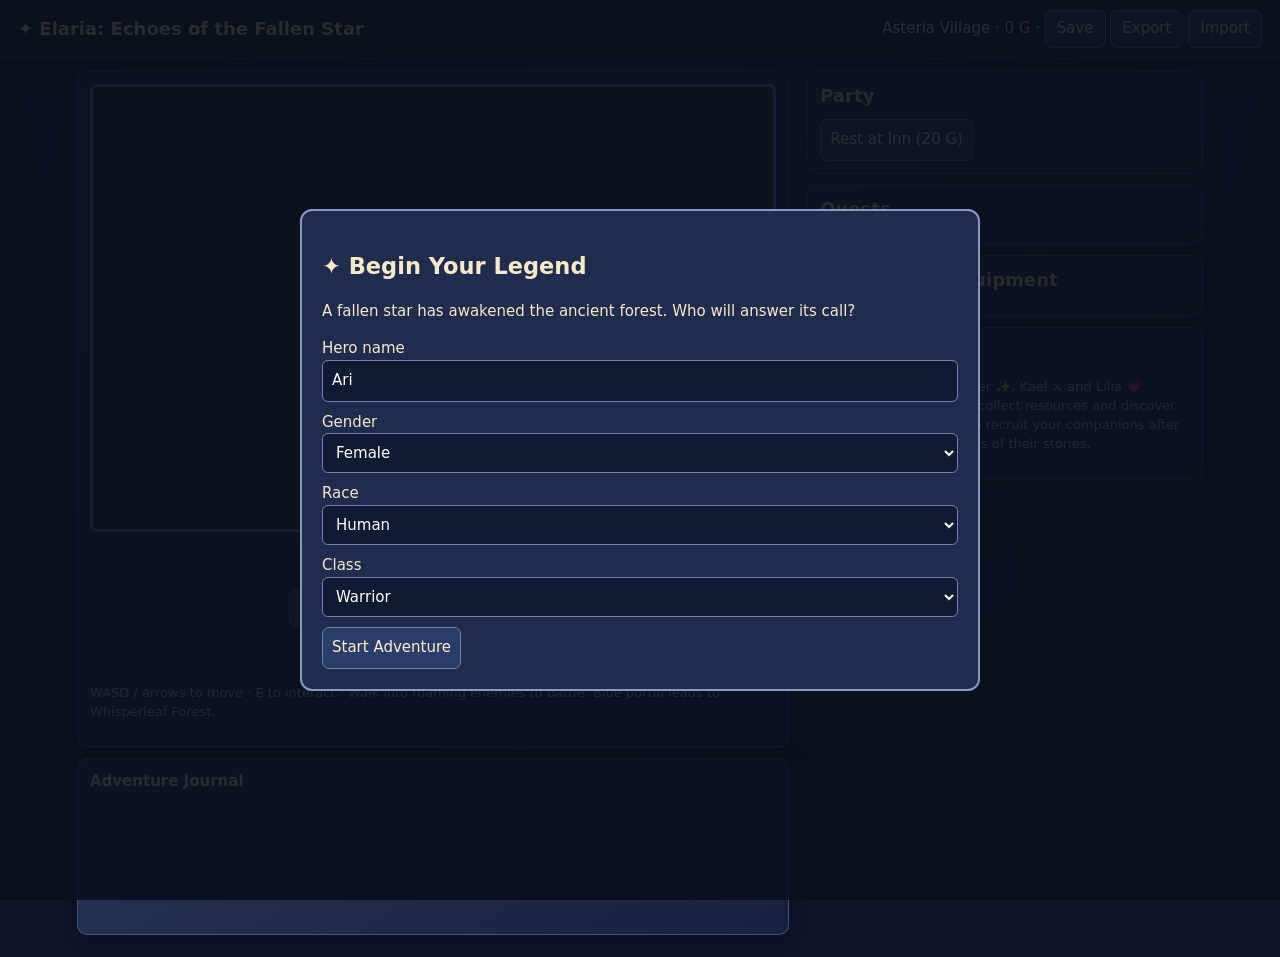
==== index.html @ c829f56f "Implement Assassin Gunner Witch skills ultimates ammo poison and multi-enemy combat actions" ====
<!doctype html><html lang="en"><head><meta charset="UTF-8"><meta name="viewport" content="width=device-width,initial-scale=1"><meta name="theme-color" content="#171d36"><title>Elaria: Echoes of the Fallen Star</title><style>
*{box-sizing:border-box}body{margin:0;background:radial-gradient(circle at top,#30365d,#10162b 70%);color:#f4eacb;font:15px system-ui,sans-serif}button,select,input{font:inherit}button{background:#293e68;color:#fff2cf;border:1px solid #6986ac;border-radius:7px;padding:9px;cursor:pointer}button:hover{background:#3b598c}button:disabled{opacity:.4}header{background:#1b2544;padding:10px 18px;display:flex;justify-content:space-between;gap:10px;flex-wrap:wrap}h1{font-size:18px;margin:0;color:#ffe09c}main{max-width:1150px;margin:auto;padding:12px;display:grid;grid-template-columns:minmax(0,700px) minmax(270px,1fr);gap:12px}.panel{background:#1b2540;border:1px solid #48587a;border-radius:10px;padding:12px;margin-bottom:10px}canvas{width:100%;image-rendering:pixelated;border:3px solid #8b83b9;box-shadow:0 0 22px #737db744;background:#203c34;border-radius:7px;display:block}#log{height:130px;overflow:auto;font-size:13px;line-height:1.6}#controls{display:flex;justify-content:center;gap:8px;flex-wrap:wrap;margin-top:8px}.stats{font-size:13px;line-height:1.8}.pill{display:inline-block;background:#344b71;border-radius:20px;padding:3px 9px;margin:3px}.gold{color:#ffd17a}.modal{position:fixed;inset:0;background:#090e1bdc;display:flex;align-items:center;justify-content:center;padding:15px;z-index:4}.modal.hidden{display:none}.dialog{background:#202c4c;border:2px solid #879ac2;border-radius:12px;padding:20px;width:min(680px,100%);max-height:90vh;overflow:auto}label{display:block;margin:10px 0}select,input{width:100%;padding:9px;background:#101a32;color:white;border:1px solid #7184ac;border-radius:6px}.actions{display:flex;flex-wrap:wrap;gap:8px;margin-top:10px}.muted{color:#bdc6d9;font-size:13px}.enemy{color:#ffaaa5}.ally{color:#a6e7b5}#party,#quests,#gear{line-height:1.6}#battleUI{display:none}#battleUI.active{display:block}#exploreUI.hidden{display:none}@media(max-width:800px){main{display:block}header{font-size:12px}button{padding:11px}}
</style><style>
/* Combat-only character animation system */
#combatStage{position:relative;min-height:238px;overflow:hidden;border:2px solid #7584b8;border-radius:12px;margin:12px 0;background:radial-gradient(ellipse at 52% 78%,#5b618b 0%,#303b64 43%,#141d39 100%);isolation:isolate}
#combatStage:before{content:"";position:absolute;inset:0;background:repeating-linear-gradient(90deg,transparent 0 35px,#ffffff07 36px 37px),linear-gradient(transparent 72%,#6f709044 73%,#3d496e 100%);pointer-events:none}
#combatStage .moon{position:absolute;right:17%;top:10px;width:80px;height:80px;border-radius:50%;background:#c8d7f0;box-shadow:0 0 50px #b8c8ff77;opacity:.45}
#combatStage .stage-party{position:absolute;left:2%;bottom:18px;display:flex;align-items:flex-end;gap:4px;width:64%;height:185px}
#combatStage .stage-enemy{position:absolute;right:3%;bottom:18px;width:31%;display:flex;justify-content:center;align-items:flex-end;height:185px}
#combatStage .fighter{position:relative;width:85px;height:150px;flex-shrink:1;min-width:0;display:flex;flex-direction:column;align-items:center;justify-content:flex-end;transform-origin:50% 92%;animation:elaria-idle 2.3s ease-in-out infinite;filter:drop-shadow(0 7px 3px #050a1c99)}
#combatStage .fighter:nth-child(2){animation-delay:-.8s}#combatStage .fighter:nth-child(3){animation-delay:-1.5s}
#combatStage .fighter .head{width:46px;height:47px;border-radius:45% 45% 48% 48%;background:linear-gradient(115deg,#ffe2c2,#dba788);border:2px solid #453e5b;position:relative;z-index:2}
#combatStage .fighter .hair{position:absolute;left:-4px;right:-4px;top:-11px;height:25px;background:var(--hair,#7359a3);border-radius:55% 50% 28% 20%;box-shadow:inset 7px -4px #ffffff25}
#combatStage .fighter .eyes{position:absolute;top:25px;left:11px;width:6px;height:5px;background:#2c3b60;box-shadow:16px 0 #2c3b60}
#combatStage .fighter .body{width:58px;height:64px;background:linear-gradient(90deg,var(--outfit,#5d79bd),#c3d6f5,var(--outfit,#5d79bd));clip-path:polygon(21% 0,79% 0,100% 100%,0 100%);margin-top:-2px;border-radius:6px}
#combatStage .fighter .feet{width:45px;height:22px;background:linear-gradient(90deg,#202a4d 0 42%,transparent 42% 58%,#202a4d 58%);border-radius:3px}
#combatStage .fighter .weapon{position:absolute;right:-8px;top:56px;font-size:30px;transform:rotate(-15deg);filter:drop-shadow(0 0 4px #a4dfff)}
#combatStage .fighter .nametag{position:absolute;bottom:-15px;font-size:11px;white-space:nowrap;background:#17233bd9;padding:2px 6px;border-radius:4px;color:#fff2d9}
#combatStage .fighter.enemy .head{background:linear-gradient(110deg,#a3b6cc,#4f608b);border-color:#3a3158}
#combatStage .fighter.enemy .body{background:linear-gradient(90deg,#4d426d,#b092c9,#4d426d)}
#combatStage .fighter.enemy{width:115px;transform:scale(1.12);animation:elaria-foe-idle 2.8s ease-in-out infinite}
#combatStage .fighter.defeated{opacity:.2;filter:grayscale(1);animation:none;transform:rotate(20deg)}
#combatStage .fighter.current{filter:drop-shadow(0 0 11px #e9d795)}
#combatStage .fighter.strike{animation:elaria-strike .52s ease-in-out 1}
#combatStage .fighter.cast{animation:elaria-cast .85s ease-in-out 1}
#combatStage .fighter.ultimate{animation:elaria-ultimate 1.2s ease-in-out 1;z-index:4}
#combatStage .fighter.hit{animation:elaria-hit .42s ease-in-out 1}
#combatStage .fx{position:absolute;inset:0;pointer-events:none;display:flex;align-items:center;justify-content:center;font-size:110px;color:#d5e8ff;text-shadow:0 0 25px #8ccfff;animation:elaria-fx .85s ease-out forwards;z-index:5}
#combatStage .fx.heal{color:#b7ffc6;text-shadow:0 0 28px #8fffbd}#combatStage .fx.ult{font-size:150px;color:#ffe4a3;text-shadow:0 0 40px #ad9cff}
#combatStage .stage-label{position:absolute;left:12px;top:10px;font-size:11px;letter-spacing:2px;color:#e8d8ff;opacity:.8}
@keyframes elaria-idle{0%,100%{transform:translateY(0) rotate(-1deg)}50%{transform:translateY(-6px) rotate(1deg)}}
@keyframes elaria-foe-idle{0%,100%{transform:translateY(0) scale(1.08)}50%{transform:translateY(-8px) scale(1.13)}}
@keyframes elaria-strike{0%,100%{transform:translateX(0)}40%{transform:translateX(75px) rotate(10deg)}60%{transform:translateX(65px) rotate(-12deg)}}
@keyframes elaria-cast{0%,100%{transform:translateY(0)}35%{transform:translateY(-22px) scale(1.08);filter:drop-shadow(0 0 20px #b2f6ff)}}
@keyframes elaria-ultimate{0%{transform:scale(1)}35%{transform:scale(1.35) translateY(-22px);filter:drop-shadow(0 0 35px #ffdf7e)}65%{transform:scale(1.25) translateX(45px)}100%{transform:scale(1)}}
@keyframes elaria-hit{0%,100%{transform:translateX(0)}25%{transform:translateX(-12px);filter:brightness(2)}50%{transform:translateX(9px)}}
@keyframes elaria-fx{0%{opacity:0;transform:scale(.2) rotate(-30deg)}35%{opacity:1;transform:scale(1.2) rotate(0)}100%{opacity:0;transform:scale(1.8) rotate(30deg)}}
@media(max-width:500px){#combatStage{min-height:200px}#combatStage .fighter{width:60px;transform:scale(.83);transform-origin:bottom center}#combatStage .stage-party{gap:0;left:0}#combatStage .stage-enemy{right:0}#combatStage .fighter.enemy{transform:scale(.95)}}
@media(prefers-reduced-motion:reduce){#combatStage .fighter,#combatStage .fx{animation:none!important}}
</style><style>
/* Interface and adaptive controls */
:root{--surface:#1c2745;--edge:#6076a1;--accent:#e8c88a}
body{font-family:system-ui,-apple-system,Segoe UI,sans-serif;line-height:1.45}
header{position:sticky;top:0;z-index:3;background:#151e36ef;backdrop-filter:blur(12px);border-bottom:1px solid #6d78a366;align-items:center;box-shadow:0 8px 24px #080e2099}
header button{padding:7px 11px}
.panel{background:linear-gradient(145deg,#263453,#18213d);border:1px solid #61749d88;box-shadow:0 7px 25px #05091466}
.panel h3{margin:0 0 10px;color:#f4d69c;letter-spacing:.4px}
button{transition:background .15s,transform .12s;touch-action:manipulation}
button:active{transform:scale(.96)}
button:focus-visible{outline:3px solid #f1d49c;outline-offset:2px}
#battleUI .actions{display:grid;grid-template-columns:repeat(2,minmax(0,1fr));gap:9px}
#battleActions button{min-height:50px;font-weight:600;background:linear-gradient(135deg,#385785,#28395e);border-color:#879cc6}
#battleActions button:last-child:not(:first-child){background:linear-gradient(135deg,#75539e,#493878);border-color:#bc9add}
#combatants{display:flex;flex-wrap:wrap;gap:4px;margin:10px 0}
#turnQueue{background:#111a30;border-radius:7px;padding:8px;line-height:1.6}
#controls{display:grid;grid-template-columns:repeat(3,58px) minmax(90px,145px);grid-template-rows:repeat(3,48px);gap:5px;align-items:stretch;justify-content:center}
#controls button{font-size:22px;font-weight:700;padding:0;background:#354d77;user-select:none;-webkit-user-select:none}
#controls button:nth-child(1){grid-column:2;grid-row:1}
#controls button:nth-child(2){grid-column:1;grid-row:2}
#controls button:nth-child(3){grid-column:4;grid-row:1/4;font-size:15px;background:#6d4e8d}
#controls button:nth-child(4){grid-column:3;grid-row:2}
#controls button:nth-child(5){grid-column:2;grid-row:3}
#controls:after{content:'✦';grid-column:2;grid-row:2;display:grid;place-items:center;color:#b6a8db}
#combatStage .fighter.shield-bash{animation:shield-impact .7s ease-in-out 1!important}
#combatStage .fighter.twin-strike{animation:twin-cut .7s ease-in-out 1!important}
#combatStage .fighter.arcane-cast{animation:arcane-rise .8s ease-in-out 1!important}
#combatStage .fighter.healing-cast{animation:healer-prayer .8s ease-in-out 1!important}
#combatStage .combat-special{position:absolute;left:40%;top:26%;font-size:72px;z-index:7;pointer-events:none;filter:drop-shadow(0 0 15px #a7d7ff);animation:technique-fx .9s ease-out forwards}
#combatStage .combat-special.shield{font-size:100px;color:#c5e6ff;animation:shield-fx .7s ease-out forwards}
#combatStage .combat-special.twin{font-size:65px;color:#fff1d0;animation:twin-fx .8s ease-out forwards}
#combatStage .combat-special.arcane{font-size:120px;color:#b3adff;animation:arcane-fx .9s ease-out forwards}
#combatStage .combat-special.heal{color:#a9ffd5;animation:healing-fx 1s ease-out forwards}
#combatStage .combat-special.ultimate{left:25%;top:14%;font-size:90px;color:#ffe7aa;animation:ultimate-fx 1s ease-out forwards}
#combatStage .technique-name{position:absolute;left:0;right:0;top:7%;text-align:center;z-index:9;font-weight:800;letter-spacing:2px;color:#fff4d5;text-shadow:0 2px 12px #070a1c,0 0 15px #d1a8ef;animation:technique-title 1s ease-out forwards}
@keyframes shield-impact{0%,100%{transform:translateX(0)}35%{transform:translateX(55px) rotate(-8deg)}58%{transform:translateX(100px) rotate(9deg) scale(1.12)}}
@keyframes twin-cut{0%,100%{transform:translateX(0)}28%{transform:translateX(70px) rotate(-17deg)}50%{transform:translateX(35px) rotate(14deg)}75%{transform:translateX(95px) rotate(-12deg)}}
@keyframes arcane-rise{0%,100%{transform:translateY(0)}40%{transform:translateY(-20px) scale(1.1);filter:drop-shadow(0 0 25px #a29dff)}}
@keyframes healer-prayer{0%,100%{transform:translateY(0)}45%{transform:translateY(-18px);filter:drop-shadow(0 0 25px #a4ffd1)}}
@keyframes technique-fx{0%{opacity:0;transform:scale(.3)}45%{opacity:1;transform:scale(1.1)}100%{opacity:0;transform:scale(1.6)}}
@keyframes shield-fx{0%{opacity:0;transform:translateX(-80px) scale(.6) rotate(-35deg)}50%{opacity:1;transform:translateX(45px) scale(1.25) rotate(12deg)}100%{opacity:0;transform:translateX(90px) scale(1.6)}}
@keyframes twin-fx{0%{opacity:0;transform:rotate(-50deg) scale(.5)}40%{opacity:1;transform:rotate(30deg) scale(1.3)}75%{opacity:1;transform:rotate(-30deg) scale(1.2)}100%{opacity:0;transform:scale(1.8)}}
@keyframes arcane-fx{0%{opacity:0;transform:scale(.1) rotate(0)}50%{opacity:1;transform:scale(1.3) rotate(180deg)}100%{opacity:0;transform:scale(2) rotate(360deg)}}
@keyframes healing-fx{0%{opacity:0;transform:translateY(50px) scale(.4)}50%{opacity:1;transform:translateY(-20px) scale(1.3)}100%{opacity:0;transform:translateY(-90px) scale(1.7)}}
@keyframes ultimate-fx{0%{opacity:0;transform:scale(.2)}35%{opacity:1;transform:scale(1.6)}75%{opacity:1;transform:scale(1.3) rotate(20deg)}100%{opacity:0;transform:scale(2.4)}}
@keyframes technique-title{0%{opacity:0;transform:translateY(-20px)}25%,70%{opacity:1;transform:translateY(0)}100%{opacity:0;transform:translateY(-10px)}}
@media(min-width:801px){main{grid-template-columns:minmax(0,1.8fr) minmax(300px,1fr)}#controls{grid-template-columns:repeat(3,48px) minmax(100px,130px);grid-template-rows:repeat(3,39px)}#controls button{font-size:19px}}
@media(max-width:800px){body{font-size:14px}main{padding:8px}.panel{padding:10px}header{padding:9px 10px}#controls{grid-template-columns:repeat(3,62px) minmax(90px,135px);grid-template-rows:repeat(3,51px)}#controls button{min-height:48px}#battleActions button{min-height:56px}#combatStage{min-height:210px}}
@media(max-width:420px){#controls{grid-template-columns:repeat(3,54px) minmax(88px,120px);grid-template-rows:repeat(3,47px)}#battleUI .actions{grid-template-columns:1fr 1fr}#battleActions button{font-size:12px;padding:8px 4px}header h1{font-size:15px}#combatStage .combat-special{font-size:54px}}
@media(prefers-reduced-motion:reduce){#combatStage .combat-special,#combatStage .technique-name,#combatStage .fighter{animation:none!important}}
</style></head><body><header><h1>✦ Elaria: Echoes of the Fallen Star</h1><div><span id="location">Asteria Village</span> · <span id="money" class="gold">0 G</span> · <button onclick="save()">Save</button> <button onclick="exportSave()">Export</button> <button onclick="document.getElementById('importFile').click()">Import</button><input id="importFile" type="file" accept=".json" hidden onchange="importSave(event)"></div></header>
<main><section><div class="panel"><canvas id="world" width="640" height="416" aria-label="Pixel art exploration world"></canvas><div id="exploreUI"><div id="controls"><button onclick="move(0,-1)">↑</button><button onclick="move(-1,0)">←</button><button onclick="interact()">Interact / E</button><button onclick="move(1,0)">→</button><button onclick="move(0,1)">↓</button></div><p class="muted">WASD / arrows to move · E to interact · Walk into roaming enemies to battle. Blue portal leads to Whisperleaf Forest.</p></div><div id="battleUI"><h3 id="battleTitle"></h3><div id="turnQueue" class="muted"></div><div id="combatants"></div><div id="battleActions" class="actions"></div></div></div><div class="panel"><b>Adventure Journal</b><div id="log"></div></div></section>
<aside><div class="panel"><h3>Party</h3><div id="party"></div><button onclick="rest()">Rest at Inn (20 G)</button></div><div class="panel"><h3>Quests</h3><div id="quests"></div></div><div class="panel"><h3>Inventory & Equipment</h3><div id="gear"></div></div><div class="panel"><h3>World Guide</h3><p class="muted">Village: speak to the Elder ✨, Kael ⚔️ and Lilia 💗. Forest: defeat enemies, collect resources and discover the Fallen Star. Return to recruit your companions after completing both chapters of their stories.</p></div></aside></main>
<div id="modal" class="modal hidden"><div class="dialog" id="dialog"></div></div>
<script>
const W=20,H=13,T=32,canvas=document.getElementById('world'),ctx=canvas.getContext('2d');let state,battle=null,seed=7;
const races={Human:{hp:0,atk:1,def:0,spd:0},Elf:{hp:-8,atk:0,def:0,spd:15},Beastkin:{hp:8,atk:2,def:0,spd:5}};
const classes={Warrior:{hp:130,atk:17,def:12,spd:95,skill:'Shield Bash'},Mage:{hp:90,atk:22,def:6,spd:110,skill:'Arcane Burst'},Rogue:{hp:100,atk:18,def:8,spd:130,skill:'Twin Strike'},Assassin:{hp:95,atk:20,def:6,spd:165,skill:'Phantom Acceleration'},Gunner:{hp:110,atk:23,def:7,spd:112,skill:'Reload'},Witch:{hp:88,atk:20,def:5,spd:116,skill:'Venom Bloom'}};
const items={potion:{name:'Healing Potion',type:'item'},herb:{name:'Moonleaf Herb',type:'item'},iron:{name:'Iron Shard',type:'item'},sword:{name:'Rustic Blade',type:'weapon',atk:5},boots:{name:'Traveler Boots',type:'armor',spd:12},charm:{name:'Starlit Charm',type:'accessory',hp:20},leafblade:{name:'Whisperleaf Saber',type:'weapon',atk:10,set:'Whisperleaf'},leafcoat:{name:'Whisperleaf Mantle',type:'armor',def:6,set:'Whisperleaf'},leafring:{name:'Whisperleaf Ring',type:'accessory',spd:18,set:'Whisperleaf'},starstaff:{name:'Astral Staff',type:'weapon',atk:13,set:'Astral'},starrobe:{name:'Astral Robe',type:'armor',hp:25,set:'Astral'},starorb:{name:'Astral Orb',type:'accessory',atk:7,set:'Astral'}};
const quests=[['The Falling Light','Speak to Elder Mira in Asteria.'],['Whispers in the Leaves','Defeat 3 forest monsters and investigate the fallen star.'],['The Silent Blade I','Speak to Kael, then defeat 2 wolves.'],['The Silent Blade II','Collect 2 Iron Shards and speak to Kael again.'],['A Prayer Gone Wrong I','Speak to Lilia and gather 3 Moonleaf Herbs.'],['A Prayer Gone Wrong II','Defeat 2 slimes and return to Lilia.']];
function starter(name,gender,race,cl){let c=classes[cl],r=races[race];return {id:'hero',name,gender,race,cl,level:1,exp:0,hp:c.hp+r.hp,maxhp:c.hp+r.hp,atk:c.atk+r.atk,def:c.def+r.def,spd:c.spd+r.spd,energy:0,gear:{weapon:null,armor:null,accessory:null}}}
function newGame(){const name=document.getElementById('cname').value.trim()||'Ari',gender=document.getElementById('cgender').value,race=document.getElementById('crace').value,cl=document.getElementById('cclass').value;if(cl==='Witch'&&gender!=='Female'){alert('Witch is available only to female characters.');return}state={hero:starter(name,gender,race,cl),party:[],zone:'village',x:10,y:9,gold:60,inv:{potion:3},flags:{},kills:{slime:0,wolf:0,bandit:0},log:[]};closeModal();note('Welcome to Asteria, '+name+'. Elder Mira awaits you by the fountain.');save();render()}
function showCreate(){modal('<h2>✦ Begin Your Legend</h2><p>A fallen star has awakened the ancient forest. Who will answer its call?</p><label>Hero name<input id="cname" maxlength="20" value="Ari"></label><label>Gender<select id="cgender"><option>Female</option><option>Male</option><option>Nonbinary</option></select></label><label>Race<select id="crace"><option>Human</option><option>Elf</option><option>Beastkin</option></select></label><label>Class<select id="cclass"><option>Warrior</option><option>Mage</option><option>Rogue</option><option>Assassin</option><option>Gunner</option><option>Witch</option></select></label><button onclick="newGame()">Start Adventure</button>')}
function modal(html){document.getElementById('dialog').innerHTML=html;document.getElementById('modal').classList.remove('hidden')}function closeModal(){document.getElementById('modal').classList.add('hidden')}
function note(s){state.log.unshift(s);state.log=state.log.slice(0,40);document.getElementById('log').innerHTML=state.log.map(x=>'• '+x).join('<br>')}
function rand(x,y){let v=Math.sin(x*127.1+y*311.7+seed)*43758.5453;return v-Math.floor(v)}
const npcs=[{x:10,y:4,icon:'✨',name:'Elder Mira',id:'elder'},{x:5,y:7,icon:'⚔️',name:'Kael',id:'kael'},{x:15,y:7,icon:'💗',name:'Lilia',id:'lilia'},{x:3,y:3,icon:'🛒',name:'Merchant',id:'merchant'},{x:17,y:3,icon:'🏠',name:'Innkeeper',id:'inn'}];
function walls(x,y){if(x<0||y<0||x>=W||y>=H)return true;if(state.zone==='village')return (x===0||x===19||y===0||y===12)&&!(x===19&&y===6);return false}
function move(dx,dy){if(!state||battle)return;let x=state.x+dx,y=state.y+dy;if(walls(x,y))return;if(state.zone==='village'&&x===19&&y===6){state.zone='forest';state.x=1;state.y=6;note('You enter Whisperleaf Forest.');}else if(state.zone==='forest'&&x===0&&y===6){state.zone='village';state.x=18;state.y=6;note('You return to Asteria.');}else{state.x=x;state.y=y;if(state.zone==='forest'&&rand(x+state.kills.slime*3,y+state.kills.wolf*7)<.18)startBattle(rand(x,y)<.48?'slime':rand(x+3,y)<.8?'wolf':'bandit')}render();autoSave()}
function interact(){if(battle)return;if(state.zone==='village'){let n=npcs.find(n=>Math.abs(n.x-state.x)+Math.abs(n.y-state.y)<=2);if(n){talk(n.id);return}note('There is nobody close enough to speak to.')}else{if(Math.abs(state.x-16)+Math.abs(state.y-3)<=3){if(!state.flags.star){state.flags.star=true;note('A shard of a fallen star pulses with strange magic. Return to Elder Mira.');gain('starorb');state.gold+=80}else note('The fallen star is quiet now.')}else if(rand(state.x,state.y)<.55){gain('herb');note('You gathered a Moonleaf Herb.')}else startBattle('slime')}render();autoSave()}
function talk(id){let f=state.flags;if(id==='elder'){if(!f.elder){f.elder=true;modal('<h2>Elder Mira</h2><p>Last night, a star fell into Whisperleaf Forest. Creatures that once lived peacefully have turned violent. Seek the star and return with what you learn.</p><button onclick="closeModal()">I will investigate</button>')}else if(f.star&&!f.mainDone){f.mainDone=true;state.gold+=150;gain('starstaff');modal('<h2>Chapter One: The Star That Wept</h2><p>The shard bears the seal of the lost kingdom of Elaria. Mira fears this is only the beginning. A distant voice whispers: “Find the three echoes...”</p><p>Reward: 150 gold and Astral Staff. Chapter Two coming later.</p><button onclick="closeModal()">Continue</button>')}else modal('<p>Elder Mira: The forest still holds secrets. Gather strength, young traveler.</p><button onclick="closeModal()">Close</button>')}
if(id==='kael'){if(!f.kael1){f.kael1=true;modal('<h2>Kael — The Silent Blade, Part I</h2><p>“The wolves have become aggressive. Two must be stopped before they reach the village.” Kael turns away, hiding an old knight insignia.</p><button onclick="closeModal()">Accept</button>')}else if(!f.kael2&&state.kills.wolf>=2){f.kael2=true;modal('<h2>Kael — Part II: A Broken Oath</h2><p>“My sword broke defending the border. Bring two Iron Shards. I will tell you why I left the royal guard.”</p><button onclick="closeModal()">Accept</button>')}else if(f.kael2&&!f.kaelJoined&&count('iron')>=2){consume('iron',2);f.kaelJoined=true;state.party.push({id:'kael',name:'Kael',cl:'Warrior',level:1,exp:0,hp:145,maxhp:145,atk:19,def:14,spd:88,energy:0,gear:{weapon:null,armor:null,accessory:null}});modal('<h2>Kael Joins!</h2><p>“I failed to protect someone once. Never again.” Kael joins your party as a steadfast warrior.</p><button onclick="closeModal()">Welcome, Kael</button>')}else modal('<p>Kael: '+(f.kaelJoined?'My blade is yours.':f.kael2?'Bring me 2 Iron Shards.':'Defeat 2 wolves in the forest.')+'</p><button onclick="closeModal()">Close</button>')}
if(id==='lilia'){if(!f.lilia1){f.lilia1=true;modal('<h2>Lilia — A Prayer Gone Wrong, Part I</h2><p>“Oh! My healing spell turned the church flowers blue! Could you find three Moonleaf Herbs? Pretty please?”</p><button onclick="closeModal()">Of course!</button>')}else if(!f.lilia2&&count('herb')>=3){consume('herb',3);f.lilia2=true;modal('<h2>Lilia — Part II: Courage in Bloom</h2><p>“The forest slimes are stealing our medicine! I want to help, but I keep tripping over my robes...” Defeat 2 slimes to protect the village clinic.</p><button onclick="closeModal()">We can do it!</button>')}else if(f.lilia2&&!f.liliaJoined&&state.kills.slime>=2){f.liliaJoined=true;state.party.push({id:'lilia',name:'Lilia',cl:'Priestess',level:1,exp:0,hp:100,maxhp:100,atk:12,def:8,spd:112,energy:0,gear:{weapon:null,armor:null,accessory:null}});modal('<h2>Lilia Joins!</h2><p>“I promise I will heal everyone! ...As long as I remember which spell is which!” Lilia joins as your priestess.</p><button onclick="closeModal()">Welcome, Lilia!</button>')}else modal('<p>Lilia: '+(f.liliaJoined?'We can do this together!':f.lilia2?'Please defeat 2 slimes!':'Please gather 3 Moonleaf Herbs!')+'</p><button onclick="closeModal()">Close</button>')}
if(id==='merchant')modal('<h2>Asteria Market</h2><p>Healing Potion restores 60 HP — 25 gold.</p><button onclick="buyPotion()">Buy Potion</button> <button onclick="closeModal()">Leave</button>');
if(id==='inn')rest();render();autoSave()}
function buyPotion(){if(state.gold<25)return alert('Not enough gold');state.gold-=25;gain('potion');render()}
function rest(){if(state.gold<20)return note('You need 20 gold to rest.');state.gold-=20;members().forEach(p=>p.hp=stats(p).maxhp);note('Your party rests at the inn.');render();autoSave()}
function gain(id){state.inv[id]=(state.inv[id]||0)+1;note('Obtained: '+items[id].name)}function count(id){return state.inv[id]||0}function consume(id,n=1){state.inv[id]-=n;if(state.inv[id]<=0)delete state.inv[id]}
function members(){return [state.hero,...state.party]}function stats(p){let s={maxhp:p.maxhp,atk:p.atk,def:p.def,spd:p.spd};let sets={};Object.values(p.gear).forEach(id=>{if(!id)return;let i=items[id];['hp','atk','def','spd'].forEach(k=>s[k==='hp'?'maxhp':k]+=i[k]||0);if(i.set)sets[i.set]=(sets[i.set]||0)+1});if((sets.Whisperleaf||0)>=2)s.spd+=15;if((sets.Whisperleaf||0)>=3)s.atk+=8;if((sets.Astral||0)>=2)s.atk+=10;if((sets.Astral||0)>=3)s.maxhp+=30;return s}
function equip(pid,id){let p=members().find(x=>x.id===pid),slot=items[id].type,old=p.gear[slot];if(!count(id))return;consume(id);if(old)gain(old);p.gear[slot]=id;p.hp=Math.min(p.hp,stats(p).maxhp);render();autoSave()}
function unequip(pid,slot){let p=members().find(x=>x.id===pid);if(!p.gear[slot])return;gain(p.gear[slot]);p.gear[slot]=null;render();autoSave()}
function usePotion(pid){if(!count('potion'))return;let p=members().find(x=>x.id===pid);consume('potion');p.hp=Math.min(stats(p).maxhp,p.hp+60);note(p.name+' recovered 60 HP.');render();autoSave()}
function enemy(type){let a={slime:{name:'Moss Slime',hp:50,atk:11,def:3,spd:70},wolf:{name:'Forest Wolf',hp:80,atk:16,def:5,spd:115},bandit:{name:'Forest Bandit',hp:115,atk:19,def:8,spd:95},boss:{name:'Starfallen Warden',hp:290,atk:25,def:12,spd:105}}[type];return {...a,id:'enemy',type,hp:a.hp,maxhp:a.hp,energy:0,clock:10000/a.spd}}
function startBattle(type){if(!state.flags.elder&&type==='boss')return;let e=enemy(type);battle={enemy:e,clocks:{},points:3,turn:null};members().forEach(p=>battle.clocks[p.id]=10000/stats(p).spd);battle.clocks.enemy=e.clock;note('A '+e.name+' appears!');nextTurn();render()}
function nextTurn(){if(!battle)return;let alive=[...members().filter(p=>p.hp>0),battle.enemy].filter(p=>p.hp>0);if(battle.enemy.hp<=0){victory();return}if(!members().some(p=>p.hp>0)){defeat();return}let id=alive.reduce((a,b)=>battle.clocks[a.id]<=battle.clocks[b.id]?a:b).id;let time=battle.clocks[id];Object.keys(battle.clocks).forEach(k=>battle.clocks[k]-=time);battle.turn=id;let p=alive.find(x=>x.id===id);battle.clocks[id]=10000/(id==='enemy'?p.spd:stats(p).spd);if(id==='enemy'){let targets=members().filter(x=>x.hp>0),target=targets[Math.floor(Math.random()*targets.length)];hit(p,target,1);note(p.name+' attacks '+target.name+'!');nextTurn()}else render()}
function hit(a,b,mul=1){let as=a.id==='enemy'?a:stats(a),bs=b.id==='enemy'?b:stats(b);let d=Math.max(1,Math.round((as.atk*mul-bs.def*.45)*(.9+Math.random()*.2)));b.hp=Math.max(0,b.hp-d);note(a.name+' deals '+d+' damage to '+b.name+'.');return d}
function act(kind){if(!battle||battle.turn==='enemy')return;let p=members().find(x=>x.id===battle.turn),e=battle.enemy;if(kind==='basic'){hit(p,e,1);battle.points=Math.min(5,battle.points+1);p.energy=Math.min(100,p.energy+25)}if(kind==='skill'){if(battle.points<1)return;battle.points--;if(p.cl==='Priestess'){let t=members().filter(x=>x.hp>0).sort((a,b)=>a.hp/stats(a).maxhp-b.hp/stats(b).maxhp)[0];t.hp=Math.min(stats(t).maxhp,t.hp+55);note(p.name+' heals '+t.name+' for 55 HP.')}else hit(p,e,p.cl==='Mage'?2.1:1.65);p.energy=Math.min(100,p.energy+35)}if(kind==='ultimate'){if(p.energy<100)return;p.energy=0;if(p.cl==='Priestess'){members().forEach(t=>{if(t.hp>0)t.hp=Math.min(stats(t).maxhp,t.hp+85)});note('Lilia casts Miracle Bloom!')}else hit(p,e,3.3)}if(e.hp<=0)victory();else nextTurn();render();autoSave()}
function ultimate(pid){if(!battle)return;let p=members().find(x=>x.id===pid);if(!p||p.hp<=0||p.energy<100)return;p.energy=0;if(p.cl==='Priestess'){members().filter(x=>x.hp>0).forEach(x=>x.hp=Math.min(stats(x).maxhp,x.hp+85));note('Miracle Bloom restores the party!')}else hit(p,battle.enemy,3.3);if(battle.enemy.hp<=0)victory();render();autoSave()}
function victory(){let e=battle.enemy,exp=e.type==='boss'?150:e.type==='bandit'?35:e.type==='wolf'?24:16,gold=e.type==='boss'?200:10+Math.floor(Math.random()*19);state.gold+=gold;if(state.kills[e.type]!==undefined)state.kills[e.type]++;members().forEach(p=>{p.exp+=exp;while(p.exp>=p.level*70){p.exp-=p.level*70;p.level++;p.maxhp+=14;p.hp+=14;p.atk+=3;p.def+=2;p.spd+=2;note(p.name+' reached level '+p.level+'!')}});let drops=e.type==='slime'?['herb','potion','leafring']:e.type==='wolf'?['iron','boots','leafcoat']:e.type==='bandit'?['iron','sword','leafblade']:['starstaff','starrobe','starorb'];let drop=drops[Math.floor(Math.random()*drops.length)];gain(drop);if(Math.random()<.35)gain(e.type==='wolf'?'iron':'herb');note('Victory! +'+exp+' EXP each, +'+gold+' gold.');battle=null;render();autoSave()}
function defeat(){note('Your party was defeated. You awaken in Asteria, missing 20 gold.');state.gold=Math.max(0,state.gold-20);state.zone='village';state.x=10;state.y=9;members().forEach(p=>p.hp=Math.max(1,Math.round(stats(p).maxhp*.5)));battle=null;render();autoSave()}
function render(){if(!state)return;document.getElementById('location').textContent=state.zone==='village'?'Asteria Village':'Whisperleaf Forest';document.getElementById('money').textContent=state.gold+' G';draw();document.getElementById('exploreUI').classList.toggle('hidden',!!battle);document.getElementById('battleUI').classList.toggle('active',!!battle);
document.getElementById('party').innerHTML=members().map(p=>{let s=stats(p);return '<p><b>'+p.name+'</b> Lv.'+p.level+' '+p.cl+'<br>❤️ '+p.hp+'/'+s.maxhp+' · ⚔ '+s.atk+' · 🛡 '+s.def+' · ⚡ '+s.spd+'<br>EXP '+p.exp+'/'+(p.level*70)+' · Energy '+p.energy+'/100</p>'}).join('');
let f=state.flags;document.getElementById('quests').innerHTML='<p>🌟 '+(f.mainDone?'Chapter I complete':f.star?'Return to Elder Mira':f.elder?'Explore the forest and find the star':'Speak to Elder Mira')+'</p><p>⚔ Kael: '+(f.kaelJoined?'Recruited':f.kael2?'Iron Shards '+count('iron')+'/2':f.kael1?'Wolves '+state.kills.wolf+'/2':'Speak to Kael')+'</p><p>💗 Lilia: '+(f.liliaJoined?'Recruited':f.lilia2?'Slimes '+state.kills.slime+'/2':f.lilia1?'Herbs '+count('herb')+'/3':'Speak to Lilia')+'</p>';
let gear='';members().forEach(p=>{gear+='<b>'+p.name+'</b><br>';for(let slot of ['weapon','armor','accessory'])gear+=slot+': '+(p.gear[slot]?items[p.gear[slot]].name+' <button onclick="unequip(\''+p.id+'\',\''+slot+'\')">Remove</button>':'—')+'<br>'});gear+='<hr><b>Bag</b><br>';for(let [id,n] of Object.entries(state.inv)){let i=items[id];gear+=i.name+' ×'+n+' ';if(['weapon','armor','accessory'].includes(i.type))members().forEach(p=>gear+='<button onclick="equip(\''+p.id+'\',\''+id+'\')">Equip '+p.name+'</button>');if(id==='potion')members().forEach(p=>gear+='<button onclick="usePotion(\''+p.id+'\')">Use on '+p.name+'</button>');gear+='<br>'}gear+='<p class="muted">Whisperleaf set: 2 pieces +15 SPD, 3 pieces +8 ATK. Astral set: 2 pieces +10 ATK, 3 pieces +30 HP.</p>';document.getElementById('gear').innerHTML=gear;
if(battle){let e=battle.enemy;document.getElementById('battleTitle').textContent='⚔ '+e.name+' — '+e.hp+'/'+e.maxhp+' HP · Skill Points '+battle.points+'/5';document.getElementById('turnQueue').textContent='Current turn: '+(battle.turn==='enemy'?'Enemy':members().find(x=>x.id===battle.turn)?.name||'')+' · Action values: '+Object.entries(battle.clocks).sort((a,b)=>a[1]-b[1]).map(([id,v])=>id+' '+v.toFixed(0)).join(' | ');document.getElementById('combatants').innerHTML=members().map(p=>'<span class="pill ally">'+p.name+' '+p.hp+' HP · '+p.energy+' Energy</span>').join('')+'<span class="pill enemy">'+e.name+' '+e.hp+' HP</span>';let p=members().find(x=>x.id===battle.turn);document.getElementById('battleActions').innerHTML=(p?'<button onclick="act(\'basic\')">Basic Attack (+1 SP)</button><button '+(battle.points<1?'disabled':'')+' onclick="act(\'skill\')">'+(p.cl==='Priestess'?'Healing Prayer':p.cl==='Mage'?'Arcane Burst':p.cl==='Rogue'?'Twin Strike':'Shield Bash')+' (1 SP)</button>':'')+members().filter(x=>x.energy>=100&&x.hp>0).map(x=>'<button onclick="ultimate(\''+x.id+'\')">✨ '+x.name+' Ultimate</button>').join('')}
}
function draw(){ctx.clearRect(0,0,640,416);for(let y=0;y<H;y++)for(let x=0;x<W;x++){let v=rand(x,y),forest=state.zone==='forest';ctx.fillStyle=forest?(v<.18?'#285b40':v<.55?'#317348':'#397f4a'):(v<.3?'#6f9b65':'#7cad71');ctx.fillRect(x*T,y*T,T,T);if(forest){if(v>.79){ctx.fillStyle='#1d4938';ctx.fillRect(x*T+7,y*T+4,18,23);ctx.fillStyle='#4d9a58';ctx.fillRect(x*T+3,y*T,26,18)}else if(v<.12){ctx.fillStyle='#b9c77c';ctx.fillRect(x*T+13,y*T+15,4,4)}}else{if((x===10||y===6)&&x>0&&x<19&&y>0&&y<12){ctx.fillStyle='#c8b48a';ctx.fillRect(x*T,y*T,T,T)}if(v>.91){ctx.fillStyle='#d1e3a2';ctx.fillRect(x*T+9,y*T+10,4,4)}}}
if(state.zone==='village'){npcs.forEach(n=>{ctx.font='24px sans-serif';ctx.fillText(n.icon,n.x*T+3,n.y*T+26)});ctx.fillStyle='#64d8ff';ctx.fillRect(19*T,6*T,32,32);ctx.fillStyle='#fff';ctx.font='11px sans-serif';ctx.fillText('FOREST',570,182)}else{ctx.fillStyle='#78c5ff';ctx.fillRect(0,6*T,32,32);ctx.fillStyle='#aee8f7';ctx.beginPath();ctx.arc(16*T+16,3*T+16,16,0,7);ctx.fill();ctx.font='22px sans-serif';ctx.fillText('✦',16*T+5,3*T+24);ctx.font='11px sans-serif';ctx.fillText('STAR',16*T,3*T-7)}
ctx.fillStyle='#222b51';ctx.fillRect(state.x*T+7,state.y*T+18,18,12);ctx.fillStyle='#f6d2b6';ctx.fillRect(state.x*T+10,state.y*T+7,12,12);ctx.fillStyle='#efb85e';ctx.fillRect(state.x*T+9,state.y*T+4,14,5);ctx.fillStyle='#fff';ctx.fillRect(state.x*T+12,state.y*T+12,3,3)}
function save(){if(!state)return;localStorage.setItem('elaria-save-v1',JSON.stringify(state));note('Game saved locally.')}function autoSave(){if(state)localStorage.setItem('elaria-save-v1',JSON.stringify(state))}
function exportSave(){if(!state)return;let blob=new Blob([JSON.stringify(state,null,2)],{type:'application/json'}),a=document.createElement('a');a.href=URL.createObjectURL(blob);a.download='elaria-save.json';a.click();URL.revokeObjectURL(a.href)}
function importSave(e){let file=e.target.files[0];if(!file)return;file.text().then(t=>{try{let s=JSON.parse(t);if(!s.hero||!s.zone||!s.inv)throw Error('Invalid save');state=s;battle=null;autoSave();render();note('Save imported.')}catch(err){alert('Invalid save file')}})}
document.addEventListener('keydown',e=>{if(!state||battle||!document.getElementById('modal').classList.contains('hidden')||['INPUT','SELECT'].includes(document.activeElement.tagName))return;let keys={ArrowUp:[0,-1],w:[0,-1],ArrowDown:[0,1],s:[0,1],ArrowLeft:[-1,0],a:[-1,0],ArrowRight:[1,0],d:[1,0]};if(keys[e.key]){e.preventDefault();move(...keys[e.key])}if(e.key==='e'||e.key==='Enter')interact()});
try{let saved=JSON.parse(localStorage.getItem('elaria-save-v1'));if(saved?.hero&&saved?.inv){state=saved;render();note('Welcome back! Your journey continues.')}else showCreate()}catch(e){showCreate()}
</script><script>
/* Moonfall expansion — keeps legacy local saves compatible. */
Object.assign(items,{
wardenblade:{name:'Moonfall Wardenblade',type:'weapon',atk:18,set:'Moonfall Warden'},
wardencoat:{name:'Moonfall Wardenplate',type:'armor',def:12,hp:25,set:'Moonfall Warden'},
wardenseal:{name:'Moonfall Warden Sigil',type:'accessory',spd:24,set:'Moonfall Warden'},
crystal:{name:'Moonfall Crystal',type:'item'},
moonpetal:{name:'Silver Moonpetal',type:'item'}
});
const originalStats=stats;stats=function(p){let s=originalStats(p),n=Object.values(p.gear).filter(id=>id&&items[id]?.set==='Moonfall Warden').length;if(n>=2)s.def+=12;if(n>=3){s.atk+=15;s.spd+=15}return s};
const originalMove=move;move=function(dx,dy){
if(!state||battle)return;
let x=state.x+dx,y=state.y+dy;
if(state.zone==='forest'&&x===19&&y===6){state.zone='moonfall';state.x=1;state.y=6;state.flags.bossDefeatedThisVisit=false;note('Moonfall Ruins: an ancient Warden guards the altar.');render();autoSave();return}
if(state.zone==='moonfall'&&x===0&&y===6){state.zone='forest';state.x=18;state.y=6;note('You leave the ruins. The Warden will respawn on your next visit.');render();autoSave();return}
if(state.zone==='moonfall'){if(x<0||x>=W||y<0||y>=H)return;state.x=x;state.y=y;
if(Math.abs(x-15)+Math.abs(y-5)<=1&&!state.flags.bossDefeatedThisVisit)startBattle('boss');
else if(Math.random()<.12)startBattle(Math.random()<.5?'wolf':'bandit');
render();autoSave();return}
originalMove(dx,dy)
};
const originalInteract=interact;interact=function(){
if(state?.zone==='moonfall'&&!battle){
if(Math.abs(state.x-15)+Math.abs(state.y-5)<=2&&!state.flags.bossDefeatedThisVisit)startBattle('boss');
else if(Math.random()<.5){gain('crystal');note('You gathered a Moonfall Crystal.')}else{gain('moonpetal');note('You gathered a Silver Moonpetal.')}
render();autoSave();return}
originalInteract()
};
const originalTalk=talk;talk=function(id){
let f=state.flags;
if(id==='elder'&&f.mainDone){
if(!f.chapter2){f.chapter2=true;modal('<h2>Chapter II: The Moonfall Oath</h2><p>“Beyond the eastern edge of Whisperleaf lies Moonfall Ruins. Defeat the ancient Warden guarding the second echo, then return to me.”</p><button onclick="closeModal()">I will go</button>')}
else if((f.wardenKills||0)>0&&!f.chapter2Done){f.chapter2Done=true;state.gold+=250;gain('wardenseal');modal('<h2>Chapter II Complete</h2><p>Kael recognizes the sentinel’s insignia. The Warden protected the vanished kingdom of Elaria. Your next clue points to the northern mountains.</p><p>Reward: 250 gold and Moonfall Warden Sigil.</p><button onclick="closeModal()">Continue</button>')}
else if(f.chapter2Done&&!f.chapter3){f.chapter3=true;modal('<h2>Chapter III: A Promise Beneath the Stars</h2><p>Lilia hears a sacred song within the echo. Kael reveals that his former order guarded these very ruins. The road to the mountains will open in a future chapter.</p><button onclick="closeModal()">Continue</button>')}
else originalTalk(id);
render();autoSave();return
}
if(id==='merchant'){
if(f.merchantQuest&&!f.merchantDone&&count('crystal')>=3){consume('crystal',3);f.merchantDone=true;state.gold+=120;gain('leafblade');modal('<h2>Side Story Complete: Lost Caravan</h2><p>The merchant thanks you for the three Moonfall Crystals. Reward: Whisperleaf Saber and 120 gold.</p><button onclick="closeModal()">Close</button>')}
else modal('<h2>Merchant — The Lost Caravan</h2><p>Collect 3 Moonfall Crystals from the ruins. Progress: '+count('crystal')+'/3.</p><button onclick="buyPotion()">Buy Potion (25 G)</button> <button onclick="state.flags.merchantQuest=true;closeModal();render()">Accept Quest</button> <button onclick="closeModal()">Leave</button>');
render();autoSave();return
}
if(id==='inn'){
if(f.innQuest&&!f.innDone&&count('moonpetal')>=3){consume('moonpetal',3);f.innDone=true;state.gold+=100;gain('starrobe');modal('<h2>Side Story Complete: Moonlight Tea</h2><p>Three Silver Moonpetals will heal weary travelers. Reward: Astral Robe and 100 gold.</p><button onclick="closeModal()">Close</button>')}
else modal('<h2>Innkeeper — Moonlight Tea</h2><p>Collect 3 Silver Moonpetals from Moonfall Ruins. Progress: '+count('moonpetal')+'/3.</p><button onclick="state.flags.innQuest=true;closeModal();render()">Accept Quest</button> <button onclick="closeModal();rest()">Rest (20 G)</button> <button onclick="closeModal()">Leave</button>');
render();autoSave();return
}
originalTalk(id)
};
const originalVictory=victory;victory=function(){
if(battle?.enemy?.type==='boss'){state.flags.bossDefeatedThisVisit=true;state.flags.wardenKills=(state.flags.wardenKills||0)+1;let drop=['wardenblade','wardencoat','wardenseal'][(state.flags.wardenKills-1)%3];gain(drop);note('The Moonfall Warden drops '+items[drop].name+'! Its spirit will reform when you leave and return.')}
originalVictory()
};
const originalRender=render;render=function(){
originalRender();if(!state)return;
if(state.zone==='moonfall')document.getElementById('location').textContent='Moonfall Ruins';
let q=document.getElementById('quests');q.innerHTML+='<p>🌙 Moonfall Oath: '+(state.flags.chapter2Done?'Complete':state.flags.chapter2?'Defeat the Warden and report to Mira':'Finish Chapter I')+'</p><p>📦 Lost Caravan: '+(state.flags.merchantDone?'Complete':count('crystal')+'/3 crystals')+'</p><p>🍵 Moonlight Tea: '+(state.flags.innDone?'Complete':count('moonpetal')+'/3 petals')+'</p>';
document.getElementById('gear').innerHTML+='<p class="muted">Moonfall Warden set: 2 pieces +12 DEF; 3 pieces +15 ATK and +15 SPD. Boss drops rotate through the three pieces.</p>';
};
const originalDraw=draw;draw=function(){
if(state.zone==='moonfall'){
ctx.clearRect(0,0,640,416);
for(let y=0;y<13;y++)for(let x=0;x<20;x++){let v=rand(x,y);ctx.fillStyle=v<.35?'#344663':v<.7?'#425776':'#506687';ctx.fillRect(x*32,y*32,32,32);ctx.strokeStyle='#6a7d9b';ctx.strokeRect(x*32+.5,y*32+.5,31,31);if(v>.87){ctx.fillStyle='#9ab4ce';ctx.fillRect(x*32+11,y*32+7,10,22);ctx.fillStyle='#c3d6e7';ctx.fillRect(x*32+8,y*32+4,16,5)}}
ctx.fillStyle='#7cc7e9';ctx.fillRect(0,192,32,32);ctx.fillStyle='#9381b9';ctx.fillRect(14*32,4*32,96,96);ctx.fillStyle='#67518b';ctx.fillRect(15*32,5*32,32,32);ctx.font='26px sans-serif';ctx.fillText(state.flags.bossDefeatedThisVisit?'✧':'👑',15*32,5*32+26);ctx.font='12px sans-serif';ctx.fillStyle='#f1e2ff';ctx.fillText('MOONFALL WARDEN',13*32+10,4*32-10);
}else originalDraw();
let x=state.x*32,y=state.y*32;if(state.zone==='moonfall'||state.zone==='village'||state.zone==='forest'){
ctx.fillStyle='#18233d';ctx.fillRect(x+8,y+26,6,5);ctx.fillRect(x+19,y+26,6,5);ctx.fillStyle='#6373bf';ctx.fillRect(x+7,y+18,19,9);ctx.fillStyle='#a5c9f2';ctx.fillRect(x+10,y+19,13,5);ctx.fillStyle='#f8d3b5';ctx.fillRect(x+10,y+7,13,12);ctx.fillStyle='#493e6b';ctx.fillRect(x+8,y+3,17,7);ctx.fillRect(x+7,y+7,4,10);ctx.fillStyle='#f5f7ff';ctx.fillRect(x+12,y+12,3,3);ctx.fillRect(x+20,y+12,2,3);
}
if(state.zone==='forest'){ctx.fillStyle='#aa8bff';ctx.fillRect(608,192,32,32);ctx.fillStyle='#f3e4ff';ctx.font='11px sans-serif';ctx.fillText('RUINS',574,184)}
};
render();
</script><script>
/* Combat animation presentation. The underlying turn logic and save format remain unchanged. */
const battleRenderBase=render;
function combatPortrait(p,enemySide=false){
const who=p.id==='kael'?'kael':p.id==='lilia'?'lilia':p.id==='enemy'?'enemy':'hero';
const hair={kael:'#313a55',lilia:'#f0a9c7',hero:'#8461b2',enemy:'#b0b3d0'}[who];
const outfit={kael:'#536a89',lilia:'#e7a9cb',hero:'#5d79bd',enemy:'#66517c'}[who];
const weapon={kael:'⚔',lilia:'✧',hero:p.cl==='Mage'?'✦':p.cl==='Rogue'?'🗡':'⚔',enemy:'✦'}[who];
return '<div class="fighter '+(enemySide?'enemy ':'')+(p.hp<=0?'defeated ':'')+(battle?.turn===p.id?'current':'')+'" data-combat-id="'+p.id+'" style="--hair:'+hair+';--outfit:'+outfit+'"><div class="head"><div class="hair"></div><div class="eyes"></div></div><div class="body"></div><div class="feet"></div><div class="weapon">'+weapon+'</div><span class="nametag">'+p.name+'</span></div>';
}
render=function(){
battleRenderBase();
if(!battle)return;
const root=document.getElementById('battleUI');
let stage=document.getElementById('combatStage');
if(!stage){stage=document.createElement('div');stage.id='combatStage';root.insertBefore(stage,document.getElementById('turnQueue'))}
stage.innerHTML='<div class="moon"></div><div class="stage-label">ELARIA • BATTLE</div><div class="stage-party">'+members().map(p=>combatPortrait(p)).join('')+'</div><div class="stage-enemy">'+combatPortrait(battle.enemy,true)+'</div>';
};
function combatEffect(actorId,kind,targetId){
const stage=document.getElementById('combatStage');if(!stage)return;
const actor=Array.from(stage.querySelectorAll('[data-combat-id]')).find(x=>x.dataset.combatId===actorId);
const target=Array.from(stage.querySelectorAll('[data-combat-id]')).find(x=>x.dataset.combatId===targetId);
const character=members().find(p=>p.id===actorId);
const role=actorId==='enemy'?'enemy':character?.cl||'Warrior';
const isHeal=role==='Priestess'&&kind!=='basic';
let technique=kind==='basic'?'basic':kind==='ultimate'?'ultimate':role==='Warrior'?'shield':role==='Mage'?'arcane':role==='Rogue'?'twin':'heal';
if(actor){actor.classList.remove('current');actor.classList.add(technique==='shield'?'shield-bash':technique==='twin'?'twin-strike':technique==='arcane'?'arcane-cast':isHeal?'healing-cast':kind==='ultimate'?'ultimate':'strike')}
if(target&&!isHeal)target.classList.add('hit');
const fx=document.createElement('div');fx.className='combat-special '+technique;
const effects={basic:'⚔',shield:'🛡',arcane:'✦',twin:'⚔ ⚔',heal:'✿',ultimate:role==='Priestess'?'✿ ✦ ✿':role==='Mage'?'✧ ✦ ✧':role==='Rogue'?'⚔ ⚔ ⚔':'⚔ ✦',enemy:'⚡'};
fx.textContent=effects[technique]||'⚔';
stage.appendChild(fx);
const name=document.createElement('div');name.className='technique-name';
name.textContent=kind==='basic'?'Basic Attack':kind==='ultimate'?(role==='Priestess'?'Miracle Bloom':role==='Warrior'?'Oathbreaker':role==='Mage'?'Astral Cataclysm':'Shadow Tempest'):role==='Warrior'?'Shield Bash':role==='Mage'?'Arcane Burst':role==='Rogue'?'Twin Strike':'Healing Prayer';
stage.appendChild(name);
setTimeout(()=>{fx.remove();name.remove();actor?.classList.remove('shield-bash','twin-strike','arcane-cast','healing-cast','ultimate','strike');target?.classList.remove('hit')},1050);
}

const actBase=act;act=function(kind){
if(!battle||battle.turn==='enemy')return;
const actor=battle.turn;
if(kind==='skill'&&battle.points<1)return;
if(kind==='ultimate'&&members().find(p=>p.id===actor)?.energy<100)return;
actBase(kind);combatEffect(actor,kind,'enemy');
};
const ultimateBase=ultimate;ultimate=function(pid){
if(!battle||!members().some(p=>p.id===pid&&p.energy>=100&&p.hp>0))return;
ultimateBase(pid);combatEffect(pid,'ultimate','enemy');
};
const nextTurnBase=nextTurn;
nextTurn=function(){
const enemyWillAct=battle?.turn==='enemy';
nextTurnBase();
if(enemyWillAct&&battle)combatEffect('enemy','basic',members().find(p=>p.hp>0)?.id||'hero');
};
render();
</script><script>
/* Desktop shortcuts only when combat is active; mobile keeps large touch buttons. */
document.addEventListener('keydown',function(e){
if(!battle||!document.getElementById('modal').classList.contains('hidden'))return;
if(['INPUT','SELECT','TEXTAREA'].includes(document.activeElement.tagName))return;
if(e.repeat)return;
if(e.key==='1'){e.preventDefault();act('basic')}
else if(e.key==='2'){e.preventDefault();act('skill')}
else if(e.key==='3'){e.preventDefault();const current=members().find(p=>p.id===battle?.turn);if(current)ultimate(current.id)}
});
/* Pointer controls: taps work on mobile and desktop; suppress double-tap zoom. */
document.getElementById('controls').style.touchAction='manipulation';
const oldCombatRender=render;
render=function(){oldCombatRender();if(!battle)return;
const help=document.getElementById('battleKeys')||document.createElement('p');
help.id='battleKeys';help.className='muted';help.textContent='PC: 1 Basic · 2 Skill · 3 Current character Ultimate  |  Mobile: tap an action';
document.getElementById('battleActions').after(help);
};
render();
</script><style>
#attributePanel{background:#101b33;border:1px solid #6e82ac;border-radius:10px;padding:11px;margin:9px 0}
#attributePanel h4{margin:0 0 6px;color:#f6db9d}
.attribute-row{display:grid;grid-template-columns:1fr 42px 80px;gap:6px;align-items:center;margin:6px 0;font-size:13px}
.attribute-row button{padding:6px;font-size:13px}
#blessingStatus{padding:8px;background:#303956;border-radius:8px;margin:7px 0;font-size:13px}
.church-sign{position:absolute;pointer-events:none}
.branch-choice{display:block;width:100%;text-align:left;margin:9px 0;padding:12px;background:#344a70}
.branch-choice:hover{background:#536997}
</style>
<script>
/* Attributes, church blessings and branching side stories — additive save-compatible expansion */
const ATTRIBUTE_KEYS=['str','vit','agi','int','spi','luk'];
const ATTRIBUTE_LABELS={str:'Strength',vit:'Vitality',agi:'Agility',int:'Intellect',spi:'Spirit',luk:'Luck'};
const ATTRIBUTE_HINTS={str:'Physical attack',vit:'Max HP and defense',agi:'Speed and evasion',int:'Magic attack',spi:'Healing and defense',luk:'Loot chance and critical hit'};
const RACE_ATTRIBUTE_BONUS={Human:{str:1,vit:1,agi:1,int:1,spi:1,luk:1},Elf:{agi:3,int:2,spi:1},Beastkin:{str:3,vit:2,agi:1}};
const CLASS_ATTRIBUTE_BONUS={Warrior:{str:3,vit:3},Mage:{int:4,spi:2},Rogue:{agi:3,luk:3},Priestess:{spi:4,int:2}};
function ensureAttributes(p){
if(!p.attributes)p.attributes={str:0,vit:0,agi:0,int:0,spi:0,luk:0};
if(!Number.isFinite(p.attributePoints))p.attributePoints=Math.max(0,(p.level-1)*3);
if(!Number.isFinite(p.attributeAwardedLevel))p.attributeAwardedLevel=p.level;
if(!p.attributeBaseApplied)p.attributeBaseApplied=true;
}
function attributeValue(p,key){ensureAttributes(p);return (p.attributes[key]||0)+(RACE_ATTRIBUTE_BONUS[p.race]?.[key]||0)+(CLASS_ATTRIBUTE_BONUS[p.cl]?.[key]||0)}
function allocateAttribute(id,key){
if(!ATTRIBUTE_KEYS.includes(key))return;
const p=members().find(p=>p.id===id);if(!p)return;
ensureAttributes(p);if(p.attributePoints<1)return;
p.attributes[key]++;p.attributePoints--;
p.hp=Math.min(p.hp,stats(p).maxhp);
note(p.name+' invested 1 point in '+ATTRIBUTE_LABELS[key]+'.');render();autoSave();
}
const attributeStatsBase=stats;
stats=function(p){
ensureAttributes(p);
let s=attributeStatsBase(p),v=k=>attributeValue(p,k);
const magic=p.cl==='Mage',healer=p.cl==='Priestess',rogue=p.cl==='Rogue';
s.atk+=Math.floor(v('str')*(magic?.35:healer?.35:rogue?.85:1.5)+v('int')*(magic?2.2:healer?.65:.25));
s.def+=Math.floor(v('vit')*.8+v('spi')*.4);
s.maxhp+=Math.floor(v('vit')*(p.cl==='Warrior'?11:8)+v('spi')*2);
s.spd+=Math.floor(v('agi')*(rogue?4.5:3));
s.healPower=Math.floor(v('spi')*(healer?5:2)+v('int')*(healer?2:1));
s.crit=Math.min(.5,.05+v('luk')*.012);
s.lootBonus=Math.min(.65,v('luk')*.015);
if(state?.blessing?.type==='health')s.maxhp=Math.floor(s.maxhp*1.25);
if(state?.blessing?.type==='attack')s.atk=Math.floor(s.atk*1.2);
return s;
};
const attributeHitBase=hit;
hit=function(a,b,mul=1){
if(a.id!=='enemy'&&Math.random()<(stats(a).crit||0)){mul*=1.5;note('Critical strike!')}
return attributeHitBase(a,b,mul);
};
const attributeActBase=act;
act=function(kind){
if(battle&&kind==='skill'){
const p=members().find(x=>x.id===battle.turn);
if(p?.cl==='Priestess'&&battle.points>=1){
const t=members().filter(x=>x.hp>0).sort((a,b)=>a.hp/stats(a).maxhp-b.hp/stats(b).maxhp)[0];
if(t)t.hp=Math.min(stats(t).maxhp,t.hp+(stats(p).healPower||0));
}
}
attributeActBase(kind);
};
const attributeVictoryBase=victory;
victory=function(){
if(!battle)return;
const enemyType=battle.enemy.type;
const lucky=members().reduce((max,p)=>Math.max(max,stats(p).lootBonus||0),0)+(state.blessing?.type==='luck'?.35:0);
const oldLevels=members().map(p=>({id:p.id,level:p.level}));
attributeVictoryBase();
oldLevels.forEach(entry=>{const p=members().find(x=>x.id===entry.id);if(!p)return;ensureAttributes(p);const gainLevels=Math.max(0,p.level-p.attributeAwardedLevel);if(gainLevels){p.attributePoints+=gainLevels*3;p.attributeAwardedLevel=p.level;note(p.name+' earned '+gainLevels*3+' attribute points!')}});
if(Math.random()<Math.min(.9,lucky)){gain(enemyType==='wolf'?'iron':enemyType==='boss'?'crystal':'herb');note('Lucky bonus drop!')}
if(state.blessing){state.blessing.battles--;if(state.blessing.battles<=0){note('The church blessing fades.');state.blessing=null}}
render();autoSave();
};
const attributeNewGameBase=newGame;
newGame=function(){attributeNewGameBase();members().forEach(ensureAttributes);render();autoSave()};
const attributeRenderBase=render;
render=function(){
members().forEach(ensureAttributes);
attributeRenderBase();
if(!state)return;
const partyEl=document.getElementById('party');
let section=document.getElementById('attributePanel');
if(!section){section=document.createElement('div');section.id='attributePanel';partyEl.after(section)}
let html='<h4>✦ Attribute Training</h4><p class="muted">Gain 3 points per level. Race and class change the effects of attributes.</p>';
members().forEach(p=>{
html+='<details '+(p.attributePoints>0?'open':'')+'><summary><b>'+p.name+'</b> · '+p.attributePoints+' unspent points</summary>';
ATTRIBUTE_KEYS.forEach(k=>{html+='<div class="attribute-row"><span title="'+ATTRIBUTE_HINTS[k]+'">'+ATTRIBUTE_LABELS[k]+'</span><b>'+attributeValue(p,k)+'</b><button '+(p.attributePoints<=0?'disabled':'')+' onclick="allocateAttribute(\''+p.id+'\',\''+k+'\')">+ Add</button></div>'});
html+='</details>';
});
section.innerHTML=html;
let bless=document.getElementById('blessingStatus');
if(!bless){bless=document.createElement('div');bless.id='blessingStatus';section.after(bless)}
const b=state.blessing;
bless.textContent=b?'⛪ '+b.label+' · '+b.battles+' battles remaining':'⛪ No active blessing · Visit Father Lucien at the church';
if(state.zone==='village'){
const c=document.getElementById('world');c.setAttribute('aria-label','Asteria Village with Church of Dawn at the northeast');
}
};
const churchDrawBase=draw;
draw=function(){
churchDrawBase();
if(state?.zone!=='village')return;
const x=15*32,y=2*32;
ctx.fillStyle='#4c4c79';ctx.fillRect(x,y+16,92,78);
ctx.fillStyle='#e5d9b7';ctx.fillRect(x+7,y+24,78,67);
ctx.fillStyle='#72628f';ctx.beginPath();ctx.moveTo(x-4,y+26);ctx.lineTo(x+46,y-12);ctx.lineTo(x+96,y+26);ctx.fill();
ctx.fillStyle='#f8e6aa';ctx.fillRect(x+41,y+36,11,18);
ctx.fillStyle='#a4d4ec';ctx.fillRect(x+33,y+63,26,28);
ctx.fillStyle='#f3dba0';ctx.fillRect(x+43,y-8,7,25);ctx.fillRect(x+37,y-2,20,6);
ctx.font='19px sans-serif';ctx.fillText('⛪',x+37,y+41);
ctx.font='12px sans-serif';ctx.fillStyle='#fff2c7';ctx.fillText('CHURCH',x+19,y+110);
ctx.font='20px sans-serif';ctx.fillText('🙏',14*32+3,5*32+26);
};
const churchInteractBase=interact;
interact=function(){
if(state?.zone==='village'&&!battle&&Math.abs(state.x-14)+Math.abs(state.y-5)<=2){talk('priest');return}
churchInteractBase();
};
const churchTalkBase=talk;
talk=function(id){
if(id==='priest'){churchDialog();return}
if(id==='kael'&&state.flags.kaelJoined&&!state.flags.kaelBranchDone){kaelBranch();return}
if(id==='lilia'&&state.flags.liliaJoined&&!state.flags.liliaBranchDone){liliaBranch();return}
churchTalkBase(id);
};
function churchDialog(){
let b=state.blessing;
modal('<h2>⛪ Church of Dawn</h2><p>Father Lucien: “The stars guide our choices, but never choose for us. Accept a blessing, and carry its light into battle.”</p><p class="muted">Blessings last 5 victories. Only one can be active. The prayer is free, but requires 3 victories before another prayer.</p><p>'+(b?'Current: '+b.label+' ('+b.battles+' battles left)':'No active blessing')+'</p><button onclick="prayBlessing()" '+(b?'disabled':'')+'>Receive Random Blessing</button> <button onclick="closeModal()">Leave</button>');
}
function prayBlessing(){
if(state.blessing)return;
const choices=[{type:'luck',label:'Fortune of Dawn — +35% bonus loot chance'},{type:'health',label:'Sacred Vitality — +25% maximum HP'},{type:'regen',label:'Gentle Renewal — recover 12% HP after victory'},{type:'attack',label:'Radiant Might — +20% attack'}];
state.blessing={...choices[Math.floor(Math.random()*choices.length)],battles:5};
note('Father Lucien grants '+state.blessing.label+'.');
closeModal();render();autoSave();
}
const churchVictoryBase=victory;
victory=function(){
const regen=state.blessing?.type==='regen';
churchVictoryBase();
if(regen){members().forEach(p=>{p.hp=Math.min(stats(p).maxhp,p.hp+Math.round(stats(p).maxhp*.12))});note('Gentle Renewal restores party health.');render();autoSave()}
};
function kaelBranch(){
modal('<h2>Kael — Side Story: The Broken Crest</h2><p>A knight arrives with a royal warrant for Kael. “He deserted his post!” Kael says nothing. What should your party do?</p><button class="branch-choice" onclick="chooseBranch(\'kael\',\'mercy\')">Defend Kael and investigate the accusation</button><button class="branch-choice" onclick="chooseBranch(\'kael\',\'duty\')">Ask Kael to confront the knight publicly</button>');
}
function liliaBranch(){
modal('<h2>Lilia — Side Story: The Unfinished Hymn</h2><p>A sick child needs a rare remedy. Lilia has enough magic to attempt a risky healing prayer, but the herbs could be used to prepare a safer medicine.</p><button class="branch-choice" onclick="chooseBranch(\'lilia\',\'faith\')">Trust Lilia to perform the healing prayer</button><button class="branch-choice" onclick="chooseBranch(\'lilia\',\'care\')">Prepare a medicine and help her learn patience</button>');
}
function chooseBranch(who,path){
const f=state.flags;
if(who==='kael'){if(f.kaelBranchDone)return;f.kaelBranchDone=path;state.gold+=path==='mercy'?80:120;gain(path==='mercy'?'wardencoat':'leafblade');modal('<h2>The Broken Crest — '+(path==='mercy'?'The Truth':'A Knight’s Honor')+'</h2><p>'+(path==='mercy'?'Your investigation uncovers forged orders. Kael is cleared, and he quietly thanks you for believing in him.':'Kael challenges the knight to an honorable duel. His victory restores his name, but the royal order now knows where he lives.')+'</p><p>Reward: '+(path==='mercy'?'80 gold and Wardenplate':'120 gold and Whisperleaf Saber')+'. This decision is saved.</p><button onclick="closeModal()">Continue</button>')}
else{if(f.liliaBranchDone)return;f.liliaBranchDone=path;state.gold+=path==='faith'?70:100;gain(path==='faith'?'starrobe':'potion');modal('<h2>The Unfinished Hymn — '+(path==='faith'?'A Miracle':'A Gentle Remedy')+'</h2><p>'+(path==='faith'?'Lilia’s spell blossoms into a brilliant miracle. She learns to trust her heart, even when she stumbles.':'Together you prepare the remedy. The child recovers, and Lilia learns that kindness sometimes means slowing down.')+'</p><p>Reward: '+(path==='faith'?'70 gold and Astral Robe':'100 gold and Healing Potion')+'. This decision is saved.</p><button onclick="closeModal()">Continue</button>')}
render();autoSave();
}
const churchRestBase=rest;
rest=function(){churchRestBase();render()};
render();
</script><style>
#partyManager{margin:10px 0;padding:12px;border:1px solid #9b8abf;border-radius:10px;background:linear-gradient(135deg,#293653,#222742)}
#partyManager button{margin:3px}#partyManager .memberline{padding:9px;margin:7px 0;border-radius:8px;background:#111c34}
#partyManager .active{color:#b9eebd}#partyManager .reserve{color:#c1c9d8}
#partyManager h4{margin:0 0 6px;color:#ffe0a1}
#partyManager select{margin:5px 0}
.story-choices button{display:block;width:100%;text-align:left;margin:8px 0;padding:13px}
</style>
<script>
/* The Third Echo: story expansion, recruitable support and editable 4-slot roster. */
function allCharacters(){return [state.hero,...(state.party||[])]}
function rosterSetup(){
if(!state)return;
if(!Array.isArray(state.activeParty))state.activeParty=['hero',...(state.party||[]).map(p=>p.id)].slice(0,4);
state.activeParty=['hero',...state.activeParty.filter(id=>id!=='hero'&&state.party.some(p=>p.id===id))].slice(0,4);
}
members=function(){if(!state)return[];rosterSetup();return allCharacters().filter(p=>state.activeParty.includes(p.id)).sort((a,b)=>state.activeParty.indexOf(a.id)-state.activeParty.indexOf(b.id))};
function availableForGear(){return allCharacters()}
const equipAllBase=equip;
equip=function(pid,id){const p=allCharacters().find(p=>p.id===pid);if(!p||!items[id]||!count(id))return;const slot=items[id].type;if(!['weapon','armor','accessory'].includes(slot))return;const old=p.gear[slot];consume(id);if(old)gain(old);p.gear[slot]=id;p.hp=Math.min(p.hp,stats(p).maxhp);render();autoSave()};
unequip=function(pid,slot){const p=allCharacters().find(p=>p.id===pid);if(!p||!p.gear[slot])return;gain(p.gear[slot]);p.gear[slot]=null;render();autoSave()};
const rosterUsePotion=usePotion;
usePotion=function(pid){const p=allCharacters().find(p=>p.id===pid);if(!p||!count('potion'))return;consume('potion');p.hp=Math.min(stats(p).maxhp,p.hp+60);note(p.name+' recovers 60 HP.');render();autoSave()};
const rosterAllocate=allocateAttribute;
allocateAttribute=function(id,key){const p=allCharacters().find(p=>p.id===id);if(!p||!ATTRIBUTE_KEYS.includes(key))return;ensureAttributes(p);if(p.attributePoints<=0)return;p.attributes[key]++;p.attributePoints--;p.hp=Math.min(p.hp,stats(p).maxhp);render();autoSave()};
function changeParty(id){
if(battle)return;
rosterSetup();
if(id==='hero')return;
if(!state.party.some(p=>p.id===id))return;
if(state.activeParty.includes(id))state.activeParty=state.activeParty.filter(x=>x!==id);
else if(state.activeParty.length<4)state.activeParty.push(id);
else{note('Party is full: remove a companion before adding another.');return}
render();autoSave();
}
function gearForReserve(pid,itemId){equip(pid,itemId)}
function partyManagerDialog(){
if(battle)return;
rosterSetup();
const unlocked=state.party.length;
let html='<h2>Party Management</h2><p>The protagonist is always active. Maximum party size: 4. Companions not in the active party remain available for equipment and attribute management.</p><p>Unlocked companions: '+unlocked+'/3 · Active: '+state.activeParty.length+'/4</p>';
allCharacters().forEach(p=>{const active=state.activeParty.includes(p.id);html+='<div class="memberline"><b>'+p.name+'</b> — '+p.cl+' · '+(active?'Active':'Reserve')+'<br>';
if(p.id==='hero')html+='<span class="muted">Protagonist (cannot be removed)</span>';
else html+='<button onclick="changeParty(\''+p.id+'\');partyManagerDialog()">'+(active?'Move to reserve':state.activeParty.length>=4?'Party full':'Add to party')+'</button>';
html+='</div>'});
html+='<button onclick="closeModal()">Done</button>';
modal(html);
}
function makeSeren(){
return {id:'seren',name:'Seren',cl:'Bard',race:'Elf',level:1,exp:0,hp:108,maxhp:108,atk:13,def:8,spd:119,energy:0,gear:{weapon:null,armor:null,accessory:null}};
}
function recruitSeren(){
if(state.flags.serenJoined)return;
state.flags.serenJoined=true;
state.party.push(makeSeren());
rosterSetup();
if(state.activeParty.length<4)state.activeParty.push('seren');
gain('starorb');note('Seren the support bard joined your roster!');
modal('<h2>✦ Seren Joins the Adventure</h2><p>“I cannot silence the echoes. But I can teach them to sing with us.”</p><p>Seren specializes in supporting the team. Her skill grants a temporary attack boost and her ultimate inspires the entire party.</p><p>Reward: Astral Orb. Party management is now available.</p><button onclick="closeModal();render()">Welcome, Seren!</button>');
render();autoSave();
}
function serenStory(){
const f=state.flags;
if(!f.seren1){f.seren1=true;modal('<h2>Seren — Part I: A Song Without Words</h2><p>A silver-haired traveling bard sits by the church steps, unable to remember the final verse of a song. She asks you to retrieve a Moonfall Crystal from the ruins to restore the melody.</p><button onclick="closeModal()">Accept</button>')}
else if(!f.seren2){if(count('crystal')<1){modal('<h2>Seren — Part I</h2><p>“One Moonfall Crystal might help me remember the lost verse.”</p><button onclick="closeModal()">Close</button>');return}
consume('crystal');f.seren2=true;
modal('<h2>Seren — Part II: The Price of a Memory</h2><p>The crystal plays the voice of Seren’s lost sister. The melody is incomplete. Seren asks you to help her confront two forest bandits who stole her songbook.</p><p>Defeat 2 bandits, then return to her.</p><button onclick="closeModal()">We will help</button>');
}else if(!f.serenJoined){if(state.kills.bandit<2){modal('<h2>Seren — Part II</h2><p>Defeat two forest bandits to recover Seren’s stolen songbook. Progress: '+state.kills.bandit+'/2.</p><button onclick="closeModal()">Close</button>');return}
recruitSeren();
}else modal('<h2>Seren</h2><p>“The next verse belongs to all of us.”</p><button onclick="closeModal()">Close</button>');
render();autoSave();
}
function chapterFour(){
const f=state.flags;
if(!f.chapter3){modal('<h2>Elder Mira</h2><p>Complete the Moonfall story before continuing.</p><button onclick="closeModal()">Close</button>');return}
if(!f.chapter4){
f.chapter4=true;
modal('<h2>Chapter IV: The Names We Buried</h2><p>Mira unveils a royal chronicle. The fallen stars were not weapons; they were seals holding back a forgotten consciousness. Kael’s order once guarded the seals, while Lilia’s church preserved the song that could close them.</p><p>Three witnesses disagree about the fate of Elaria. Seek their accounts: Kael, Lilia and Seren (if recruited).</p><button onclick="closeModal()">Begin investigation</button>');
}else if(!f.chapter4Choice){
const witnesses=['kael','lilia','seren'].filter(id=>f['witness_'+id]).length;
if(witnesses<2){modal('<h2>Chapter IV: Gathering Testimony</h2><p>Speak to at least two companions about the lost kingdom. Testimonies: '+witnesses+'/2.</p><button onclick="closeModal()">Continue</button>');return}
modal('<h2>Chapter IV: The Trial of Memory</h2><p>One echo demands a choice. Should the truth be revealed to Asteria, even if it causes panic? Or should the party guard the secret until the final seal is found?</p><div class="story-choices"><button onclick="chooseChapterFour(\'truth\')">Reveal the lost history to the villagers</button><button onclick="chooseChapterFour(\'silence\')">Protect Asteria by keeping the secret</button></div>');
}else if(!f.chapter4Done){
f.chapter4Done=true;state.gold+=180;gain(f.chapter4Choice==='truth'?'starstaff':'wardenseal');
modal('<h2>Chapter IV Complete: '+(f.chapter4Choice==='truth'?'The Open Chronicle':'The Silent Covenant')+'</h2><p>'+(f.chapter4Choice==='truth'?'The villagers begin preparing together, though some fear the truth. Mira promises to stand beside you.':'Mira seals the chronicle. The village remains peaceful, but a few companions question the secrecy.')+'</p><p>Reward: 180 gold and rare equipment. Your decision will carry forward.</p><button onclick="closeModal()">Continue</button>');
}else modal('<h2>Elder Mira</h2><p>“The path ahead will be shaped by the choice you made. For now, our story continues here in Asteria.”</p><button onclick="closeModal()">Close</button>');
render();autoSave();
}
function chooseChapterFour(choice){if(state.flags.chapter4Choice)return;state.flags.chapter4Choice=choice;note('Chapter IV decision: '+(choice==='truth'?'Revealed the truth':'Kept the secret')+'.');chapterFour()}
function companionWitness(id){
if(!state.flags.chapter4||state.flags['witness_'+id])return false;
state.flags['witness_'+id]=true;
const lines={
kael:'“The royal guard was ordered to destroy the seals. I refused. The kingdom fell because we obeyed a lie.”',
lilia:'“The church called the echoes a curse. But our oldest hymn calls them sleeping guardians.”',
seren:'“My sister sang the names of those lost. The stars remember people, not monsters.”'
};
modal('<h2>Chapter IV: '+(id==='kael'?'The Knight’s Testimony':id==='lilia'?'The Priestess’s Hymn':'The Bard’s Memory')+'</h2><p>'+lines[id]+'</p><button onclick="closeModal()">Remember this</button>');
render();autoSave();return true;
}
function branchSideStory(id){
const f=state.flags;
if(id==='priest'&&f.chapter4&&!f.sideDawn){
modal('<h2>Side Story: The Last Candle</h2><p>Father Lucien finds an old prayer that may restore the church’s missing records. Do you share the prayer with everyone or keep it with the clergy?</p><div class="story-choices"><button onclick="chooseSide(\'dawn\',\'share\')">Share the prayer with the town</button><button onclick="chooseSide(\'dawn\',\'guard\')">Entrust the prayer to Lucien</button></div>');return true}
if(id==='merchant'&&f.chapter4&&!f.sideMarket){
modal('<h2>Side Story: The Price of Trust</h2><p>A traveler claims the merchant sold counterfeit star crystals. The merchant insists the traveler is lying. What will you do?</p><div class="story-choices"><button onclick="chooseSide(\'market\',\'investigate\')">Investigate both accounts</button><button onclick="chooseSide(\'market\',\'refund\')">Ask the merchant to refund the traveler</button></div>');return true}
return false;
}
function chooseSide(key,choice){
const flag=key==='dawn'?'sideDawn':'sideMarket';if(state.flags[flag])return;
state.flags[flag]=choice;
const reward=key==='dawn'?(choice==='share'?'starrobe':'starorb'):(choice==='investigate'?'leafblade':'potion');
state.gold+=90;gain(reward);
const outcome=key==='dawn'?(choice==='share'?'The town gathers to sing the forgotten hymn. The church opens its archives to everyone.':'Lucien safeguards the prayer, promising to share it when the village is ready.'):(choice==='investigate'?'You discover a bandit swapped the crystals. The merchant’s reputation is restored.':'The refund settles the dispute, but the merchant wonders whether the traveler spoke truthfully.');
modal('<h2>Side Story Complete</h2><p>'+outcome+'</p><p>Reward: 90 gold and '+items[reward].name+'. Your choice is permanent.</p><button onclick="closeModal()">Continue</button>');
render();autoSave();
}
const storyTalkBase=talk;
talk=function(id){
if(id==='seren'){serenStory();return}
if(id==='elder'&&state.flags.chapter3){chapterFour();return}
if(['kael','lilia','seren'].includes(id)&&state.flags.chapter4&&!state.flags['witness_'+id]&&(id==='seren'?state.flags.serenJoined:state.flags[id+'Joined'])){companionWitness(id);return}
if(branchSideStory(id))return;
storyTalkBase(id);
};
const storyInteractBase=interact;
interact=function(){
if(state?.zone==='village'&&!battle&&Math.abs(state.x-13)+Math.abs(state.y-8)<=1){serenStory();return}
storyInteractBase();
};
const storyDrawBase=draw;
draw=function(){
storyDrawBase();
if(state?.zone==='village'){ctx.font='22px sans-serif';ctx.fillText('🎼',13*32+3,8*32+24);ctx.font='10px sans-serif';ctx.fillStyle='#f6e2bc';ctx.fillText('SEREN',13*32-2,8*32+35)}
};
const storyRenderBase=render;
render=function(){
rosterSetup();
storyRenderBase();
if(!state)return;
let partyBox=document.getElementById('party');
let mgr=document.getElementById('partyManager');
if(!mgr){mgr=document.createElement('div');mgr.id='partyManager';partyBox.after(mgr)}
const unlocked=state.party.length;
mgr.innerHTML='<h4>Party Formation '+state.activeParty.length+'/4</h4><p class="muted">Protagonist is always active. '+unlocked+' companions unlocked.</p><button onclick="partyManagerDialog()" '+(battle?'disabled':'')+'>Edit Party Anywhere</button><p class="muted">Equip active or reserve companions from the inventory below.</p>';
const bag=document.getElementById('gear');
let reserve=allCharacters().filter(p=>!state.activeParty.includes(p.id));
if(reserve.length){
let html='<div class="panel"><h4>Reserve Equipment</h4>';
reserve.forEach(p=>{html+='<p><b>'+p.name+'</b> (reserve)</p>';for(const slot of ['weapon','armor','accessory'])html+='<p>'+slot+': '+(p.gear[slot]?items[p.gear[slot]].name+' <button onclick="unequip(\''+p.id+'\',\''+slot+'\')">Remove</button>':'Empty')+'</p>';
Object.keys(state.inv).filter(id=>count(id)>0&&['weapon','armor','accessory'].includes(items[id]?.type)).forEach(id=>{html+='<button onclick="gearForReserve(\''+p.id+'\',\''+id+'\')">Equip '+items[id].name+' to '+p.name+'</button> '});
});html+='</div>';
let el=document.getElementById('reserveGear');
if(!el){el=document.createElement('div');el.id='reserveGear';bag.after(el)}
el.innerHTML=html;
}else document.getElementById('reserveGear')?.remove();
document.getElementById('quests').innerHTML+='<p>🎼 Seren: '+(state.flags.serenJoined?'Recruited':state.flags.seren2?'Bandits '+state.kills.bandit+'/2':state.flags.seren1?'Bring 1 Moonfall Crystal':'Meet Seren near the church')+'</p><p>📜 Chapter IV: '+(state.flags.chapter4Done?'Completed':state.flags.chapter4?'Collect testimony and return to Mira':state.flags.chapter3?'Speak to Mira':'Locked')+'</p><p>🕯 Last Candle: '+(state.flags.sideDawn?'Completed':'Talk to Lucien after Chapter IV begins')+'</p><p>💰 Price of Trust: '+(state.flags.sideMarket?'Completed':'Talk to the merchant after Chapter IV begins')+'</p>';
};
const supportActBase=act;
act=function(kind){
if(battle&&kind==='skill'){
const p=members().find(x=>x.id===battle.turn);
if(p?.cl==='Bard'&&battle.points>=1){
state.supportBuff={battles:2,atk:12,spd:8};
members().forEach(t=>{if(t.hp>0)t.hp=Math.min(stats(t).maxhp,t.hp+12)});
note('Seren performs Echoing Chorus: allies gain ATK and SPD, and recover 12 HP!');
}
}
supportActBase(kind);
};
const supportStatsBase=stats;
stats=function(p){
const s=supportStatsBase(p);
if(state?.supportBuff){s.atk+=state.supportBuff.atk;s.spd+=state.supportBuff.spd}
return s;
};
const supportVictoryBase=victory;
victory=function(){
supportVictoryBase();
if(state?.supportBuff){state.supportBuff.battles--;if(state.supportBuff.battles<=0){state.supportBuff=null;note('Echoing Chorus fades.')}autoSave()}
};
const storyPortraitBase=combatPortrait;
combatPortrait=function(p,enemySide=false){
let html=storyPortraitBase(p,enemySide);
if(p.id==='seren')html=html.replace('--hair:#8461b2','--hair:#c2d8ec').replace('--outfit:#5d79bd','--outfit:#9270c2').replace('>⚔</div>','>♫</div>');
return html;
};
render();
</script><style>
#trainingHall{border:1px solid #8298c1;background:linear-gradient(135deg,#172a49,#1d2440);border-radius:12px;padding:12px;margin:10px 0}
#trainingHall h4{color:#ffdc9b;margin:0 0 7px}
.training-character{border-top:1px solid #ffffff22;padding:8px 0}
.training-character button{margin:4px;min-height:36px}
#world{max-width:100%;height:auto}
.crypt-map-label{color:#ebc9ff}
</style>
<script>
/* Final Moonfall arc: three crypt chapters, renewable boss, manual EXP and ascension. */
items.expnote={name:'Traveler EXP Note (+120 EXP)',type:'item'};
items.expfolio={name:'Scholar EXP Folio (+600 EXP)',type:'item'};
items.expchronicle={name:'Ancient EXP Chronicle (+2500 EXP)',type:'item'};
items.cryptcore={name:'Sovereign Echo Core',type:'item'};
const ASCENSION_COST={20:5,40:25,60:55,80:100};
const EXP_VALUES={expnote:120,expfolio:600,expchronicle:2500};
function setupProgress(p){
if(!p)return;
if(!Number.isFinite(p.levelCap))p.levelCap=Math.min(100,Math.max(20,Math.ceil((p.level||1)/20)*20));
if(!p.ascensionMaterial)p.ascensionMaterial='cryptcore';
if(!Number.isFinite(p.exp))p.exp=0;
}
function levelCharacter(p,amount){
setupProgress(p);
p.exp+=amount;
let levels=0;
while(p.level<p.levelCap&&p.level<100&&p.exp>=p.level*70){
p.exp-=p.level*70;p.level++;levels++;
p.maxhp+=14;p.hp+=14;p.atk+=3;p.def+=2;p.spd+=2;
ensureAttributes(p);p.attributePoints+=3;p.attributeAwardedLevel=p.level;
}
if(p.level>=p.levelCap)p.exp=Math.min(p.exp,p.level*70);
if(levels)note(p.name+' reached level '+p.level+' and gained '+(levels*3)+' attribute points!');
return levels;
}
function useExpItem(pid,itemId){
if(battle||!EXP_VALUES[itemId]||count(itemId)<1)return;
const p=allCharacters().find(p=>p.id===pid);
if(!p)return;setupProgress(p);
if(p.level>=p.levelCap){note(p.name+' must ascend before gaining more levels.');return}
consume(itemId);levelCharacter(p,EXP_VALUES[itemId]);
note(p.name+' received '+EXP_VALUES[itemId]+' EXP from '+items[itemId].name+'.');
render();autoSave();
}
function ascendCharacter(pid){
if(battle)return;
const p=allCharacters().find(p=>p.id===pid);if(!p)return;
setupProgress(p);
const cost=ASCENSION_COST[p.levelCap];
if(!cost||p.level<p.levelCap||count(p.ascensionMaterial)<cost)return;
consume(p.ascensionMaterial,cost);
p.levelCap+=20;
note(p.name+' ascended! New level cap: '+p.levelCap+'.');
render();autoSave();
}
const trainingVictoryBase=victory;
victory=function(){
if(!battle)return;
const type=battle.enemy.type;
const cryptBoss=type==='cryptsovereign';
const earned=cryptBoss?800:type==='boss'?150:type==='bandit'?35:type==='wolf'?24:16;
const before=allCharacters().map(p=>({id:p.id,level:p.level,exp:p.exp,points:p.attributePoints||0,award:p.attributeAwardedLevel||p.level}));
if(cryptBoss){battle.enemy.type='boss';battle.enemy.name='Echo Sovereign';}
trainingVictoryBase();
const hero=state.hero;
before.forEach(old=>{
const p=allCharacters().find(x=>x.id===old.id);if(!p)return;
p.level=old.level;p.exp=old.exp;p.attributePoints=old.points;p.attributeAwardedLevel=old.award;
});
levelCharacter(hero,earned);
if(cryptBoss){
state.flags.cryptDefeatedThisVisit=true;
state.flags.cryptKills=(state.flags.cryptKills||0)+1;
const amount=3+Math.floor(Math.random()*4);
state.inv.cryptcore=(state.inv.cryptcore||0)+amount;
gain('expchronicle');
state.gold+=350;
note('Echo Sovereign defeated! +'+amount+' Sovereign Echo Cores, +1 EXP Chronicle and +350 bonus gold.');
if(state.flags.cryptChapter===7&&!state.flags.cryptFirstVictory){state.flags.cryptFirstVictory=true;cryptStory(8)}
}
if(!cryptBoss&&Math.random()<.45)gain(type==='boss'?'expfolio':'expnote');
render();autoSave();
};
const trainingStartBattleBase=startBattle;
startBattle=function(type){
if(type==='cryptsovereign'){
if(battle)return;
const e={id:'enemy',type:'cryptsovereign',name:'Echo Sovereign',hp:780,maxhp:780,atk:44,def:22,spd:118,energy:0,clock:10000/118};
battle={enemy:e,clocks:{},points:3,turn:null};
members().forEach(p=>battle.clocks[p.id]=10000/Math.max(1,stats(p).spd));
battle.clocks.enemy=e.clock;
note('The Echo Sovereign awakens beneath the crypt!');
nextTurn();render();return;
}
trainingStartBattleBase(type);
};
const trainingRenderBase=render;
render=function(){
if(!state)return;
allCharacters().forEach(setupProgress);
trainingRenderBase();
const box=document.getElementById('attributePanel');
if(!box)return;
let el=document.getElementById('trainingHall');
if(!el){el=document.createElement('div');el.id='trainingHall';box.after(el)}
let html='<h4>✧ Character Training & Ascension</h4><p class="muted">Only your protagonist earns battle EXP. Train any character with EXP materials. Level caps: 20 / 40 / 60 / 80 / 100. Ascension costs: 5 / 25 / 55 / 100 boss cores.</p><p>Materials: Notes '+count('expnote')+' · Folios '+count('expfolio')+' · Chronicles '+count('expchronicle')+' · Sovereign Cores '+count('cryptcore')+'</p>';
allCharacters().forEach(p=>{
setupProgress(p);
html+='<div class="training-character"><b>'+p.name+'</b> Lv.'+p.level+' / '+p.levelCap+' · EXP '+p.exp+'/'+(p.level*70)+'<div>';
Object.keys(EXP_VALUES).forEach(id=>{html+='<button '+(battle||!count(id)||p.level>=p.levelCap?'disabled':'')+' onclick="useExpItem(\''+p.id+'\',\''+id+'\')">'+items[id].name+'</button>'});
const cost=ASCENSION_COST[p.levelCap];
if(cost)html+='<button '+(battle||p.level<p.levelCap||count(p.ascensionMaterial)<cost?'disabled':'')+' onclick="ascendCharacter(\''+p.id+'\')">Ascend ('+cost+' Cores)</button>';
html+='</div></div>';
});
el.innerHTML=html;
const labels={cryptAntechamber:'Moonfall: Hall of Ash',cryptArchive:'Moonfall: Archive of Names',cryptDepths:'Moonfall: Deepest Crypt'};
if(labels[state.zone])document.getElementById('location').textContent=labels[state.zone];
document.getElementById('quests').innerHTML+='<p>🌑 Final Moonfall Arc: '+(state.flags.cryptChapter||0)+'/9 · '+(state.flags.cryptArcDone?'Arc complete':state.flags.chapter4Done?'Find the sealed stairs in Moonfall Ruins':'Finish Chapter IV')+'</p><p>👑 Echo Sovereign: '+(state.flags.cryptKills||0)+' victories · farmable ascension cores</p>';
};
function cryptStory(step){
const f=state.flags;if(f.cryptArcDone)return;
if(step===5){f.cryptChapter=5;modal('<h2>Chapter VII: The Door Beneath the World</h2><p>At the bottom of the Archive, a black door carries the names of every soul lost when Elaria fell. A voice calls itself the Echo Sovereign: “I kept them alive by keeping them here.”</p><p>Kael recognizes the king’s seal. Lilia hears thousands of voices trapped in a single note. Seren whispers that her sister is among them.</p><p>Beyond this door lies the Deepest Crypt.</p><button onclick="closeModal()">Face the truth</button>')}
else if(step===8){f.cryptChapter=8;modal('<h2>Chapter IX: The Last Echo</h2><p>The Sovereign’s crown fractures. Inside its light, the last king kneels before the memories of his people. “I tried to save them from death. I gave them an eternity without life.”</p><p>The souls ask to be released, but the kingdom’s knowledge would vanish with them. You must decide what Elaria leaves behind.</p><div class="story-choices"><button onclick="cryptEnding(\'release\')">Free the souls and let the kingdom rest</button><button onclick="cryptEnding(\'memory\')">Preserve their memories without imprisoning them</button></div>')}
render();autoSave();
}
function cryptEnding(choice){
if(state.flags.cryptArcDone)return;
state.flags.cryptEnding=choice;state.flags.cryptArcDone=true;state.flags.cryptChapter=9;
state.gold+=1200;gain('expchronicle');gain('expchronicle');
modal('<h2>Moonfall Arc Finale: '+(choice==='release'?'A Dawn Without Chains':'The Song That Remains')+'</h2><p>'+(choice==='release'?'You shatter the crown. The dead rise as a constellation above Moonfall, free at last. Kael lays down his old oath; Lilia weeps as the church bells ring in Asteria. Seren hears her sister’s final goodbye.':'You break the crown’s chains but preserve the memories as a song. The spirits depart, while Seren records their voices for generations yet to come. Kael and Lilia vow to guard the truth rather than bury it.')+'</p><p>As sunrise reaches the deepest chamber, the fallen star stops weeping. The Echo Sovereign’s empty armor remains, its lingering shadow ready to challenge those seeking ascension.</p><p><b>Arc complete.</b> Reward: 1200 gold and 2 Ancient EXP Chronicles. The boss remains farmable after leaving and returning.</p><button onclick="closeModal()">Return to the world</button>');
render();autoSave();
}
function enterCrypt(zone,x,y){
state.zone=zone;state.x=x;state.y=y;
if(zone==='cryptDepths'){state.flags.cryptDefeatedThisVisit=false;if(!state.flags.cryptFirstVictory&&state.flags.cryptChapter<7){state.flags.cryptChapter=7;modal('<h2>Chapter VII: The Door Beneath the World</h2><p>The deepest crypt bears the names of every soul lost when Elaria fell. The Echo Sovereign calls from its throne: “I kept them alive by keeping them here.”</p><p>Kael recognizes the king’s seal. Lilia hears thousands of voices trapped in a single note. Seren whispers that her sister is among them.</p><p>Break the crown and confront the Sovereign.</p><button onclick="closeModal()">Face the Sovereign</button>')}}
render();autoSave();
}
const cryptMoveBase=move;
move=function(dx,dy){
if(!state||battle)return;
const z=state.zone,x=state.x+dx,y=state.y+dy,f=state.flags;
if(z==='moonfall'&&x===18&&y===11){
if(!f.chapter4Done){note('The sealed stairway requires completion of Chapter IV.');return}
if(!f.cryptChapter){f.cryptChapter=1;modal('<h2>Chapter V: Ashes of the First Kingdom</h2><p>Behind the Warden’s altar, stone stairs spiral downward. Kael finds the crest of the royal guard, buried beneath centuries of dust. The old order did not merely defend Elaria: it locked the survivors inside the ruins.</p><p>Lilia hears a hymn rising from below. “Someone is still singing,” she whispers.</p><button onclick="closeModal()">Descend into the Hall of Ash</button>')}
enterCrypt('cryptAntechamber',1,6);return;
}
if(z==='cryptAntechamber'){
if(x===0&&y===6){enterCrypt('moonfall',17,11);return}
if(x===19&&y===6){if(f.cryptChapter<2){note('Examine the ashbound memorial at (10,4) first.');return}enterCrypt('cryptArchive',1,6);return}
}
if(z==='cryptArchive'){
if(x===0&&y===6){enterCrypt('cryptAntechamber',18,6);return}
if(x===19&&y===6){if(f.cryptChapter<5){note('Read the royal record at (10,4) first.');return}enterCrypt('cryptDepths',1,6);return}
}
if(z==='cryptDepths'){
if(x===0&&y===6){enterCrypt('cryptArchive',18,6);return}
if(Math.abs(x-15)+Math.abs(y-6)<=1&&!f.cryptDefeatedThisVisit){state.x=x;state.y=y;startBattle('cryptsovereign');return}
}
if(['cryptAntechamber','cryptArchive','cryptDepths'].includes(z)){
if(x<0||x>=20||y<0||y>=13)return;
state.x=x;state.y=y;
if(z!=='cryptDepths'&&Math.random()<.09)startBattle(Math.random()<.5?'wolf':'bandit');
render();autoSave();return;
}
cryptMoveBase(dx,dy);
};
const cryptInteractBase=interact;
interact=function(){
if(!state||battle)return;
const f=state.flags,z=state.zone;
if(z==='cryptAntechamber'){
if(Math.abs(state.x-10)+Math.abs(state.y-4)<=2){
if(f.cryptChapter===1){f.cryptChapter=2;modal('<h2>Chapter V: The Oath of Ash</h2><p>Names cover the memorial: guardians, healers, children. Kael finds his ancestor’s name carved beside the words “We obeyed, and the world ended.” He finally confesses that his order was founded to hide the royal betrayal.</p><p>“I will not inherit their silence,” he vows. The sealed gate to the Archive opens.</p><button onclick="closeModal()">Continue</button>')}
else note('The ashbound names remain, finally witnessed.');
}else if(Math.random()<.6)gain('expnote');else gain('expfolio');
render();autoSave();return;
}
if(z==='cryptArchive'){
if(Math.abs(state.x-10)+Math.abs(state.y-4)<=2){
if(f.cryptChapter<5){f.cryptChapter=3;modal('<h2>Chapter VI: The Choir of Forgotten Names</h2><p>The Archive records the final night of Elaria. The king sought to protect his people from the falling star by binding every soul to a single living crown. The spell succeeded — and condemned them to endless waking dreams.</p><p>Lilia discovers the church’s sacred hymn was once the key to undoing the spell. Seren hears her sister’s voice among the choir. The three companions disagree: destroy the crown, or learn what it remembers?</p><button onclick="cryptArchiveDecision()">Decide what to preserve</button>')}
else note('The archive has given up its darkest secret.');
}else gain('expfolio');
render();autoSave();return;
}
if(z==='cryptDepths'){
if(Math.abs(state.x-15)+Math.abs(state.y-6)<=2&&!f.cryptDefeatedThisVisit){startBattle('cryptsovereign');return}
if(f.cryptDefeatedThisVisit)note('The throne is silent. Leave the crypt and return to challenge the Sovereign again.');
else note('A cold heartbeat echoes from the throne.');
render();autoSave();return;
}
cryptInteractBase();
};
function cryptArchiveDecision(){
const f=state.flags;if(f.cryptChapter>=5){closeModal();return}
modal('<h2>Chapter VI: A Choice Before the End</h2><p>What will you carry to the throne?</p><div class="story-choices"><button onclick="cryptArchiveChoice(\'compassion\')">Lilia: The souls deserve release</button><button onclick="cryptArchiveChoice(\'truth\')">Kael: The kingdom must face its crimes</button><button onclick="cryptArchiveChoice(\'song\')">Seren: Their stories must not disappear</button></div>');
}
function cryptArchiveChoice(choice){
if(state.flags.cryptChapter>=5)return;
state.flags.cryptArchiveChoice=choice;
state.flags.cryptChapter=5;
modal('<h2>Chapter VI Complete: The Burden of Memory</h2><p>'+(choice==='compassion'?'You swear to end the suffering, no matter the cost. Lilia’s hymn glows against the darkness.':choice==='truth'?'You carry the royal record as evidence. Kael pledges to expose every lie.':'You copy the names into Seren’s songbook. Their stories will survive the fall of the crown.')+'</p><p>The final seal breaks. A staircase leads to the Deepest Crypt.</p><button onclick="closeModal()">Descend</button>');
render();autoSave();
}
const cryptDrawBase=draw;
draw=function(){
if(!state||!['cryptAntechamber','cryptArchive','cryptDepths'].includes(state.zone)){cryptDrawBase();if(state?.zone==='moonfall'){ctx.fillStyle='#e9c4ff';ctx.font='13px sans-serif';ctx.fillText('SEALED STAIRS',15*32,10*32);ctx.fillStyle='#9374b9';ctx.fillRect(18*32,11*32,32,32)}return}
const z=state.zone;
ctx.clearRect(0,0,640,416);
for(let y=0;y<13;y++)for(let x=0;x<20;x++){
const v=rand(x+(z==='cryptDepths'?43:z==='cryptArchive'?29:17),y);
ctx.fillStyle=v>.7?'#35314b':v>.35?'#2b2a42':'#24253a';ctx.fillRect(x*32,y*32,32,32);
ctx.strokeStyle='#4d4763';ctx.strokeRect(x*32+.5,y*32+.5,31,31);
if(v>.9){ctx.fillStyle='#675a83';ctx.fillRect(x*32+9,y*32+8,14,23)}
}
ctx.fillStyle='#84c8df';ctx.fillRect(0,192,32,32);
if(z!=='cryptDepths'){ctx.fillStyle='#9b78bd';ctx.fillRect(608,192,32,32)}
ctx.font='24px sans-serif';
if(z==='cryptAntechamber'){ctx.fillText('🪦',10*32,4*32+24);ctx.fillStyle='#e4c7f3';ctx.font='13px sans-serif';ctx.fillText('MEMORIAL',9*32,4*32-8)}
if(z==='cryptArchive'){ctx.fillText('📜',10*32,4*32+24);ctx.fillStyle='#e4c7f3';ctx.font='13px sans-serif';ctx.fillText('ROYAL RECORD',9*32,4*32-8)}
if(z==='cryptDepths'){ctx.fillStyle='#625078';ctx.fillRect(13*32,4*32,5*32,5*32);ctx.fillStyle='#ab83d0';ctx.fillRect(15*32,6*32,32,32);ctx.font='33px sans-serif';ctx.fillText(state.flags.cryptDefeatedThisVisit?'✧':'👑',15*32,6*32+27);ctx.fillStyle='#f4ddff';ctx.font='13px sans-serif';ctx.fillText('ECHO SOVEREIGN',13*32,4*32-9)}
const px=state.x*32,py=state.y*32;
ctx.fillStyle='#1d2543';ctx.fillRect(px+8,py+26,6,5);ctx.fillRect(px+19,py+26,6,5);
ctx.fillStyle='#7084c2';ctx.fillRect(px+7,py+18,19,9);
ctx.fillStyle='#f6d4b8';ctx.fillRect(px+10,py+7,13,12);
ctx.fillStyle='#57446d';ctx.fillRect(px+8,py+3,17,7);
ctx.fillStyle='#ffffff';ctx.fillRect(px+12,py+12,3,3);
};
const cryptTalkBase=talk;
talk=function(id){cryptTalkBase(id)};
const cryptNewGameBase=newGame;
newGame=function(){cryptNewGameBase();allCharacters().forEach(setupProgress);render();autoSave()};
render();
</script><style>
@media(min-width:900px){body{max-width:1500px;margin:auto}main{display:grid;grid-template-columns:minmax(0,1.8fr) minmax(340px,1fr);gap:18px}#world{max-height:65vh;object-fit:contain}#controls{max-width:340px;margin:12px auto}#battleUI .actions{grid-template-columns:repeat(3,minmax(0,1fr))}}
@media(max-width:899px){body{width:100%;overflow-x:hidden}main{display:flex;flex-direction:column;padding:8px;gap:9px}#world{width:100%;height:auto;max-width:100%}#controls{max-width:360px;margin:8px auto 15px}#controls button{min-height:52px;font-size:20px}#battleActions button{min-height:62px}}
#expPlanner,#forgePanel{border:1px solid #7890bb;border-radius:10px;padding:12px;margin:10px 0;background:#172441}
#expPlanner select,#expPlanner input{max-width:100%;min-height:38px}
.exp-warning{color:#ffbb89;font-weight:700}
.forge-item{padding:9px;border:1px solid #ffffff30;border-radius:8px;margin:8px 0}
.rarity-gray{color:#c2c2c2}.rarity-green{color:#83e09b}.rarity-blue{color:#83bcff}.rarity-gold{color:#ffdc75}.rarity-red{color:#ff8787}
</style>
<script>
items.golemshard={name:'Golem Temper Shard',type:'item'};
const EQUIP_RARITIES=['gray','green','blue','gold','red'],EQUIP_KEYS=['atk','def','hp','spd','crit'],EQUIP_BASE={atk:2,def:2,hp:10,spd:4,crit:1};
function forgeSetup(){if(!state)return;state.equipmentCatalog||={};state.nextEquipmentId||=1;Object.assign(items,state.equipmentCatalog)}
function makeEquipment(id){forgeSetup();const base=items[id];if(!base||!['weapon','armor','accessory'].includes(base.type)||base.instance)return id;
const roll=Math.random(),rank=roll<.34?0:roll<.60?1:roll<.81?2:roll<.95?3:4;
const pool=[...EQUIP_KEYS],substats={};
for(let n=0;n<=rank;n++){const k=pool.splice(Math.floor(Math.random()*pool.length),1)[0];substats[k]=EQUIP_BASE[k]*(rank+1)*(1+Math.floor(Math.random()*3))}
const uid='forge_'+state.nextEquipmentId++,item={...base,name:base.name+' ['+EQUIP_RARITIES[rank].toUpperCase()+']',rarity:EQUIP_RARITIES[rank],upgrade:0,substats,instance:true,baseId:id};
state.equipmentCatalog[uid]=item;items[uid]=item;return uid}
const forgeGainBase=gain;
gain=function(id){forgeSetup();if(items[id]&&['weapon','armor','accessory'].includes(items[id].type)&&!items[id].instance)id=makeEquipment(id);forgeGainBase(id)};
const forgeStatsBase=stats;
stats=function(p){forgeSetup();const s=forgeStatsBase(p);for(const id of Object.values(p.gear||{})){const it=items[id];if(!it?.instance)continue;for(const [k,v] of Object.entries(it.substats||{})){if(k==='hp')s.maxhp+=v;else if(k==='crit')s.crit=(s.crit||.05)+v/100;else s[k]=(s[k]||0)+v}}return s};
function forgeUpgrade(id){if(battle)return;forgeSetup();const it=items[id];if(!it?.instance||it.upgrade>=15)return;const cost=it.upgrade>=10?3:it.upgrade>=5?2:1;if(count('golemshard')<cost||state.gold<cost*20)return;
consume('golemshard',cost);state.gold-=cost*20;it.upgrade++;
const keys=Object.keys(it.substats),unused=EQUIP_KEYS.filter(k=>!keys.includes(k));
let k;if(it.upgrade%3===0&&unused.length){k=unused[Math.floor(Math.random()*unused.length)];it.substats[k]=EQUIP_BASE[k]*(EQUIP_RARITIES.indexOf(it.rarity)+1)}
else{k=keys[Math.floor(Math.random()*keys.length)];it.substats[k]+=EQUIP_BASE[k]*(it.upgrade%3===0?2:1)}
note(it.name+' enhanced to +'+it.upgrade);render();autoSave()}
</script><script>
function expPlan(p,id,qty){setupProgress(p);const offered=EXP_VALUES[id]*qty;let level=p.level,exp=p.exp,remaining=offered;while(level<p.levelCap&&level<100&&remaining>0){const need=level*70-exp;if(remaining<need){exp+=remaining;remaining=0;break}remaining-=need;level++;exp=0}return {offered,level,wasted:level>=p.levelCap?remaining:0}}
useExpItem=function(pid,id){if(!state||battle||!EXP_VALUES[id])return;const p=allCharacters().find(p=>p.id===pid);if(!p)return;
const qty=Number(prompt('Quantity of '+items[id].name+'? Owned: '+count(id),'1'));if(!Number.isInteger(qty)||qty<1||qty>count(id))return;
if(p.level>=p.levelCap){alert('Ascend before using EXP.');return}
const v=expPlan(p,id,qty);
const message='EXP gained: '+v.offered+'; projected level '+v.level+' / '+p.levelCap+(v.wasted?'; WARNING: '+v.wasted+' EXP will be wasted!':'; no EXP overflow')+'. Confirm consumption?';
if(!confirm(message))return;consume(id,qty);levelCharacter(p,v.offered);render();autoSave()};
</script><script>
const golemStartBase=startBattle;
startBattle=function(type){if(type!=='golem'){golemStartBase(type);return}if(battle)return;
const e={id:'enemy',type:'golem',name:'Moonstone Golem',hp:225,maxhp:225,atk:28,def:19,spd:65,energy:0,clock:10000/65};
battle={enemy:e,clocks:{},points:3,turn:null};members().forEach(p=>battle.clocks[p.id]=10000/Math.max(1,stats(p).spd));battle.clocks.enemy=e.clock;note('A Moonstone Golem rises!');nextTurn();render()};
const golemVictoryBase=victory;
victory=function(){if(!battle)return;const isGolem=battle.enemy.type==='golem';if(isGolem)battle.enemy.type='wolf';golemVictoryBase();
if(isGolem){const qty=1+Math.floor(Math.random()*3);state.inv.golemshard=(state.inv.golemshard||0)+qty;note('Moonstone Golem dropped '+qty+' Temper Shards!');render();autoSave()}};
const golemMoveBase=move;
move=function(dx,dy){if(!state||battle)return;const zone=state.zone;golemMoveBase(dx,dy);
if(!battle&&zone===state.zone&&['moonfall','cryptAntechamber','cryptArchive'].includes(zone)&&Math.random()<.13)startBattle('golem')};
</script><script>
const forgeRenderBase=render;
render=function(){if(!state)return;forgeSetup();forgeRenderBase();
const gear=document.getElementById('gear');let panel=document.getElementById('forgePanel');
if(!panel){panel=document.createElement('div');panel.id='forgePanel';gear.after(panel)}
let html='<h4>⚒ Equipment Enhancement</h4><p>Golem Temper Shards: '+count('golemshard')+' · Maximum +15 · New stat every third upgrade</p>';
const owned=[];
Object.entries(state.inv).forEach(([id,n])=>{if(n>0&&items[id]?.instance)owned.push({id,owner:'Inventory'})});
allCharacters().forEach(p=>Object.values(p.gear||{}).forEach(id=>{if(items[id]?.instance)owned.push({id,owner:p.name})}));
owned.forEach(({id,owner})=>{const it=items[id],cost=it.upgrade>=10?3:it.upgrade>=5?2:1;
const details=Object.entries(it.substats).map(([k,v])=>k.toUpperCase()+' +'+v+(k==='crit'?'%':'')).join(' · ');
html+='<div class="forge-item"><b class="rarity-'+it.rarity+'">'+it.name+' +'+it.upgrade+'</b><p>'+owner+' · '+details+'</p><button onclick="forgeUpgrade(\''+id+'\')" '+(battle||it.upgrade>=15||count('golemshard')<cost||state.gold<cost*20?'disabled':'')+'>'+(it.upgrade>=15?'MAX':'Upgrade: '+cost+' shards, '+cost*20+' gold')+'</button></div>';
});panel.innerHTML=html;
};
render();
</script><script>
/* Turn-scoped ultimate actions: the displayed ultimate always belongs to the actor. */
function currentUltimateName(p){
if(!p)return 'Ultimate';
if(p.id==='kael')return 'Oathbreaker';
if(p.id==='lilia'||p.cl==='Priestess')return 'Miracle Bloom';
if(p.id==='seren'||p.cl==='Bard')return 'Grand Chorus';
if(p.cl==='Mage')return 'Astral Cataclysm';
if(p.cl==='Rogue')return 'Shadow Tempest';
return 'Heroic Onslaught';
}
const turnScopedUltimateBase=ultimate;
ultimate=function(pid){
if(!battle||battle.turn!==pid)return;
turnScopedUltimateBase(pid);
};
const turnScopedRenderBase=render;
render=function(){
turnScopedRenderBase();
if(!battle)return;
const actor=members().find(p=>p.id===battle.turn);
const root=document.getElementById('battleActions');
if(!root)return;
root.querySelectorAll('button').forEach(button=>{
if(button.textContent.includes('Ultimate'))button.remove();
});
if(!actor)return;
const button=document.createElement('button');
button.textContent='✨ '+actor.name+' — '+currentUltimateName(actor)+' (100 Energy)';
button.disabled=actor.energy<100||actor.hp<=0;
button.title=actor.energy<100?'Requires 100 Energy':'Use '+actor.name+' ultimate';
button.addEventListener('click',()=>ultimate(actor.id));
root.appendChild(button);
};
render();
</script><style>
#classSwitchPanel{margin:10px 0;padding:12px;border:1px solid #9c89d0;border-radius:10px;background:linear-gradient(130deg,#20294a,#292044)}
#classSwitchPanel h4{margin:0 0 7px;color:#e7ccff}
#classSwitchPanel button{margin:4px;min-height:39px}
#classSwitchPanel .chosenClass{border:1px solid #e6ca89;color:#ffde9b}
</style>
<script>
/* Protagonist event: the voice of another timeline and class resonance. */
function ensureHeroClasses(){
if(!state?.hero)return;
const h=state.hero;
if(!Array.isArray(h.unlockedClasses))h.unlockedClasses=[h.cl];
if(!h.unlockedClasses.includes(h.cl))h.unlockedClasses.push(h.cl);
if(!h.originalClass)h.originalClass=h.unlockedClasses[0];
}
function alternateClass(){
ensureHeroClasses();
const choices=Object.keys(classes).filter(c=>!state.hero.unlockedClasses.includes(c));
return choices.length?choices[Math.floor(Math.random()*choices.length)]:null;
}
function echoClassEvent(){
if(!state||battle)return;
ensureHeroClasses();
const f=state.flags;
if(f.otherSelfClassUnlocked){
modal('<h2>The Voice Between Timelines</h2><p>The ruined mirror reflects your face, but for a heartbeat the reflection wears another life. The voice has fallen silent. Its power remains with you.</p><button onclick="closeModal()">Leave the mirror</button>');
return;
}
if(!f.otherSelfEventStarted){
f.otherSelfEventStarted=true;
modal('<h2>Character Event I: The Stranger in My Voice</h2><p>The ruins grow silent. You find a cracked mirror embedded in a pillar, untouched by centuries of dust.</p><p>“You came later than I did.”</p><p>The voice is not Kael’s, Lilia’s, or Seren’s. It is yours. Every breath, every hesitation, even the way it speaks your name is exactly your own.</p><p>In the glass stands a silhouette with your face, wearing armor you have never worn and carrying a weapon you have never held.</p><button onclick="echoClassScene(1)">“Who are you?”</button>');
}else echoClassScene(1);
autoSave();
}
function echoClassScene(step){
if(step===1){
modal('<h2>The Stranger in My Voice — The Unlived Road</h2><p>“I am the one who chose the other road,” the reflection answers. “Where you learned to survive one way, I learned another. Where you saved someone, I may have arrived too late.”</p><p>The mirror flickers: a different battlefield, a different oath, a familiar hand reaching for someone who is no longer there.</p><p>“Do not ask which of us is real. Ask why our memories are beginning to touch.”</p><button onclick="echoClassScene(2)">Reach toward the reflection</button><button onclick="echoClassScene(3)">Demand an explanation</button>');
}else if(step===3){
state.flags.otherSelfQuestioned=true;
modal('<h2>A Fracture in Time</h2><p>“Because the star did not fall once.” Your other voice trembles. “It fell across a thousand possible worlds. In some, Elaria survives. In others, we never meet the people standing beside us.”</p><p>“I cannot tell you more. Something listens whenever the timelines touch.”</p><button onclick="echoClassScene(2)">Touch the mirror</button>');
}else if(step===2){
modal('<h2>The Unchosen Self</h2><p>Your fingers meet the glass. It is warm, like another hand pressing against yours. A flood of unfamiliar muscle memory rushes through you: movements you have never practiced, spells you have never studied, a different way to face danger.</p><p>“Take this,” your other self whispers. “You will need more than one answer when we finally meet.”</p><p>The reflection begins to break apart. Just before it vanishes, it smiles with your smile.</p><p>“And whatever happens, do not trust the version of us who remembers everything.”</p><button onclick="completeEchoClassEvent()">Accept the forgotten path</button>');
}
autoSave();
}
function completeEchoClassEvent(){
if(state.flags.otherSelfClassUnlocked)return;
ensureHeroClasses();
const gained=alternateClass();
if(!gained){closeModal();return}
state.hero.unlockedClasses.push(gained);
state.flags.otherSelfClassUnlocked=true;
state.flags.otherSelfNewClass=gained;
note('Character Event complete! Unlocked '+gained+' through timeline resonance.');
modal('<h2>✦ Character Event Complete</h2><p>The mirror goes dark. You have unlocked <b>'+gained+'</b>, a class belonging to another version of yourself.</p><p>Your original class remains available. You can switch between unlocked classes anywhere outside combat. Only the active class determines your skills and ultimate.</p><p>Beyond the glass, an unseen figure murmurs: “So another one has awakened.”</p><button onclick="closeModal();render()">Continue</button>');
render();autoSave();
}
function switchHeroClass(next){
if(!state||battle)return;
ensureHeroClasses();
const h=state.hero;
if(!h.unlockedClasses.includes(next)||!classes[next]||h.cl===next)return;
const prev=classes[h.cl],dest=classes[next];
if(!prev)return;
const oldMax=stats(h).maxhp;
const hpFraction=oldMax>0?h.hp/oldMax:1;
h.maxhp+=dest.hp-prev.hp;
h.atk+=dest.atk-prev.atk;
h.def+=dest.def-prev.def;
h.spd+=dest.spd-prev.spd;
h.cl=next;
h.hp=Math.max(1,Math.min(stats(h).maxhp,Math.round(stats(h).maxhp*hpFraction)));
h.energy=0;
note(h.name+' changed class to '+next+'. Active skills updated.');
render();autoSave();
}
const echoInteractBase=interact;
interact=function(){
if(state&&!battle&&state.zone==='moonfall'&&Math.abs(state.x-12)+Math.abs(state.y-9)<=2&&state.flags.chapter3){
echoClassEvent();return;
}
echoInteractBase();
};
const echoDrawBase=draw;
draw=function(){
echoDrawBase();
if(state?.zone==='moonfall'){
ctx.fillStyle='#8e70c7';ctx.fillRect(12*32+7,9*32+3,18,27);
ctx.fillStyle='#c9e8ff';ctx.fillRect(12*32+10,9*32+6,12,21);
ctx.fillStyle='#f1dcff';ctx.font='11px sans-serif';ctx.fillText('ECHO',12*32-2,9*32-5);
}
};
const echoRenderBase=render;
render=function(){
if(!state)return;
ensureHeroClasses();
echoRenderBase();
let panel=document.getElementById('classSwitchPanel');
if(!panel){
panel=document.createElement('section');panel.id='classSwitchPanel';
const party=document.getElementById('party');
party.after(panel);
}
const h=state.hero;
let html='<h4>✧ Hero Class Resonance</h4><p>Active class: <b>'+h.cl+'</b> · Unlocked: '+h.unlockedClasses.length+'/'+Object.keys(classes).length+'</p>';
h.unlockedClasses.forEach(cl=>{
html+='<button class="'+(h.cl===cl?'chosenClass':'')+'" '+(battle||h.cl===cl?'disabled':'')+' onclick="switchHeroClass(\''+cl+'\')">'+(h.cl===cl?'✓ ':'Switch to ')+cl+'</button>';
});
html+='<p class="muted">'+(state.flags.otherSelfClassUnlocked?'The mirror has revealed another path. Switching is disabled during battle.':'Character Event: Find the strange mirror in Moonfall Ruins after Chapter III. The reflection speaks in your own voice.')+'</p>';
panel.innerHTML=html;
document.getElementById('quests').innerHTML+='<p>🪞 The Stranger in My Voice: '+(state.flags.otherSelfClassUnlocked?'Completed — '+state.flags.otherSelfNewClass+' unlocked':state.flags.chapter3?'Investigate the mirror at Moonfall (12,9)':'Available after Chapter III')+'</p>';
};
const echoNewGameBase=newGame;
newGame=function(){echoNewGameBase();ensureHeroClasses();render();autoSave()};
render();
</script><style>
#travelMap{padding:12px;border:1px solid #8c9fc7;border-radius:12px;background:#172541;margin:12px 0}
#travelMap button{margin:5px;min-height:40px}
#travelMap .locked{opacity:.5}
</style>
<script>
const WORLD_PLACES={village:{name:'Asteria Village',x:10,y:9},forest:{name:'Whisperleaf Forest',x:1,y:6},moonfall:{name:'Moonfall Ruins',x:1,y:6},cryptAntechamber:{name:'Hall of Ash',x:1,y:6},cryptArchive:{name:'Archive of Names',x:1,y:6},cryptDepths:{name:'Deepest Crypt',x:1,y:6}};
function trackVisit(){if(!state)return;state.visitedPlaces||={};if(WORLD_PLACES[state.zone])state.visitedPlaces[state.zone]=true}
function travelTo(zone){if(!state||battle||!WORLD_PLACES[zone]||!state.visitedPlaces?.[zone])return;
const p=WORLD_PLACES[zone];state.zone=zone;state.x=p.x;state.y=p.y;
if(zone==='moonfall')state.flags.bossDefeatedThisVisit=false;
if(zone==='cryptDepths')state.flags.cryptDefeatedThisVisit=false;
note('Fast traveled to '+p.name+'.');render();autoSave()}
const mapRenderBase=render;
render=function(){if(!state)return;trackVisit();mapRenderBase();
let el=document.getElementById('travelMap');if(!el){el=document.createElement('section');el.id='travelMap';document.getElementById('party').after(el)}
el.innerHTML='<h4>🗺 World Map & Fast Travel</h4><p>Discover a location once to unlock teleportation. Fast travel is unavailable in battle.</p>'+Object.entries(WORLD_PLACES).map(([id,p])=>'<button '+(battle||!state.visitedPlaces[id]?'disabled':'')+' onclick="travelTo(\''+id+'\')">'+(state.visitedPlaces[id]?'📍 ':'🔒 ')+p.name+(state.zone===id?' (Here)':'')+'</button>').join('');
};
const mapMoveBase=move;
move=function(dx,dy){mapMoveBase(dx,dy);if(state){trackVisit();autoSave()}};
const mapNewGameBase=newGame;
newGame=function(){mapNewGameBase();trackVisit();autoSave()};
render();
</script><script>
/* Multiple opponents share the turn clock; the primary enemy remains compatible with legacy UI. */
function livingEnemies(){return battle?.enemies?.filter(e=>e.hp>0)|| (battle?.enemy?.hp>0?[battle.enemy]:[])}
function selectedEnemy(){const enemies=livingEnemies();return enemies.find(e=>e.id===battle?.selectedEnemyId)||enemies[0]}
function selectEnemy(id){if(!battle)return;battle.selectedEnemyId=id;render()}
const multiStartBase=startBattle;
startBattle=function(type){
multiStartBase(type);
if(!battle)return;
const first=battle.enemy;
first.id='enemy';first.clock=10000/first.spd;
const countEnemies=['boss','cryptsovereign'].includes(type)?1:1+Math.floor(Math.random()*3);
battle.enemies=[first];
for(let i=1;i<countEnemies;i++){
let e;
if(type==='golem')e={...first,hp:first.maxhp,maxhp:first.maxhp};
else e=enemy(['slime','wolf','bandit'][Math.floor(Math.random()*3)]);
e.id='enemy'+i;e.clock=10000/e.spd;
battle.enemies.push(e);battle.clocks[e.id]=e.clock;
}
battle.selectedEnemyId=first.id;
render();
};
function applyPoisonTicks(actor){
if(!battle)return;
if(actor.id==='hero'||actor.id.startsWith('enemy')){
for(const e of livingEnemies()){
if(!e.poisonStacks?.length)continue;
let damage=0;
e.poisonStacks=e.poisonStacks.filter(t=>{damage+=20;t.remaining--;return t.remaining>0});
e.hp=Math.max(0,e.hp-damage);
note(e.name+' takes '+damage+' poison damage.');
}
}
}
function poisonEnemy(e){e.poisonStacks||=[];e.poisonStacks.push({remaining:5});note(e.name+' gains poison (5 turns).')}
function syncBattlePrimary(){
if(!battle)return;
const active=selectedEnemy();
if(active){battle.enemy=active;battle.selectedEnemyId=active.id}
}
const multiVictoryBase=victory;
function finishEnemyWave(){
if(!battle)return;
const remaining=livingEnemies();
if(remaining.length){syncBattlePrimary();return false}
const defeated=battle.enemies||[battle.enemy];
battle.enemy=defeated[0];battle.enemy.hp=0;
multiVictoryBase();return true;
}
nextTurn=function(){
if(!battle)return;
if(finishEnemyWave())return;
if(!members().some(p=>p.hp>0)){defeat();return}
const alive=[...members().filter(p=>p.hp>0),...livingEnemies()];
for(const p of alive)if(!Number.isFinite(battle.clocks[p.id]))battle.clocks[p.id]=10000/(p.id.startsWith('enemy')?p.spd:Math.max(1,stats(p).spd));
const actor=alive.reduce((a,b)=>battle.clocks[a.id]<=battle.clocks[b.id]?a:b);
const time=battle.clocks[actor.id];
Object.keys(battle.clocks).forEach(k=>battle.clocks[k]-=time);
battle.turn=actor.id;
battle.clocks[actor.id]=10000/(actor.id.startsWith('enemy')?actor.spd:Math.max(1,stats(actor).spd));
if(actor.id.startsWith('enemy')){
applyPoisonTicks(actor);if(finishEnemyWave())return;
if(actor.hp>0){const targets=members().filter(p=>p.hp>0);if(targets.length){const t=targets[Math.floor(Math.random()*targets.length)];hit(actor,t,1);note(actor.name+' attacks '+t.name+'.')}}
nextTurn();return;
}
applyPoisonTicks(actor);if(finishEnemyWave())return;
render();
};
const multiRenderBase=render;
render=function(){
if(!state)return;
if(battle)syncBattlePrimary();
multiRenderBase();
if(!battle)return;
const root=document.getElementById('combatants');
if(root){const list=livingEnemies().map(e=>'<button onclick="selectEnemy(\''+e.id+'\')" '+(battle.selectedEnemyId===e.id?'style="border:2px solid gold"':'')+'>'+e.name+' '+e.hp+'/'+e.maxhp+' HP '+(e.poisonStacks?.length?'☠ '+e.poisonStacks.length:'')+'</button>').join('');
root.innerHTML+='<div class="enemyTargetList"><b>Enemies: choose a target</b><div>'+list+'</div></div>';
}
};
</script><script>
const advancedHitBase=hit;
hit=function(a,b,mul=1){
if(a.id.startsWith('enemy')||b.id.startsWith('enemy')){
const as=a.id.startsWith('enemy')?a:stats(a),bs=b.id.startsWith('enemy')?b:stats(b);
let d=Math.max(1,Math.round((as.atk*mul-bs.def*.45)*(.9+Math.random()*.2)));
b.hp=Math.max(0,b.hp-d);note(a.name+' deals '+d+' damage to '+b.name+'.');return d;
}
return advancedHitBase(a,b,mul);
};
const advancedStatsBase=stats;
stats=function(p){
const s=advancedStatsBase(p);
if(p.cl==='Assassin'&&p.assassinBuff){s.atk+=p.assassinBuff.atk;s.spd+=p.assassinBuff.spd}
return s;
};
function classTurnAction(kind){
if(!battle||battle.turn==='enemy'||battle.turn.startsWith('enemy'))return;
const p=members().find(x=>x.id===battle.turn);
if(!p)return;
const e=selectedEnemy();if(!e)return;
const special=['Assassin','Gunner','Witch'].includes(p.cl);
if(!special){const before=e.hp;const original=act;legacyClassAction(kind);return}
if(p.cl==='Gunner'&&!Number.isFinite(p.bullets))p.bullets=8;
if(kind==='basic'){
if(p.cl==='Gunner'&&p.bullets<=0){note('Out of bullets! Use Reload.');render();return}
if(p.cl==='Gunner')p.bullets--;
if(p.cl==='Assassin'&&p.assassinAoeTurns>0){const all=livingEnemies(),center=all.indexOf(e);all.forEach((t,i)=>{if(Math.abs(i-center)<=1)hit(p,t,i===center?1.6:1.28)});p.assassinAoeTurns--}
else{hit(p,e,1);if(p.cl==='Witch')poisonEnemy(e)}
battle.points=Math.min(5,battle.points+1);p.energy=Math.min(100,p.energy+25);
}else if(kind==='skill'){
if(battle.points<1)return;battle.points--;
if(p.cl==='Assassin'){p.assassinBuff={atk:Math.max(8,Math.round(p.atk*.25)),spd:Math.max(20,Math.round(p.spd*.25))};note('Phantom Acceleration! Attack and speed increased.');p.energy=Math.min(100,p.energy+35);battle.clocks[p.id]=0}
if(p.cl==='Gunner'){p.bullets=8;note('Reloaded 8 bullets.');p.energy=Math.min(100,p.energy+35)}
if(p.cl==='Witch'){livingEnemies().forEach(t=>{hit(p,t,1);poisonEnemy(t)});p.energy=Math.min(100,p.energy+35)}
}else if(kind==='ultimate'){
if(p.energy<100)return;p.energy=0;
if(p.cl==='Assassin'){p.assassinAoeTurns=2;hit(p,e,1);note('Phantom Dominion: AOE basics for 2 turns!');battle.clocks[p.id]=0}
if(p.cl==='Gunner'){const bullets=p.bullets;hit(p,e,Math.max(0,bullets));p.bullets=8;note('Full Salvo: '+bullets+' bullets fired, instantly reloaded!')}
if(p.cl==='Witch'){const stacks=e.poisonStacks?.length||0;for(let n=0;n<Math.max(1,stacks);n++)hit(p,e,2);note('Hex Cascade repeats '+Math.max(1,stacks)+' times!')}
}
if(finishEnemyWave())return;
nextTurn();render();autoSave();
}
const legacyClassAction=act;
act=function(kind){
if(!battle)return;
const p=members().find(x=>x.id===battle.turn);
if(p&&['Assassin','Gunner','Witch'].includes(p.cl)){classTurnAction(kind);return}
if(p&&battle.enemies?.length>1){
const e=selectedEnemy();battle.enemy=e;
if(kind==='basic'){hit(p,e,1);battle.points=Math.min(5,battle.points+1);p.energy=Math.min(100,p.energy+25)}
else if(kind==='skill'){if(battle.points<1)return;battle.points--;if(p.cl==='Priestess'){const t=members().filter(x=>x.hp>0).sort((a,b)=>a.hp/stats(a).maxhp-b.hp/stats(b).maxhp)[0];if(t)t.hp=Math.min(stats(t).maxhp,t.hp+55)}else hit(p,e,p.cl==='Mage'?2.1:1.65);p.energy=Math.min(100,p.energy+35)}
else if(kind==='ultimate'){if(p.energy<100)return;p.energy=0;hit(p,e,3.3)}
if(finishEnemyWave())return;nextTurn();render();autoSave();return;
}
legacyClassAction(kind);
};
const advancedUltimateBase=ultimate;
ultimate=function(pid){
if(!battle||battle.turn!==pid)return;
const p=members().find(x=>x.id===pid);
if(p&&['Assassin','Gunner','Witch'].includes(p.cl)){act('ultimate');return}
if(battle.enemies?.length>1){act('ultimate');return}
advancedUltimateBase(pid);
};
const advancedClassNameBase=currentUltimateName;
currentUltimateName=function(p){
if(p?.cl==='Assassin')return 'Phantom Dominion';
if(p?.cl==='Gunner')return 'Full Salvo';
if(p?.cl==='Witch')return 'Hex Cascade';
return advancedClassNameBase(p);
};
const advancedRenderBase=render;
render=function(){
advancedRenderBase();if(!battle)return;
const p=members().find(x=>x.id===battle.turn);
if(!p)return;
const root=document.getElementById('battleActions');
if(!root)return;
if(p.cl==='Assassin'||p.cl==='Gunner'||p.cl==='Witch'){
const skill=root.querySelectorAll('button')[1];
if(skill)skill.textContent=classes[p.cl].skill+' (1 SP)';
if(p.cl==='Gunner'){
const label=document.createElement('p');label.textContent='🔫 Ammunition: '+(p.bullets??8)+'/8';root.appendChild(label);
if((p.bullets??8)<=0&&root.firstElementChild)root.firstElementChild.disabled=true;
}
}
};
</script></body></html>
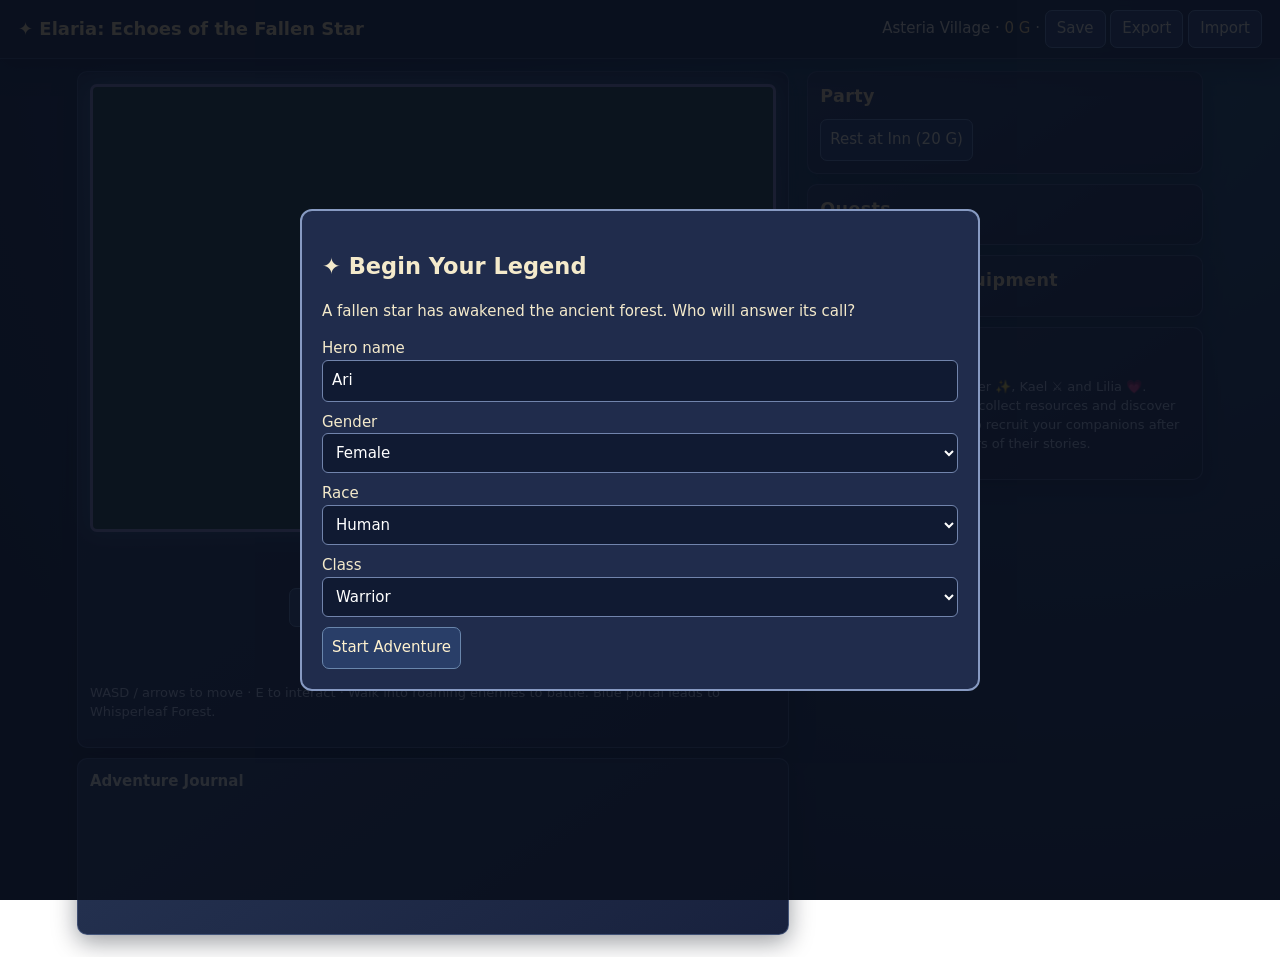
==== commit d9b8d9d5: "Load full Tidebound Saga expansion with responsive oceanic visual enhancements" ====
--- a/index.html
+++ b/index.html
@@ -105,7 +105,7 @@
 function rand(x,y){let v=Math.sin(x*127.1+y*311.7+seed)*43758.5453;return v-Math.floor(v)}
 const npcs=[{x:10,y:4,icon:'✨',name:'Elder Mira',id:'elder'},{x:5,y:7,icon:'⚔️',name:'Kael',id:'kael'},{x:15,y:7,icon:'💗',name:'Lilia',id:'lilia'},{x:3,y:3,icon:'🛒',name:'Merchant',id:'merchant'},{x:17,y:3,icon:'🏠',name:'Innkeeper',id:'inn'}];
 function walls(x,y){if(x<0||y<0||x>=W||y>=H)return true;if(state.zone==='village')return (x===0||x===19||y===0||y===12)&&!(x===19&&y===6);return false}
-function move(dx,dy){if(!state||battle)return;let x=state.x+dx,y=state.y+dy;if(walls(x,y))return;if(state.zone==='village'&&x===19&&y===6){state.zone='forest';state.x=1;state.y=6;note('You enter Whisperleaf Forest.');}else if(state.zone==='forest'&&x===0&&y===6){state.zone='village';state.x=18;state.y=6;note('You return to Asteria.');}else{state.x=x;state.y=y;if(state.zone==='forest'&&rand(x+state.kills.slime*3,y+state.kills.wolf*7)<.18)startBattle(rand(x,y)<.48?'slime':rand(x+3,y)<.8?'wolf':'bandit')}render();autoSave()}
+function move(dx,dy){if(!state||battle)return;let x=state.x+dx,y=state.y+dy;if(walls(x,y))return;if(state.zone==='village'&&x===19&&y===6){state.zone='forest';state.x=1;state.y=6;note('You enter Whisperleaf Forest.');}else if(state.zone==='forest'&&x===0&&y===6){state.zone='village';state.x=18;state.y=6;note('You return to Asteria.');}else{state.x=x;state.y=y;if(false)startBattle(rand(x,y)<.48?'slime':rand(x+3,y)<.8?'wolf':'bandit')}render();autoSave()}
 function interact(){if(battle)return;if(state.zone==='village'){let n=npcs.find(n=>Math.abs(n.x-state.x)+Math.abs(n.y-state.y)<=2);if(n){talk(n.id);return}note('There is nobody close enough to speak to.')}else{if(Math.abs(state.x-16)+Math.abs(state.y-3)<=3){if(!state.flags.star){state.flags.star=true;note('A shard of a fallen star pulses with strange magic. Return to Elder Mira.');gain('starorb');state.gold+=80}else note('The fallen star is quiet now.')}else if(rand(state.x,state.y)<.55){gain('herb');note('You gathered a Moonleaf Herb.')}else startBattle('slime')}render();autoSave()}
 function talk(id){let f=state.flags;if(id==='elder'){if(!f.elder){f.elder=true;modal('<h2>Elder Mira</h2><p>Last night, a star fell into Whisperleaf Forest. Creatures that once lived peacefully have turned violent. Seek the star and return with what you learn.</p><button onclick="closeModal()">I will investigate</button>')}else if(f.star&&!f.mainDone){f.mainDone=true;state.gold+=150;gain('starstaff');modal('<h2>Chapter One: The Star That Wept</h2><p>The shard bears the seal of the lost kingdom of Elaria. Mira fears this is only the beginning. A distant voice whispers: “Find the three echoes...”</p><p>Reward: 150 gold and Astral Staff. Chapter Two coming later.</p><button onclick="closeModal()">Continue</button>')}else modal('<p>Elder Mira: The forest still holds secrets. Gather strength, young traveler.</p><button onclick="closeModal()">Close</button>')}
 if(id==='kael'){if(!f.kael1){f.kael1=true;modal('<h2>Kael — The Silent Blade, Part I</h2><p>“The wolves have become aggressive. Two must be stopped before they reach the village.” Kael turns away, hiding an old knight insignia.</p><button onclick="closeModal()">Accept</button>')}else if(!f.kael2&&state.kills.wolf>=2){f.kael2=true;modal('<h2>Kael — Part II: A Broken Oath</h2><p>“My sword broke defending the border. Bring two Iron Shards. I will tell you why I left the royal guard.”</p><button onclick="closeModal()">Accept</button>')}else if(f.kael2&&!f.kaelJoined&&count('iron')>=2){consume('iron',2);f.kaelJoined=true;state.party.push({id:'kael',name:'Kael',cl:'Warrior',level:1,exp:0,hp:145,maxhp:145,atk:19,def:14,spd:88,energy:0,gear:{weapon:null,armor:null,accessory:null}});modal('<h2>Kael Joins!</h2><p>“I failed to protect someone once. Never again.” Kael joins your party as a steadfast warrior.</p><button onclick="closeModal()">Welcome, Kael</button>')}else modal('<p>Kael: '+(f.kaelJoined?'My blade is yours.':f.kael2?'Bring me 2 Iron Shards.':'Defeat 2 wolves in the forest.')+'</p><button onclick="closeModal()">Close</button>')}
@@ -158,7 +158,7 @@
 if(state.zone==='moonfall'&&x===0&&y===6){state.zone='forest';state.x=18;state.y=6;note('You leave the ruins. The Warden will respawn on your next visit.');render();autoSave();return}
 if(state.zone==='moonfall'){if(x<0||x>=W||y<0||y>=H)return;state.x=x;state.y=y;
 if(Math.abs(x-15)+Math.abs(y-5)<=1&&!state.flags.bossDefeatedThisVisit)startBattle('boss');
-else if(Math.random()<.12)startBattle(Math.random()<.5?'wolf':'bandit');
+else if(false)startBattle(Math.random()<.5?'wolf':'bandit');
 render();autoSave();return}
 originalMove(dx,dy)
 };
@@ -796,7 +796,7 @@
 if(['cryptAntechamber','cryptArchive','cryptDepths'].includes(z)){
 if(x<0||x>=20||y<0||y>=13)return;
 state.x=x;state.y=y;
-if(z!=='cryptDepths'&&Math.random()<.09)startBattle(Math.random()<.5?'wolf':'bandit');
+if(false)startBattle(Math.random()<.5?'wolf':'bandit');
 render();autoSave();return;
 }
 cryptMoveBase(dx,dy);
@@ -914,7 +914,7 @@
 if(isGolem){const qty=1+Math.floor(Math.random()*3);state.inv.golemshard=(state.inv.golemshard||0)+qty;note('Moonstone Golem dropped '+qty+' Temper Shards!');render();autoSave()}};
 const golemMoveBase=move;
 move=function(dx,dy){if(!state||battle)return;const zone=state.zone;golemMoveBase(dx,dy);
-if(!battle&&zone===state.zone&&['moonfall','cryptAntechamber','cryptArchive'].includes(zone)&&Math.random()<.13)startBattle('golem')};
+if(!battle&&zone===state.zone&&['moonfall','cryptAntechamber','cryptArchive'].includes(zone)&&false)startBattle('golem')};
 </script><script>
 const forgeRenderBase=render;
 render=function(){if(!state)return;forgeSetup();forgeRenderBase();
@@ -982,7 +982,7 @@
 }
 function alternateClass(){
 ensureHeroClasses();
-const choices=Object.keys(classes).filter(c=>!state.hero.unlockedClasses.includes(c));
+const choices=Object.keys(classes).filter(c=>!state.hero.unlockedClasses.includes(c)&&(c!=='Witch'||state.hero.gender==='Female'));
 return choices.length?choices[Math.floor(Math.random()*choices.length)]:null;
 }
 function echoClassEvent(){
@@ -1026,7 +1026,7 @@
 if(!state||battle)return;
 ensureHeroClasses();
 const h=state.hero;
-if(!h.unlockedClasses.includes(next)||!classes[next]||h.cl===next)return;
+if(!h.unlockedClasses.includes(next)||!classes[next]||h.cl===next||(next==='Witch'&&h.gender!=='Female'))return;
 const prev=classes[h.cl],dest=classes[next];
 if(!prev)return;
 const oldMax=stats(h).maxhp;
@@ -1221,7 +1221,7 @@
 }else if(kind==='ultimate'){
 if(p.energy<100)return;p.energy=0;
 if(p.cl==='Assassin'){p.assassinAoeTurns=2;hit(p,e,1);note('Phantom Dominion: AOE basics for 2 turns!');battle.clocks[p.id]=0}
-if(p.cl==='Gunner'){const bullets=p.bullets;hit(p,e,Math.max(0,bullets));p.bullets=8;note('Full Salvo: '+bullets+' bullets fired, instantly reloaded!')}
+if(p.cl==='Gunner'){const bullets=p.bullets;if(bullets>0)hit(p,e,bullets);p.bullets=8;note('Full Salvo: '+bullets+' bullets fired, instantly reloaded!')}
 if(p.cl==='Witch'){const stacks=e.poisonStacks?.length||0;for(let n=0;n<Math.max(1,stacks);n++)hit(p,e,2);note('Hex Cascade repeats '+Math.max(1,stacks)+' times!')}
 }
 if(finishEnemyWave())return;
@@ -1272,4 +1272,89 @@
 }
 }
 };
-</script></body></html>+</script><script>
+const MOB_ZONES=['forest','moonfall','cryptAntechamber','cryptArchive','cryptDepths'];
+function mobType(zone){if(zone==='forest')return ['slime','wolf','bandit'][Math.floor(Math.random()*3)];return ['golem','wolf','bandit'][Math.floor(Math.random()*3)]}
+function mobCell(zone,used){
+for(let tries=0;tries<150;tries++){
+const x=1+Math.floor(Math.random()*18),y=1+Math.floor(Math.random()*11);
+if(Math.abs(x-state.x)+Math.abs(y-state.y)<4&&zone===state.zone)continue;
+if(used.some(m=>m.x===x&&m.y===y))continue;
+if(zone==='moonfall'&&Math.abs(x-15)+Math.abs(y-5)<3)continue;
+return {x,y};
+}
+return {x:1+Math.floor(Math.random()*18),y:1+Math.floor(Math.random()*11)};
+}
+function ensureMobs(zone){
+if(!state||!MOB_ZONES.includes(zone))return;
+state.worldMobs||={};state.worldMobs[zone]||=[];
+const mobs=state.worldMobs[zone];
+while(mobs.length<10){const cell=mobCell(zone,mobs);mobs.push({...cell,type:mobType(zone),uid:'mob'+Math.floor(Math.random()*1e9)})}
+if(mobs.length>10)mobs.length=10;
+}
+function roamMobs(){
+if(!state||battle||!MOB_ZONES.includes(state.zone))return;
+ensureMobs(state.zone);
+const mobs=state.worldMobs[state.zone];
+for(const m of mobs){
+const distance=Math.abs(m.x-state.x)+Math.abs(m.y-state.y);
+let dx=0,dy=0;
+if(distance<=3){if(Math.abs(m.x-state.x)>=Math.abs(m.y-state.y))dx=Math.sign(state.x-m.x);else dy=Math.sign(state.y-m.y)}
+else{const dirs=[[1,0],[-1,0],[0,1],[0,-1],[0,0]];[dx,dy]=dirs[Math.floor(Math.random()*dirs.length)]}
+const x=m.x+dx,y=m.y+dy;
+if(x>0&&x<19&&y>0&&y<12&&!mobs.some(other=>other!==m&&other.x===x&&other.y===y)){m.x=x;m.y=y}
+}
+const contact=mobs.find(m=>m.x===state.x&&m.y===state.y||Math.abs(m.x-state.x)+Math.abs(m.y-state.y)<=1);
+if(contact){
+const type=contact.type;
+const idx=mobs.indexOf(contact);mobs.splice(idx,1);
+const cell=mobCell(state.zone,mobs);mobs.push({...cell,type:mobType(state.zone),uid:'mob'+Math.floor(Math.random()*1e9)});
+startBattle(type);
+}
+}
+const mobMoveBase=move;
+move=function(dx,dy){
+if(!state||battle)return;
+const before=state.zone+':'+state.x+':'+state.y;
+mobMoveBase(dx,dy);
+if(!battle&&before!==state.zone+':'+state.x+':'+state.y){roamMobs();render();autoSave()}
+};
+const mobDrawBase=draw;
+draw=function(){
+mobDrawBase();
+if(!state||!MOB_ZONES.includes(state.zone))return;
+ensureMobs(state.zone);
+for(const m of state.worldMobs[state.zone]){
+ctx.font='23px sans-serif';ctx.fillText(m.type==='golem'?'🗿':m.type==='wolf'?'🐺':m.type==='slime'?'🟢':'⚔️',m.x*32+3,m.y*32+25);
+}
+};
+const mobRenderBase=render;
+render=function(){if(!state)return;mobRenderBase();
+const el=document.getElementById('location');
+if(MOB_ZONES.includes(state.zone)){ensureMobs(state.zone);el.title='10 roaming mobs · chase within 3 tiles · defeat one to respawn another'}
+};
+</script><style>
+/* Tidebound Saga — oceanic visuals, transitions and readable story presentation */
+body{background:radial-gradient(ellipse at 80% 0%,#1d5368 0%,#1b2d4c 38%,#10182c 85%);background-attachment:fixed}
+.arc2-story{max-width:640px;margin:auto;line-height:1.8}
+.arc2-story h2{color:#aee9f5;text-shadow:0 2px 16px #3b98ac70;font-family:Georgia,serif;letter-spacing:.025em}
+.arc2-story p{margin:13px 0}
+.arc2-ornament{text-align:center;font-size:11px;letter-spacing:.22em;color:#b6d4ef}
+.arc2-voice{font-style:italic;color:#d8c4ff;border-left:3px solid #8e91da;padding:8px 12px;background:#273653}
+.arc2-story button{margin:5px 7px 5px 0;background:linear-gradient(120deg,#2c6585,#29426f);transition:transform .18s ease,filter .18s ease}
+.arc2-story button:hover{transform:translateY(-2px);filter:brightness(1.17)}
+#arc2Journal{border:1px solid #6d9bab;border-radius:10px;background:linear-gradient(135deg,#163e55,#202d52);padding:12px;margin:10px 0}
+#arc2Journal h4{color:#9fe2ef;margin:0 0 7px}
+#arc2Journal p{margin:6px 0}
+.arc2-shop{display:grid;grid-template-columns:repeat(auto-fit,minmax(170px,1fr));gap:8px}
+.arc2-map-note{font-size:12px;color:#add9e6}
+#combatants .enemyTargetList{width:100%;padding:10px;background:#142f43;border:1px solid #618eac;border-radius:9px}
+#combatants .enemyTargetList button{margin:4px;min-height:42px}
+#world{transition:box-shadow .35s ease;box-shadow:0 0 22px #61c7e54a}
+#battleUI.active{animation:arc2BattleReveal .28s ease-out}
+@keyframes arc2BattleReveal{from{opacity:.35;transform:translateY(8px)}to{opacity:1;transform:translateY(0)}}
+@media(max-width:600px){.arc2-story{font-size:14px;line-height:1.6}.arc2-story button{width:100%;min-height:48px}#arc2Journal{padding:9px}}
+@media(prefers-reduced-motion:reduce){.arc2-story button,#world,#battleUI.active{animation:none;transition:none}}
+</style>
+<script src="arc2-data.js"></script>
+<script src="arc2-game.js"></script></body></html>
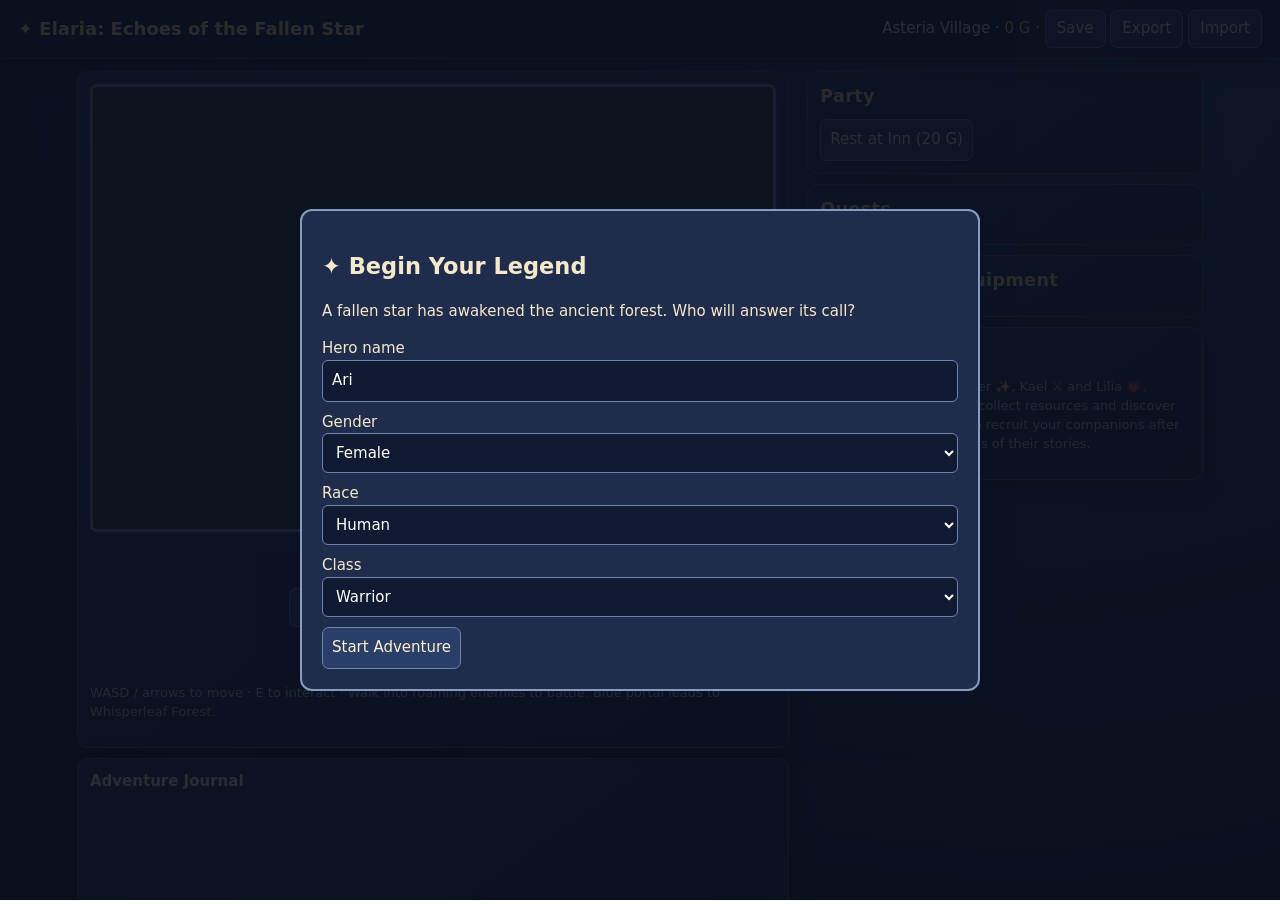
==== commit 3cc5013d: "Update game interface" ====
--- a/index.html
+++ b/index.html
@@ -1,1360 +1 @@
-<!doctype html><html lang="en"><head><meta charset="UTF-8"><meta name="viewport" content="width=device-width,initial-scale=1"><meta name="theme-color" content="#171d36"><title>Elaria: Echoes of the Fallen Star</title><style>
-*{box-sizing:border-box}body{margin:0;background:radial-gradient(circle at top,#30365d,#10162b 70%);color:#f4eacb;font:15px system-ui,sans-serif}button,select,input{font:inherit}button{background:#293e68;color:#fff2cf;border:1px solid #6986ac;border-radius:7px;padding:9px;cursor:pointer}button:hover{background:#3b598c}button:disabled{opacity:.4}header{background:#1b2544;padding:10px 18px;display:flex;justify-content:space-between;gap:10px;flex-wrap:wrap}h1{font-size:18px;margin:0;color:#ffe09c}main{max-width:1150px;margin:auto;padding:12px;display:grid;grid-template-columns:minmax(0,700px) minmax(270px,1fr);gap:12px}.panel{background:#1b2540;border:1px solid #48587a;border-radius:10px;padding:12px;margin-bottom:10px}canvas{width:100%;image-rendering:pixelated;border:3px solid #8b83b9;box-shadow:0 0 22px #737db744;background:#203c34;border-radius:7px;display:block}#log{height:130px;overflow:auto;font-size:13px;line-height:1.6}#controls{display:flex;justify-content:center;gap:8px;flex-wrap:wrap;margin-top:8px}.stats{font-size:13px;line-height:1.8}.pill{display:inline-block;background:#344b71;border-radius:20px;padding:3px 9px;margin:3px}.gold{color:#ffd17a}.modal{position:fixed;inset:0;background:#090e1bdc;display:flex;align-items:center;justify-content:center;padding:15px;z-index:4}.modal.hidden{display:none}.dialog{background:#202c4c;border:2px solid #879ac2;border-radius:12px;padding:20px;width:min(680px,100%);max-height:90vh;overflow:auto}label{display:block;margin:10px 0}select,input{width:100%;padding:9px;background:#101a32;color:white;border:1px solid #7184ac;border-radius:6px}.actions{display:flex;flex-wrap:wrap;gap:8px;margin-top:10px}.muted{color:#bdc6d9;font-size:13px}.enemy{color:#ffaaa5}.ally{color:#a6e7b5}#party,#quests,#gear{line-height:1.6}#battleUI{display:none}#battleUI.active{display:block}#exploreUI.hidden{display:none}@media(max-width:800px){main{display:block}header{font-size:12px}button{padding:11px}}
-</style><style>
-/* Combat-only character animation system */
-#combatStage{position:relative;min-height:238px;overflow:hidden;border:2px solid #7584b8;border-radius:12px;margin:12px 0;background:radial-gradient(ellipse at 52% 78%,#5b618b 0%,#303b64 43%,#141d39 100%);isolation:isolate}
-#combatStage:before{content:"";position:absolute;inset:0;background:repeating-linear-gradient(90deg,transparent 0 35px,#ffffff07 36px 37px),linear-gradient(transparent 72%,#6f709044 73%,#3d496e 100%);pointer-events:none}
-#combatStage .moon{position:absolute;right:17%;top:10px;width:80px;height:80px;border-radius:50%;background:#c8d7f0;box-shadow:0 0 50px #b8c8ff77;opacity:.45}
-#combatStage .stage-party{position:absolute;left:2%;bottom:18px;display:flex;align-items:flex-end;gap:4px;width:64%;height:185px}
-#combatStage .stage-enemy{position:absolute;right:3%;bottom:18px;width:31%;display:flex;justify-content:center;align-items:flex-end;height:185px}
-#combatStage .fighter{position:relative;width:85px;height:150px;flex-shrink:1;min-width:0;display:flex;flex-direction:column;align-items:center;justify-content:flex-end;transform-origin:50% 92%;animation:elaria-idle 2.3s ease-in-out infinite;filter:drop-shadow(0 7px 3px #050a1c99)}
-#combatStage .fighter:nth-child(2){animation-delay:-.8s}#combatStage .fighter:nth-child(3){animation-delay:-1.5s}
-#combatStage .fighter .head{width:46px;height:47px;border-radius:45% 45% 48% 48%;background:linear-gradient(115deg,#ffe2c2,#dba788);border:2px solid #453e5b;position:relative;z-index:2}
-#combatStage .fighter .hair{position:absolute;left:-4px;right:-4px;top:-11px;height:25px;background:var(--hair,#7359a3);border-radius:55% 50% 28% 20%;box-shadow:inset 7px -4px #ffffff25}
-#combatStage .fighter .eyes{position:absolute;top:25px;left:11px;width:6px;height:5px;background:#2c3b60;box-shadow:16px 0 #2c3b60}
-#combatStage .fighter .body{width:58px;height:64px;background:linear-gradient(90deg,var(--outfit,#5d79bd),#c3d6f5,var(--outfit,#5d79bd));clip-path:polygon(21% 0,79% 0,100% 100%,0 100%);margin-top:-2px;border-radius:6px}
-#combatStage .fighter .feet{width:45px;height:22px;background:linear-gradient(90deg,#202a4d 0 42%,transparent 42% 58%,#202a4d 58%);border-radius:3px}
-#combatStage .fighter .weapon{position:absolute;right:-8px;top:56px;font-size:30px;transform:rotate(-15deg);filter:drop-shadow(0 0 4px #a4dfff)}
-#combatStage .fighter .nametag{position:absolute;bottom:-15px;font-size:11px;white-space:nowrap;background:#17233bd9;padding:2px 6px;border-radius:4px;color:#fff2d9}
-#combatStage .fighter.enemy .head{background:linear-gradient(110deg,#a3b6cc,#4f608b);border-color:#3a3158}
-#combatStage .fighter.enemy .body{background:linear-gradient(90deg,#4d426d,#b092c9,#4d426d)}
-#combatStage .fighter.enemy{width:115px;transform:scale(1.12);animation:elaria-foe-idle 2.8s ease-in-out infinite}
-#combatStage .fighter.defeated{opacity:.2;filter:grayscale(1);animation:none;transform:rotate(20deg)}
-#combatStage .fighter.current{filter:drop-shadow(0 0 11px #e9d795)}
-#combatStage .fighter.strike{animation:elaria-strike .52s ease-in-out 1}
-#combatStage .fighter.cast{animation:elaria-cast .85s ease-in-out 1}
-#combatStage .fighter.ultimate{animation:elaria-ultimate 1.2s ease-in-out 1;z-index:4}
-#combatStage .fighter.hit{animation:elaria-hit .42s ease-in-out 1}
-#combatStage .fx{position:absolute;inset:0;pointer-events:none;display:flex;align-items:center;justify-content:center;font-size:110px;color:#d5e8ff;text-shadow:0 0 25px #8ccfff;animation:elaria-fx .85s ease-out forwards;z-index:5}
-#combatStage .fx.heal{color:#b7ffc6;text-shadow:0 0 28px #8fffbd}#combatStage .fx.ult{font-size:150px;color:#ffe4a3;text-shadow:0 0 40px #ad9cff}
-#combatStage .stage-label{position:absolute;left:12px;top:10px;font-size:11px;letter-spacing:2px;color:#e8d8ff;opacity:.8}
-@keyframes elaria-idle{0%,100%{transform:translateY(0) rotate(-1deg)}50%{transform:translateY(-6px) rotate(1deg)}}
-@keyframes elaria-foe-idle{0%,100%{transform:translateY(0) scale(1.08)}50%{transform:translateY(-8px) scale(1.13)}}
-@keyframes elaria-strike{0%,100%{transform:translateX(0)}40%{transform:translateX(75px) rotate(10deg)}60%{transform:translateX(65px) rotate(-12deg)}}
-@keyframes elaria-cast{0%,100%{transform:translateY(0)}35%{transform:translateY(-22px) scale(1.08);filter:drop-shadow(0 0 20px #b2f6ff)}}
-@keyframes elaria-ultimate{0%{transform:scale(1)}35%{transform:scale(1.35) translateY(-22px);filter:drop-shadow(0 0 35px #ffdf7e)}65%{transform:scale(1.25) translateX(45px)}100%{transform:scale(1)}}
-@keyframes elaria-hit{0%,100%{transform:translateX(0)}25%{transform:translateX(-12px);filter:brightness(2)}50%{transform:translateX(9px)}}
-@keyframes elaria-fx{0%{opacity:0;transform:scale(.2) rotate(-30deg)}35%{opacity:1;transform:scale(1.2) rotate(0)}100%{opacity:0;transform:scale(1.8) rotate(30deg)}}
-@media(max-width:500px){#combatStage{min-height:200px}#combatStage .fighter{width:60px;transform:scale(.83);transform-origin:bottom center}#combatStage .stage-party{gap:0;left:0}#combatStage .stage-enemy{right:0}#combatStage .fighter.enemy{transform:scale(.95)}}
-@media(prefers-reduced-motion:reduce){#combatStage .fighter,#combatStage .fx{animation:none!important}}
-</style><style>
-/* Interface and adaptive controls */
-:root{--surface:#1c2745;--edge:#6076a1;--accent:#e8c88a}
-body{font-family:system-ui,-apple-system,Segoe UI,sans-serif;line-height:1.45}
-header{position:sticky;top:0;z-index:3;background:#151e36ef;backdrop-filter:blur(12px);border-bottom:1px solid #6d78a366;align-items:center;box-shadow:0 8px 24px #080e2099}
-header button{padding:7px 11px}
-.panel{background:linear-gradient(145deg,#263453,#18213d);border:1px solid #61749d88;box-shadow:0 7px 25px #05091466}
-.panel h3{margin:0 0 10px;color:#f4d69c;letter-spacing:.4px}
-button{transition:background .15s,transform .12s;touch-action:manipulation}
-button:active{transform:scale(.96)}
-button:focus-visible{outline:3px solid #f1d49c;outline-offset:2px}
-#battleUI .actions{display:grid;grid-template-columns:repeat(2,minmax(0,1fr));gap:9px}
-#battleActions button{min-height:50px;font-weight:600;background:linear-gradient(135deg,#385785,#28395e);border-color:#879cc6}
-#battleActions button:last-child:not(:first-child){background:linear-gradient(135deg,#75539e,#493878);border-color:#bc9add}
-#combatants{display:flex;flex-wrap:wrap;gap:4px;margin:10px 0}
-#turnQueue{background:#111a30;border-radius:7px;padding:8px;line-height:1.6}
-#controls{display:grid;grid-template-columns:repeat(3,58px) minmax(90px,145px);grid-template-rows:repeat(3,48px);gap:5px;align-items:stretch;justify-content:center}
-#controls button{font-size:22px;font-weight:700;padding:0;background:#354d77;user-select:none;-webkit-user-select:none}
-#controls button:nth-child(1){grid-column:2;grid-row:1}
-#controls button:nth-child(2){grid-column:1;grid-row:2}
-#controls button:nth-child(3){grid-column:4;grid-row:1/4;font-size:15px;background:#6d4e8d}
-#controls button:nth-child(4){grid-column:3;grid-row:2}
-#controls button:nth-child(5){grid-column:2;grid-row:3}
-#controls:after{content:'✦';grid-column:2;grid-row:2;display:grid;place-items:center;color:#b6a8db}
-#combatStage .fighter.shield-bash{animation:shield-impact .7s ease-in-out 1!important}
-#combatStage .fighter.twin-strike{animation:twin-cut .7s ease-in-out 1!important}
-#combatStage .fighter.arcane-cast{animation:arcane-rise .8s ease-in-out 1!important}
-#combatStage .fighter.healing-cast{animation:healer-prayer .8s ease-in-out 1!important}
-#combatStage .combat-special{position:absolute;left:40%;top:26%;font-size:72px;z-index:7;pointer-events:none;filter:drop-shadow(0 0 15px #a7d7ff);animation:technique-fx .9s ease-out forwards}
-#combatStage .combat-special.shield{font-size:100px;color:#c5e6ff;animation:shield-fx .7s ease-out forwards}
-#combatStage .combat-special.twin{font-size:65px;color:#fff1d0;animation:twin-fx .8s ease-out forwards}
-#combatStage .combat-special.arcane{font-size:120px;color:#b3adff;animation:arcane-fx .9s ease-out forwards}
-#combatStage .combat-special.heal{color:#a9ffd5;animation:healing-fx 1s ease-out forwards}
-#combatStage .combat-special.ultimate{left:25%;top:14%;font-size:90px;color:#ffe7aa;animation:ultimate-fx 1s ease-out forwards}
-#combatStage .technique-name{position:absolute;left:0;right:0;top:7%;text-align:center;z-index:9;font-weight:800;letter-spacing:2px;color:#fff4d5;text-shadow:0 2px 12px #070a1c,0 0 15px #d1a8ef;animation:technique-title 1s ease-out forwards}
-@keyframes shield-impact{0%,100%{transform:translateX(0)}35%{transform:translateX(55px) rotate(-8deg)}58%{transform:translateX(100px) rotate(9deg) scale(1.12)}}
-@keyframes twin-cut{0%,100%{transform:translateX(0)}28%{transform:translateX(70px) rotate(-17deg)}50%{transform:translateX(35px) rotate(14deg)}75%{transform:translateX(95px) rotate(-12deg)}}
-@keyframes arcane-rise{0%,100%{transform:translateY(0)}40%{transform:translateY(-20px) scale(1.1);filter:drop-shadow(0 0 25px #a29dff)}}
-@keyframes healer-prayer{0%,100%{transform:translateY(0)}45%{transform:translateY(-18px);filter:drop-shadow(0 0 25px #a4ffd1)}}
-@keyframes technique-fx{0%{opacity:0;transform:scale(.3)}45%{opacity:1;transform:scale(1.1)}100%{opacity:0;transform:scale(1.6)}}
-@keyframes shield-fx{0%{opacity:0;transform:translateX(-80px) scale(.6) rotate(-35deg)}50%{opacity:1;transform:translateX(45px) scale(1.25) rotate(12deg)}100%{opacity:0;transform:translateX(90px) scale(1.6)}}
-@keyframes twin-fx{0%{opacity:0;transform:rotate(-50deg) scale(.5)}40%{opacity:1;transform:rotate(30deg) scale(1.3)}75%{opacity:1;transform:rotate(-30deg) scale(1.2)}100%{opacity:0;transform:scale(1.8)}}
-@keyframes arcane-fx{0%{opacity:0;transform:scale(.1) rotate(0)}50%{opacity:1;transform:scale(1.3) rotate(180deg)}100%{opacity:0;transform:scale(2) rotate(360deg)}}
-@keyframes healing-fx{0%{opacity:0;transform:translateY(50px) scale(.4)}50%{opacity:1;transform:translateY(-20px) scale(1.3)}100%{opacity:0;transform:translateY(-90px) scale(1.7)}}
-@keyframes ultimate-fx{0%{opacity:0;transform:scale(.2)}35%{opacity:1;transform:scale(1.6)}75%{opacity:1;transform:scale(1.3) rotate(20deg)}100%{opacity:0;transform:scale(2.4)}}
-@keyframes technique-title{0%{opacity:0;transform:translateY(-20px)}25%,70%{opacity:1;transform:translateY(0)}100%{opacity:0;transform:translateY(-10px)}}
-@media(min-width:801px){main{grid-template-columns:minmax(0,1.8fr) minmax(300px,1fr)}#controls{grid-template-columns:repeat(3,48px) minmax(100px,130px);grid-template-rows:repeat(3,39px)}#controls button{font-size:19px}}
-@media(max-width:800px){body{font-size:14px}main{padding:8px}.panel{padding:10px}header{padding:9px 10px}#controls{grid-template-columns:repeat(3,62px) minmax(90px,135px);grid-template-rows:repeat(3,51px)}#controls button{min-height:48px}#battleActions button{min-height:56px}#combatStage{min-height:210px}}
-@media(max-width:420px){#controls{grid-template-columns:repeat(3,54px) minmax(88px,120px);grid-template-rows:repeat(3,47px)}#battleUI .actions{grid-template-columns:1fr 1fr}#battleActions button{font-size:12px;padding:8px 4px}header h1{font-size:15px}#combatStage .combat-special{font-size:54px}}
-@media(prefers-reduced-motion:reduce){#combatStage .combat-special,#combatStage .technique-name,#combatStage .fighter{animation:none!important}}
-</style></head><body><header><h1>✦ Elaria: Echoes of the Fallen Star</h1><div><span id="location">Asteria Village</span> · <span id="money" class="gold">0 G</span> · <button onclick="save()">Save</button> <button onclick="exportSave()">Export</button> <button onclick="document.getElementById('importFile').click()">Import</button><input id="importFile" type="file" accept=".json" hidden onchange="importSave(event)"></div></header>
-<main><section><div class="panel"><canvas id="world" width="640" height="416" aria-label="Pixel art exploration world"></canvas><div id="exploreUI"><div id="controls"><button onclick="move(0,-1)">↑</button><button onclick="move(-1,0)">←</button><button onclick="interact()">Interact / E</button><button onclick="move(1,0)">→</button><button onclick="move(0,1)">↓</button></div><p class="muted">WASD / arrows to move · E to interact · Walk into roaming enemies to battle. Blue portal leads to Whisperleaf Forest.</p></div><div id="battleUI"><h3 id="battleTitle"></h3><div id="turnQueue" class="muted"></div><div id="combatants"></div><div id="battleActions" class="actions"></div></div></div><div class="panel"><b>Adventure Journal</b><div id="log"></div></div></section>
-<aside><div class="panel"><h3>Party</h3><div id="party"></div><button onclick="rest()">Rest at Inn (20 G)</button></div><div class="panel"><h3>Quests</h3><div id="quests"></div></div><div class="panel"><h3>Inventory & Equipment</h3><div id="gear"></div></div><div class="panel"><h3>World Guide</h3><p class="muted">Village: speak to the Elder ✨, Kael ⚔️ and Lilia 💗. Forest: defeat enemies, collect resources and discover the Fallen Star. Return to recruit your companions after completing both chapters of their stories.</p></div></aside></main>
-<div id="modal" class="modal hidden"><div class="dialog" id="dialog"></div></div>
-<script>
-const W=20,H=13,T=32,canvas=document.getElementById('world'),ctx=canvas.getContext('2d');let state,battle=null,seed=7;
-const races={Human:{hp:0,atk:1,def:0,spd:0},Elf:{hp:-8,atk:0,def:0,spd:15},Beastkin:{hp:8,atk:2,def:0,spd:5}};
-const classes={Warrior:{hp:130,atk:17,def:12,spd:95,skill:'Shield Bash'},Mage:{hp:90,atk:22,def:6,spd:110,skill:'Arcane Burst'},Rogue:{hp:100,atk:18,def:8,spd:130,skill:'Twin Strike'},Assassin:{hp:95,atk:20,def:6,spd:165,skill:'Phantom Acceleration'},Gunner:{hp:110,atk:23,def:7,spd:112,skill:'Reload'},Witch:{hp:88,atk:20,def:5,spd:116,skill:'Venom Bloom'}};
-const items={potion:{name:'Healing Potion',type:'item'},herb:{name:'Moonleaf Herb',type:'item'},iron:{name:'Iron Shard',type:'item'},sword:{name:'Rustic Blade',type:'weapon',atk:5},boots:{name:'Traveler Boots',type:'armor',spd:12},charm:{name:'Starlit Charm',type:'accessory',hp:20},leafblade:{name:'Whisperleaf Saber',type:'weapon',atk:10,set:'Whisperleaf'},leafcoat:{name:'Whisperleaf Mantle',type:'armor',def:6,set:'Whisperleaf'},leafring:{name:'Whisperleaf Ring',type:'accessory',spd:18,set:'Whisperleaf'},starstaff:{name:'Astral Staff',type:'weapon',atk:13,set:'Astral'},starrobe:{name:'Astral Robe',type:'armor',hp:25,set:'Astral'},starorb:{name:'Astral Orb',type:'accessory',atk:7,set:'Astral'}};
-const quests=[['The Falling Light','Speak to Elder Mira in Asteria.'],['Whispers in the Leaves','Defeat 3 forest monsters and investigate the fallen star.'],['The Silent Blade I','Speak to Kael, then defeat 2 wolves.'],['The Silent Blade II','Collect 2 Iron Shards and speak to Kael again.'],['A Prayer Gone Wrong I','Speak to Lilia and gather 3 Moonleaf Herbs.'],['A Prayer Gone Wrong II','Defeat 2 slimes and return to Lilia.']];
-function starter(name,gender,race,cl){let c=classes[cl],r=races[race];return {id:'hero',name,gender,race,cl,level:1,exp:0,hp:c.hp+r.hp,maxhp:c.hp+r.hp,atk:c.atk+r.atk,def:c.def+r.def,spd:c.spd+r.spd,energy:0,gear:{weapon:null,armor:null,accessory:null}}}
-function newGame(){const name=document.getElementById('cname').value.trim()||'Ari',gender=document.getElementById('cgender').value,race=document.getElementById('crace').value,cl=document.getElementById('cclass').value;if(cl==='Witch'&&gender!=='Female'){alert('Witch is available only to female characters.');return}state={hero:starter(name,gender,race,cl),party:[],zone:'village',x:10,y:9,gold:60,inv:{potion:3},flags:{},kills:{slime:0,wolf:0,bandit:0},log:[]};closeModal();note('Welcome to Asteria, '+name+'. Elder Mira awaits you by the fountain.');save();render()}
-function showCreate(){modal('<h2>✦ Begin Your Legend</h2><p>A fallen star has awakened the ancient forest. Who will answer its call?</p><label>Hero name<input id="cname" maxlength="20" value="Ari"></label><label>Gender<select id="cgender"><option>Female</option><option>Male</option><option>Nonbinary</option></select></label><label>Race<select id="crace"><option>Human</option><option>Elf</option><option>Beastkin</option></select></label><label>Class<select id="cclass"><option>Warrior</option><option>Mage</option><option>Rogue</option><option>Assassin</option><option>Gunner</option><option>Witch</option></select></label><button onclick="newGame()">Start Adventure</button>')}
-function modal(html){document.getElementById('dialog').innerHTML=html;document.getElementById('modal').classList.remove('hidden')}function closeModal(){document.getElementById('modal').classList.add('hidden')}
-function note(s){state.log.unshift(s);state.log=state.log.slice(0,40);document.getElementById('log').innerHTML=state.log.map(x=>'• '+x).join('<br>')}
-function rand(x,y){let v=Math.sin(x*127.1+y*311.7+seed)*43758.5453;return v-Math.floor(v)}
-const npcs=[{x:10,y:4,icon:'✨',name:'Elder Mira',id:'elder'},{x:5,y:7,icon:'⚔️',name:'Kael',id:'kael'},{x:15,y:7,icon:'💗',name:'Lilia',id:'lilia'},{x:3,y:3,icon:'🛒',name:'Merchant',id:'merchant'},{x:17,y:3,icon:'🏠',name:'Innkeeper',id:'inn'}];
-function walls(x,y){if(x<0||y<0||x>=W||y>=H)return true;if(state.zone==='village')return (x===0||x===19||y===0||y===12)&&!(x===19&&y===6);return false}
-function move(dx,dy){if(!state||battle)return;let x=state.x+dx,y=state.y+dy;if(walls(x,y))return;if(state.zone==='village'&&x===19&&y===6){state.zone='forest';state.x=1;state.y=6;note('You enter Whisperleaf Forest.');}else if(state.zone==='forest'&&x===0&&y===6){state.zone='village';state.x=18;state.y=6;note('You return to Asteria.');}else{state.x=x;state.y=y;if(false)startBattle(rand(x,y)<.48?'slime':rand(x+3,y)<.8?'wolf':'bandit')}render();autoSave()}
-function interact(){if(battle)return;if(state.zone==='village'){let n=npcs.find(n=>Math.abs(n.x-state.x)+Math.abs(n.y-state.y)<=2);if(n){talk(n.id);return}note('There is nobody close enough to speak to.')}else{if(Math.abs(state.x-16)+Math.abs(state.y-3)<=3){if(!state.flags.star){state.flags.star=true;note('A shard of a fallen star pulses with strange magic. Return to Elder Mira.');gain('starorb');state.gold+=80}else note('The fallen star is quiet now.')}else if(rand(state.x,state.y)<.55){gain('herb');note('You gathered a Moonleaf Herb.')}else startBattle('slime')}render();autoSave()}
-function talk(id){let f=state.flags;if(id==='elder'){if(!f.elder){f.elder=true;modal('<h2>Elder Mira</h2><p>Last night, a star fell into Whisperleaf Forest. Creatures that once lived peacefully have turned violent. Seek the star and return with what you learn.</p><button onclick="closeModal()">I will investigate</button>')}else if(f.star&&!f.mainDone){f.mainDone=true;state.gold+=150;gain('starstaff');modal('<h2>Chapter One: The Star That Wept</h2><p>The shard bears the seal of the lost kingdom of Elaria. Mira fears this is only the beginning. A distant voice whispers: “Find the three echoes...”</p><p>Reward: 150 gold and Astral Staff. Chapter Two coming later.</p><button onclick="closeModal()">Continue</button>')}else modal('<p>Elder Mira: The forest still holds secrets. Gather strength, young traveler.</p><button onclick="closeModal()">Close</button>')}
-if(id==='kael'){if(!f.kael1){f.kael1=true;modal('<h2>Kael — The Silent Blade, Part I</h2><p>“The wolves have become aggressive. Two must be stopped before they reach the village.” Kael turns away, hiding an old knight insignia.</p><button onclick="closeModal()">Accept</button>')}else if(!f.kael2&&state.kills.wolf>=2){f.kael2=true;modal('<h2>Kael — Part II: A Broken Oath</h2><p>“My sword broke defending the border. Bring two Iron Shards. I will tell you why I left the royal guard.”</p><button onclick="closeModal()">Accept</button>')}else if(f.kael2&&!f.kaelJoined&&count('iron')>=2){consume('iron',2);f.kaelJoined=true;state.party.push({id:'kael',name:'Kael',cl:'Warrior',level:1,exp:0,hp:145,maxhp:145,atk:19,def:14,spd:88,energy:0,gear:{weapon:null,armor:null,accessory:null}});modal('<h2>Kael Joins!</h2><p>“I failed to protect someone once. Never again.” Kael joins your party as a steadfast warrior.</p><button onclick="closeModal()">Welcome, Kael</button>')}else modal('<p>Kael: '+(f.kaelJoined?'My blade is yours.':f.kael2?'Bring me 2 Iron Shards.':'Defeat 2 wolves in the forest.')+'</p><button onclick="closeModal()">Close</button>')}
-if(id==='lilia'){if(!f.lilia1){f.lilia1=true;modal('<h2>Lilia — A Prayer Gone Wrong, Part I</h2><p>“Oh! My healing spell turned the church flowers blue! Could you find three Moonleaf Herbs? Pretty please?”</p><button onclick="closeModal()">Of course!</button>')}else if(!f.lilia2&&count('herb')>=3){consume('herb',3);f.lilia2=true;modal('<h2>Lilia — Part II: Courage in Bloom</h2><p>“The forest slimes are stealing our medicine! I want to help, but I keep tripping over my robes...” Defeat 2 slimes to protect the village clinic.</p><button onclick="closeModal()">We can do it!</button>')}else if(f.lilia2&&!f.liliaJoined&&state.kills.slime>=2){f.liliaJoined=true;state.party.push({id:'lilia',name:'Lilia',cl:'Priestess',level:1,exp:0,hp:100,maxhp:100,atk:12,def:8,spd:112,energy:0,gear:{weapon:null,armor:null,accessory:null}});modal('<h2>Lilia Joins!</h2><p>“I promise I will heal everyone! ...As long as I remember which spell is which!” Lilia joins as your priestess.</p><button onclick="closeModal()">Welcome, Lilia!</button>')}else modal('<p>Lilia: '+(f.liliaJoined?'We can do this together!':f.lilia2?'Please defeat 2 slimes!':'Please gather 3 Moonleaf Herbs!')+'</p><button onclick="closeModal()">Close</button>')}
-if(id==='merchant')modal('<h2>Asteria Market</h2><p>Healing Potion restores 60 HP — 25 gold.</p><button onclick="buyPotion()">Buy Potion</button> <button onclick="closeModal()">Leave</button>');
-if(id==='inn')rest();render();autoSave()}
-function buyPotion(){if(state.gold<25)return alert('Not enough gold');state.gold-=25;gain('potion');render()}
-function rest(){if(state.gold<20)return note('You need 20 gold to rest.');state.gold-=20;members().forEach(p=>p.hp=stats(p).maxhp);note('Your party rests at the inn.');render();autoSave()}
-function gain(id){state.inv[id]=(state.inv[id]||0)+1;note('Obtained: '+items[id].name)}function count(id){return state.inv[id]||0}function consume(id,n=1){state.inv[id]-=n;if(state.inv[id]<=0)delete state.inv[id]}
-function members(){return [state.hero,...state.party]}function stats(p){let s={maxhp:p.maxhp,atk:p.atk,def:p.def,spd:p.spd};let sets={};Object.values(p.gear).forEach(id=>{if(!id)return;let i=items[id];['hp','atk','def','spd'].forEach(k=>s[k==='hp'?'maxhp':k]+=i[k]||0);if(i.set)sets[i.set]=(sets[i.set]||0)+1});if((sets.Whisperleaf||0)>=2)s.spd+=15;if((sets.Whisperleaf||0)>=3)s.atk+=8;if((sets.Astral||0)>=2)s.atk+=10;if((sets.Astral||0)>=3)s.maxhp+=30;return s}
-function equip(pid,id){let p=members().find(x=>x.id===pid),slot=items[id].type,old=p.gear[slot];if(!count(id))return;consume(id);if(old)gain(old);p.gear[slot]=id;p.hp=Math.min(p.hp,stats(p).maxhp);render();autoSave()}
-function unequip(pid,slot){let p=members().find(x=>x.id===pid);if(!p.gear[slot])return;gain(p.gear[slot]);p.gear[slot]=null;render();autoSave()}
-function usePotion(pid){if(!count('potion'))return;let p=members().find(x=>x.id===pid);consume('potion');p.hp=Math.min(stats(p).maxhp,p.hp+60);note(p.name+' recovered 60 HP.');render();autoSave()}
-function enemy(type){let a={slime:{name:'Moss Slime',hp:50,atk:11,def:3,spd:70},wolf:{name:'Forest Wolf',hp:80,atk:16,def:5,spd:115},bandit:{name:'Forest Bandit',hp:115,atk:19,def:8,spd:95},boss:{name:'Starfallen Warden',hp:290,atk:25,def:12,spd:105}}[type];return {...a,id:'enemy',type,hp:a.hp,maxhp:a.hp,energy:0,clock:10000/a.spd}}
-function startBattle(type){if(!state.flags.elder&&type==='boss')return;let e=enemy(type);battle={enemy:e,clocks:{},points:3,turn:null};members().forEach(p=>battle.clocks[p.id]=10000/stats(p).spd);battle.clocks.enemy=e.clock;note('A '+e.name+' appears!');nextTurn();render()}
-function nextTurn(){if(!battle)return;let alive=[...members().filter(p=>p.hp>0),battle.enemy].filter(p=>p.hp>0);if(battle.enemy.hp<=0){victory();return}if(!members().some(p=>p.hp>0)){defeat();return}let id=alive.reduce((a,b)=>battle.clocks[a.id]<=battle.clocks[b.id]?a:b).id;let time=battle.clocks[id];Object.keys(battle.clocks).forEach(k=>battle.clocks[k]-=time);battle.turn=id;let p=alive.find(x=>x.id===id);battle.clocks[id]=10000/(id==='enemy'?p.spd:stats(p).spd);if(id==='enemy'){let targets=members().filter(x=>x.hp>0),target=targets[Math.floor(Math.random()*targets.length)];hit(p,target,1);note(p.name+' attacks '+target.name+'!');nextTurn()}else render()}
-function hit(a,b,mul=1){let as=a.id==='enemy'?a:stats(a),bs=b.id==='enemy'?b:stats(b);let d=Math.max(1,Math.round((as.atk*mul-bs.def*.45)*(.9+Math.random()*.2)));b.hp=Math.max(0,b.hp-d);note(a.name+' deals '+d+' damage to '+b.name+'.');return d}
-function act(kind){if(!battle||battle.turn==='enemy')return;let p=members().find(x=>x.id===battle.turn),e=battle.enemy;if(kind==='basic'){hit(p,e,1);battle.points=Math.min(5,battle.points+1);p.energy=Math.min(100,p.energy+25)}if(kind==='skill'){if(battle.points<1)return;battle.points--;if(p.cl==='Priestess'){let t=members().filter(x=>x.hp>0).sort((a,b)=>a.hp/stats(a).maxhp-b.hp/stats(b).maxhp)[0];t.hp=Math.min(stats(t).maxhp,t.hp+55);note(p.name+' heals '+t.name+' for 55 HP.')}else hit(p,e,p.cl==='Mage'?2.1:1.65);p.energy=Math.min(100,p.energy+35)}if(kind==='ultimate'){if(p.energy<100)return;p.energy=0;if(p.cl==='Priestess'){members().forEach(t=>{if(t.hp>0)t.hp=Math.min(stats(t).maxhp,t.hp+85)});note('Lilia casts Miracle Bloom!')}else hit(p,e,3.3)}if(e.hp<=0)victory();else nextTurn();render();autoSave()}
-function ultimate(pid){if(!battle)return;let p=members().find(x=>x.id===pid);if(!p||p.hp<=0||p.energy<100)return;p.energy=0;if(p.cl==='Priestess'){members().filter(x=>x.hp>0).forEach(x=>x.hp=Math.min(stats(x).maxhp,x.hp+85));note('Miracle Bloom restores the party!')}else hit(p,battle.enemy,3.3);if(battle.enemy.hp<=0)victory();render();autoSave()}
-function victory(){let e=battle.enemy,exp=e.type==='boss'?150:e.type==='bandit'?35:e.type==='wolf'?24:16,gold=e.type==='boss'?200:10+Math.floor(Math.random()*19);state.gold+=gold;if(state.kills[e.type]!==undefined)state.kills[e.type]++;members().forEach(p=>{p.exp+=exp;while(p.exp>=p.level*70){p.exp-=p.level*70;p.level++;p.maxhp+=14;p.hp+=14;p.atk+=3;p.def+=2;p.spd+=2;note(p.name+' reached level '+p.level+'!')}});let drops=e.type==='slime'?['herb','potion','leafring']:e.type==='wolf'?['iron','boots','leafcoat']:e.type==='bandit'?['iron','sword','leafblade']:['starstaff','starrobe','starorb'];let drop=drops[Math.floor(Math.random()*drops.length)];gain(drop);if(Math.random()<.35)gain(e.type==='wolf'?'iron':'herb');note('Victory! +'+exp+' EXP each, +'+gold+' gold.');battle=null;render();autoSave()}
-function defeat(){note('Your party was defeated. You awaken in Asteria, missing 20 gold.');state.gold=Math.max(0,state.gold-20);state.zone='village';state.x=10;state.y=9;members().forEach(p=>p.hp=Math.max(1,Math.round(stats(p).maxhp*.5)));battle=null;render();autoSave()}
-function render(){if(!state)return;document.getElementById('location').textContent=state.zone==='village'?'Asteria Village':'Whisperleaf Forest';document.getElementById('money').textContent=state.gold+' G';draw();document.getElementById('exploreUI').classList.toggle('hidden',!!battle);document.getElementById('battleUI').classList.toggle('active',!!battle);
-document.getElementById('party').innerHTML=members().map(p=>{let s=stats(p);return '<p><b>'+p.name+'</b> Lv.'+p.level+' '+p.cl+'<br>❤️ '+p.hp+'/'+s.maxhp+' · ⚔ '+s.atk+' · 🛡 '+s.def+' · ⚡ '+s.spd+'<br>EXP '+p.exp+'/'+(p.level*70)+' · Energy '+p.energy+'/100</p>'}).join('');
-let f=state.flags;document.getElementById('quests').innerHTML='<p>🌟 '+(f.mainDone?'Chapter I complete':f.star?'Return to Elder Mira':f.elder?'Explore the forest and find the star':'Speak to Elder Mira')+'</p><p>⚔ Kael: '+(f.kaelJoined?'Recruited':f.kael2?'Iron Shards '+count('iron')+'/2':f.kael1?'Wolves '+state.kills.wolf+'/2':'Speak to Kael')+'</p><p>💗 Lilia: '+(f.liliaJoined?'Recruited':f.lilia2?'Slimes '+state.kills.slime+'/2':f.lilia1?'Herbs '+count('herb')+'/3':'Speak to Lilia')+'</p>';
-let gear='';members().forEach(p=>{gear+='<b>'+p.name+'</b><br>';for(let slot of ['weapon','armor','accessory'])gear+=slot+': '+(p.gear[slot]?items[p.gear[slot]].name+' <button onclick="unequip(\''+p.id+'\',\''+slot+'\')">Remove</button>':'—')+'<br>'});gear+='<hr><b>Bag</b><br>';for(let [id,n] of Object.entries(state.inv)){let i=items[id];gear+=i.name+' ×'+n+' ';if(['weapon','armor','accessory'].includes(i.type))members().forEach(p=>gear+='<button onclick="equip(\''+p.id+'\',\''+id+'\')">Equip '+p.name+'</button>');if(id==='potion')members().forEach(p=>gear+='<button onclick="usePotion(\''+p.id+'\')">Use on '+p.name+'</button>');gear+='<br>'}gear+='<p class="muted">Whisperleaf set: 2 pieces +15 SPD, 3 pieces +8 ATK. Astral set: 2 pieces +10 ATK, 3 pieces +30 HP.</p>';document.getElementById('gear').innerHTML=gear;
-if(battle){let e=battle.enemy;document.getElementById('battleTitle').textContent='⚔ '+e.name+' — '+e.hp+'/'+e.maxhp+' HP · Skill Points '+battle.points+'/5';document.getElementById('turnQueue').textContent='Current turn: '+(battle.turn==='enemy'?'Enemy':members().find(x=>x.id===battle.turn)?.name||'')+' · Action values: '+Object.entries(battle.clocks).sort((a,b)=>a[1]-b[1]).map(([id,v])=>id+' '+v.toFixed(0)).join(' | ');document.getElementById('combatants').innerHTML=members().map(p=>'<span class="pill ally">'+p.name+' '+p.hp+' HP · '+p.energy+' Energy</span>').join('')+'<span class="pill enemy">'+e.name+' '+e.hp+' HP</span>';let p=members().find(x=>x.id===battle.turn);document.getElementById('battleActions').innerHTML=(p?'<button onclick="act(\'basic\')">Basic Attack (+1 SP)</button><button '+(battle.points<1?'disabled':'')+' onclick="act(\'skill\')">'+(p.cl==='Priestess'?'Healing Prayer':p.cl==='Mage'?'Arcane Burst':p.cl==='Rogue'?'Twin Strike':'Shield Bash')+' (1 SP)</button>':'')+members().filter(x=>x.energy>=100&&x.hp>0).map(x=>'<button onclick="ultimate(\''+x.id+'\')">✨ '+x.name+' Ultimate</button>').join('')}
-}
-function draw(){ctx.clearRect(0,0,640,416);for(let y=0;y<H;y++)for(let x=0;x<W;x++){let v=rand(x,y),forest=state.zone==='forest';ctx.fillStyle=forest?(v<.18?'#285b40':v<.55?'#317348':'#397f4a'):(v<.3?'#6f9b65':'#7cad71');ctx.fillRect(x*T,y*T,T,T);if(forest){if(v>.79){ctx.fillStyle='#1d4938';ctx.fillRect(x*T+7,y*T+4,18,23);ctx.fillStyle='#4d9a58';ctx.fillRect(x*T+3,y*T,26,18)}else if(v<.12){ctx.fillStyle='#b9c77c';ctx.fillRect(x*T+13,y*T+15,4,4)}}else{if((x===10||y===6)&&x>0&&x<19&&y>0&&y<12){ctx.fillStyle='#c8b48a';ctx.fillRect(x*T,y*T,T,T)}if(v>.91){ctx.fillStyle='#d1e3a2';ctx.fillRect(x*T+9,y*T+10,4,4)}}}
-if(state.zone==='village'){npcs.forEach(n=>{ctx.font='24px sans-serif';ctx.fillText(n.icon,n.x*T+3,n.y*T+26)});ctx.fillStyle='#64d8ff';ctx.fillRect(19*T,6*T,32,32);ctx.fillStyle='#fff';ctx.font='11px sans-serif';ctx.fillText('FOREST',570,182)}else{ctx.fillStyle='#78c5ff';ctx.fillRect(0,6*T,32,32);ctx.fillStyle='#aee8f7';ctx.beginPath();ctx.arc(16*T+16,3*T+16,16,0,7);ctx.fill();ctx.font='22px sans-serif';ctx.fillText('✦',16*T+5,3*T+24);ctx.font='11px sans-serif';ctx.fillText('STAR',16*T,3*T-7)}
-ctx.fillStyle='#222b51';ctx.fillRect(state.x*T+7,state.y*T+18,18,12);ctx.fillStyle='#f6d2b6';ctx.fillRect(state.x*T+10,state.y*T+7,12,12);ctx.fillStyle='#efb85e';ctx.fillRect(state.x*T+9,state.y*T+4,14,5);ctx.fillStyle='#fff';ctx.fillRect(state.x*T+12,state.y*T+12,3,3)}
-function save(){if(!state)return;localStorage.setItem('elaria-save-v1',JSON.stringify(state));note('Game saved locally.')}function autoSave(){if(state)localStorage.setItem('elaria-save-v1',JSON.stringify(state))}
-function exportSave(){if(!state)return;let blob=new Blob([JSON.stringify(state,null,2)],{type:'application/json'}),a=document.createElement('a');a.href=URL.createObjectURL(blob);a.download='elaria-save.json';a.click();URL.revokeObjectURL(a.href)}
-function importSave(e){let file=e.target.files[0];if(!file)return;file.text().then(t=>{try{let s=JSON.parse(t);if(!s.hero||!s.zone||!s.inv)throw Error('Invalid save');state=s;battle=null;autoSave();render();note('Save imported.')}catch(err){alert('Invalid save file')}})}
-document.addEventListener('keydown',e=>{if(!state||battle||!document.getElementById('modal').classList.contains('hidden')||['INPUT','SELECT'].includes(document.activeElement.tagName))return;let keys={ArrowUp:[0,-1],w:[0,-1],ArrowDown:[0,1],s:[0,1],ArrowLeft:[-1,0],a:[-1,0],ArrowRight:[1,0],d:[1,0]};if(keys[e.key]){e.preventDefault();move(...keys[e.key])}if(e.key==='e'||e.key==='Enter')interact()});
-try{let saved=JSON.parse(localStorage.getItem('elaria-save-v1'));if(saved?.hero&&saved?.inv){state=saved;render();note('Welcome back! Your journey continues.')}else showCreate()}catch(e){showCreate()}
-</script><script>
-/* Moonfall expansion — keeps legacy local saves compatible. */
-Object.assign(items,{
-wardenblade:{name:'Moonfall Wardenblade',type:'weapon',atk:18,set:'Moonfall Warden'},
-wardencoat:{name:'Moonfall Wardenplate',type:'armor',def:12,hp:25,set:'Moonfall Warden'},
-wardenseal:{name:'Moonfall Warden Sigil',type:'accessory',spd:24,set:'Moonfall Warden'},
-crystal:{name:'Moonfall Crystal',type:'item'},
-moonpetal:{name:'Silver Moonpetal',type:'item'}
-});
-const originalStats=stats;stats=function(p){let s=originalStats(p),n=Object.values(p.gear).filter(id=>id&&items[id]?.set==='Moonfall Warden').length;if(n>=2)s.def+=12;if(n>=3){s.atk+=15;s.spd+=15}return s};
-const originalMove=move;move=function(dx,dy){
-if(!state||battle)return;
-let x=state.x+dx,y=state.y+dy;
-if(state.zone==='forest'&&x===19&&y===6){state.zone='moonfall';state.x=1;state.y=6;state.flags.bossDefeatedThisVisit=false;note('Moonfall Ruins: an ancient Warden guards the altar.');render();autoSave();return}
-if(state.zone==='moonfall'&&x===0&&y===6){state.zone='forest';state.x=18;state.y=6;note('You leave the ruins. The Warden will respawn on your next visit.');render();autoSave();return}
-if(state.zone==='moonfall'){if(x<0||x>=W||y<0||y>=H)return;state.x=x;state.y=y;
-if(Math.abs(x-15)+Math.abs(y-5)<=1&&!state.flags.bossDefeatedThisVisit)startBattle('boss');
-else if(false)startBattle(Math.random()<.5?'wolf':'bandit');
-render();autoSave();return}
-originalMove(dx,dy)
-};
-const originalInteract=interact;interact=function(){
-if(state?.zone==='moonfall'&&!battle){
-if(Math.abs(state.x-15)+Math.abs(state.y-5)<=2&&!state.flags.bossDefeatedThisVisit)startBattle('boss');
-else if(Math.random()<.5){gain('crystal');note('You gathered a Moonfall Crystal.')}else{gain('moonpetal');note('You gathered a Silver Moonpetal.')}
-render();autoSave();return}
-originalInteract()
-};
-const originalTalk=talk;talk=function(id){
-let f=state.flags;
-if(id==='elder'&&f.mainDone){
-if(!f.chapter2){f.chapter2=true;modal('<h2>Chapter II: The Moonfall Oath</h2><p>“Beyond the eastern edge of Whisperleaf lies Moonfall Ruins. Defeat the ancient Warden guarding the second echo, then return to me.”</p><button onclick="closeModal()">I will go</button>')}
-else if((f.wardenKills||0)>0&&!f.chapter2Done){f.chapter2Done=true;state.gold+=250;gain('wardenseal');modal('<h2>Chapter II Complete</h2><p>Kael recognizes the sentinel’s insignia. The Warden protected the vanished kingdom of Elaria. Your next clue points to the northern mountains.</p><p>Reward: 250 gold and Moonfall Warden Sigil.</p><button onclick="closeModal()">Continue</button>')}
-else if(f.chapter2Done&&!f.chapter3){f.chapter3=true;modal('<h2>Chapter III: A Promise Beneath the Stars</h2><p>Lilia hears a sacred song within the echo. Kael reveals that his former order guarded these very ruins. The road to the mountains will open in a future chapter.</p><button onclick="closeModal()">Continue</button>')}
-else originalTalk(id);
-render();autoSave();return
-}
-if(id==='merchant'){
-if(f.merchantQuest&&!f.merchantDone&&count('crystal')>=3){consume('crystal',3);f.merchantDone=true;state.gold+=120;gain('leafblade');modal('<h2>Side Story Complete: Lost Caravan</h2><p>The merchant thanks you for the three Moonfall Crystals. Reward: Whisperleaf Saber and 120 gold.</p><button onclick="closeModal()">Close</button>')}
-else modal('<h2>Merchant — The Lost Caravan</h2><p>Collect 3 Moonfall Crystals from the ruins. Progress: '+count('crystal')+'/3.</p><button onclick="buyPotion()">Buy Potion (25 G)</button> <button onclick="state.flags.merchantQuest=true;closeModal();render()">Accept Quest</button> <button onclick="closeModal()">Leave</button>');
-render();autoSave();return
-}
-if(id==='inn'){
-if(f.innQuest&&!f.innDone&&count('moonpetal')>=3){consume('moonpetal',3);f.innDone=true;state.gold+=100;gain('starrobe');modal('<h2>Side Story Complete: Moonlight Tea</h2><p>Three Silver Moonpetals will heal weary travelers. Reward: Astral Robe and 100 gold.</p><button onclick="closeModal()">Close</button>')}
-else modal('<h2>Innkeeper — Moonlight Tea</h2><p>Collect 3 Silver Moonpetals from Moonfall Ruins. Progress: '+count('moonpetal')+'/3.</p><button onclick="state.flags.innQuest=true;closeModal();render()">Accept Quest</button> <button onclick="closeModal();rest()">Rest (20 G)</button> <button onclick="closeModal()">Leave</button>');
-render();autoSave();return
-}
-originalTalk(id)
-};
-const originalVictory=victory;victory=function(){
-if(battle?.enemy?.type==='boss'){state.flags.bossDefeatedThisVisit=true;state.flags.wardenKills=(state.flags.wardenKills||0)+1;let drop=['wardenblade','wardencoat','wardenseal'][(state.flags.wardenKills-1)%3];gain(drop);note('The Moonfall Warden drops '+items[drop].name+'! Its spirit will reform when you leave and return.')}
-originalVictory()
-};
-const originalRender=render;render=function(){
-originalRender();if(!state)return;
-if(state.zone==='moonfall')document.getElementById('location').textContent='Moonfall Ruins';
-let q=document.getElementById('quests');q.innerHTML+='<p>🌙 Moonfall Oath: '+(state.flags.chapter2Done?'Complete':state.flags.chapter2?'Defeat the Warden and report to Mira':'Finish Chapter I')+'</p><p>📦 Lost Caravan: '+(state.flags.merchantDone?'Complete':count('crystal')+'/3 crystals')+'</p><p>🍵 Moonlight Tea: '+(state.flags.innDone?'Complete':count('moonpetal')+'/3 petals')+'</p>';
-document.getElementById('gear').innerHTML+='<p class="muted">Moonfall Warden set: 2 pieces +12 DEF; 3 pieces +15 ATK and +15 SPD. Boss drops rotate through the three pieces.</p>';
-};
-const originalDraw=draw;draw=function(){
-if(state.zone==='moonfall'){
-ctx.clearRect(0,0,640,416);
-for(let y=0;y<13;y++)for(let x=0;x<20;x++){let v=rand(x,y);ctx.fillStyle=v<.35?'#344663':v<.7?'#425776':'#506687';ctx.fillRect(x*32,y*32,32,32);ctx.strokeStyle='#6a7d9b';ctx.strokeRect(x*32+.5,y*32+.5,31,31);if(v>.87){ctx.fillStyle='#9ab4ce';ctx.fillRect(x*32+11,y*32+7,10,22);ctx.fillStyle='#c3d6e7';ctx.fillRect(x*32+8,y*32+4,16,5)}}
-ctx.fillStyle='#7cc7e9';ctx.fillRect(0,192,32,32);ctx.fillStyle='#9381b9';ctx.fillRect(14*32,4*32,96,96);ctx.fillStyle='#67518b';ctx.fillRect(15*32,5*32,32,32);ctx.font='26px sans-serif';ctx.fillText(state.flags.bossDefeatedThisVisit?'✧':'👑',15*32,5*32+26);ctx.font='12px sans-serif';ctx.fillStyle='#f1e2ff';ctx.fillText('MOONFALL WARDEN',13*32+10,4*32-10);
-}else originalDraw();
-let x=state.x*32,y=state.y*32;if(state.zone==='moonfall'||state.zone==='village'||state.zone==='forest'){
-ctx.fillStyle='#18233d';ctx.fillRect(x+8,y+26,6,5);ctx.fillRect(x+19,y+26,6,5);ctx.fillStyle='#6373bf';ctx.fillRect(x+7,y+18,19,9);ctx.fillStyle='#a5c9f2';ctx.fillRect(x+10,y+19,13,5);ctx.fillStyle='#f8d3b5';ctx.fillRect(x+10,y+7,13,12);ctx.fillStyle='#493e6b';ctx.fillRect(x+8,y+3,17,7);ctx.fillRect(x+7,y+7,4,10);ctx.fillStyle='#f5f7ff';ctx.fillRect(x+12,y+12,3,3);ctx.fillRect(x+20,y+12,2,3);
-}
-if(state.zone==='forest'){ctx.fillStyle='#aa8bff';ctx.fillRect(608,192,32,32);ctx.fillStyle='#f3e4ff';ctx.font='11px sans-serif';ctx.fillText('RUINS',574,184)}
-};
-render();
-</script><script>
-/* Combat animation presentation. The underlying turn logic and save format remain unchanged. */
-const battleRenderBase=render;
-function combatPortrait(p,enemySide=false){
-const who=p.id==='kael'?'kael':p.id==='lilia'?'lilia':p.id==='enemy'?'enemy':'hero';
-const hair={kael:'#313a55',lilia:'#f0a9c7',hero:'#8461b2',enemy:'#b0b3d0'}[who];
-const outfit={kael:'#536a89',lilia:'#e7a9cb',hero:'#5d79bd',enemy:'#66517c'}[who];
-const weapon={kael:'⚔',lilia:'✧',hero:p.cl==='Mage'?'✦':p.cl==='Rogue'?'🗡':'⚔',enemy:'✦'}[who];
-return '<div class="fighter '+(enemySide?'enemy ':'')+(p.hp<=0?'defeated ':'')+(battle?.turn===p.id?'current':'')+'" data-combat-id="'+p.id+'" style="--hair:'+hair+';--outfit:'+outfit+'"><div class="head"><div class="hair"></div><div class="eyes"></div></div><div class="body"></div><div class="feet"></div><div class="weapon">'+weapon+'</div><span class="nametag">'+p.name+'</span></div>';
-}
-render=function(){
-battleRenderBase();
-if(!battle)return;
-const root=document.getElementById('battleUI');
-let stage=document.getElementById('combatStage');
-if(!stage){stage=document.createElement('div');stage.id='combatStage';root.insertBefore(stage,document.getElementById('turnQueue'))}
-stage.innerHTML='<div class="moon"></div><div class="stage-label">ELARIA • BATTLE</div><div class="stage-party">'+members().map(p=>combatPortrait(p)).join('')+'</div><div class="stage-enemy">'+combatPortrait(battle.enemy,true)+'</div>';
-};
-function combatEffect(actorId,kind,targetId){
-const stage=document.getElementById('combatStage');if(!stage)return;
-const actor=Array.from(stage.querySelectorAll('[data-combat-id]')).find(x=>x.dataset.combatId===actorId);
-const target=Array.from(stage.querySelectorAll('[data-combat-id]')).find(x=>x.dataset.combatId===targetId);
-const character=members().find(p=>p.id===actorId);
-const role=actorId==='enemy'?'enemy':character?.cl||'Warrior';
-const isHeal=role==='Priestess'&&kind!=='basic';
-let technique=kind==='basic'?'basic':kind==='ultimate'?'ultimate':role==='Warrior'?'shield':role==='Mage'?'arcane':role==='Rogue'?'twin':'heal';
-if(actor){actor.classList.remove('current');actor.classList.add(technique==='shield'?'shield-bash':technique==='twin'?'twin-strike':technique==='arcane'?'arcane-cast':isHeal?'healing-cast':kind==='ultimate'?'ultimate':'strike')}
-if(target&&!isHeal)target.classList.add('hit');
-const fx=document.createElement('div');fx.className='combat-special '+technique;
-const effects={basic:'⚔',shield:'🛡',arcane:'✦',twin:'⚔ ⚔',heal:'✿',ultimate:role==='Priestess'?'✿ ✦ ✿':role==='Mage'?'✧ ✦ ✧':role==='Rogue'?'⚔ ⚔ ⚔':'⚔ ✦',enemy:'⚡'};
-fx.textContent=effects[technique]||'⚔';
-stage.appendChild(fx);
-const name=document.createElement('div');name.className='technique-name';
-name.textContent=kind==='basic'?'Basic Attack':kind==='ultimate'?(role==='Priestess'?'Miracle Bloom':role==='Warrior'?'Oathbreaker':role==='Mage'?'Astral Cataclysm':'Shadow Tempest'):role==='Warrior'?'Shield Bash':role==='Mage'?'Arcane Burst':role==='Rogue'?'Twin Strike':'Healing Prayer';
-stage.appendChild(name);
-setTimeout(()=>{fx.remove();name.remove();actor?.classList.remove('shield-bash','twin-strike','arcane-cast','healing-cast','ultimate','strike');target?.classList.remove('hit')},1050);
-}
-
-const actBase=act;act=function(kind){
-if(!battle||battle.turn==='enemy')return;
-const actor=battle.turn;
-if(kind==='skill'&&battle.points<1)return;
-if(kind==='ultimate'&&members().find(p=>p.id===actor)?.energy<100)return;
-actBase(kind);combatEffect(actor,kind,'enemy');
-};
-const ultimateBase=ultimate;ultimate=function(pid){
-if(!battle||!members().some(p=>p.id===pid&&p.energy>=100&&p.hp>0))return;
-ultimateBase(pid);combatEffect(pid,'ultimate','enemy');
-};
-const nextTurnBase=nextTurn;
-nextTurn=function(){
-const enemyWillAct=battle?.turn==='enemy';
-nextTurnBase();
-if(enemyWillAct&&battle)combatEffect('enemy','basic',members().find(p=>p.hp>0)?.id||'hero');
-};
-render();
-</script><script>
-/* Desktop shortcuts only when combat is active; mobile keeps large touch buttons. */
-document.addEventListener('keydown',function(e){
-if(!battle||!document.getElementById('modal').classList.contains('hidden'))return;
-if(['INPUT','SELECT','TEXTAREA'].includes(document.activeElement.tagName))return;
-if(e.repeat)return;
-if(e.key==='1'){e.preventDefault();act('basic')}
-else if(e.key==='2'){e.preventDefault();act('skill')}
-else if(e.key==='3'){e.preventDefault();const current=members().find(p=>p.id===battle?.turn);if(current)ultimate(current.id)}
-});
-/* Pointer controls: taps work on mobile and desktop; suppress double-tap zoom. */
-document.getElementById('controls').style.touchAction='manipulation';
-const oldCombatRender=render;
-render=function(){oldCombatRender();if(!battle)return;
-const help=document.getElementById('battleKeys')||document.createElement('p');
-help.id='battleKeys';help.className='muted';help.textContent='PC: 1 Basic · 2 Skill · 3 Current character Ultimate  |  Mobile: tap an action';
-document.getElementById('battleActions').after(help);
-};
-render();
-</script><style>
-#attributePanel{background:#101b33;border:1px solid #6e82ac;border-radius:10px;padding:11px;margin:9px 0}
-#attributePanel h4{margin:0 0 6px;color:#f6db9d}
-.attribute-row{display:grid;grid-template-columns:1fr 42px 80px;gap:6px;align-items:center;margin:6px 0;font-size:13px}
-.attribute-row button{padding:6px;font-size:13px}
-#blessingStatus{padding:8px;background:#303956;border-radius:8px;margin:7px 0;font-size:13px}
-.church-sign{position:absolute;pointer-events:none}
-.branch-choice{display:block;width:100%;text-align:left;margin:9px 0;padding:12px;background:#344a70}
-.branch-choice:hover{background:#536997}
-</style>
-<script>
-/* Attributes, church blessings and branching side stories — additive save-compatible expansion */
-const ATTRIBUTE_KEYS=['str','vit','agi','int','spi','luk'];
-const ATTRIBUTE_LABELS={str:'Strength',vit:'Vitality',agi:'Agility',int:'Intellect',spi:'Spirit',luk:'Luck'};
-const ATTRIBUTE_HINTS={str:'Physical attack',vit:'Max HP and defense',agi:'Speed and evasion',int:'Magic attack',spi:'Healing and defense',luk:'Loot chance and critical hit'};
-const RACE_ATTRIBUTE_BONUS={Human:{str:1,vit:1,agi:1,int:1,spi:1,luk:1},Elf:{agi:3,int:2,spi:1},Beastkin:{str:3,vit:2,agi:1}};
-const CLASS_ATTRIBUTE_BONUS={Warrior:{str:3,vit:3},Mage:{int:4,spi:2},Rogue:{agi:3,luk:3},Priestess:{spi:4,int:2}};
-function ensureAttributes(p){
-if(!p.attributes)p.attributes={str:0,vit:0,agi:0,int:0,spi:0,luk:0};
-if(!Number.isFinite(p.attributePoints))p.attributePoints=Math.max(0,(p.level-1)*3);
-if(!Number.isFinite(p.attributeAwardedLevel))p.attributeAwardedLevel=p.level;
-if(!p.attributeBaseApplied)p.attributeBaseApplied=true;
-}
-function attributeValue(p,key){ensureAttributes(p);return (p.attributes[key]||0)+(RACE_ATTRIBUTE_BONUS[p.race]?.[key]||0)+(CLASS_ATTRIBUTE_BONUS[p.cl]?.[key]||0)}
-function allocateAttribute(id,key){
-if(!ATTRIBUTE_KEYS.includes(key))return;
-const p=members().find(p=>p.id===id);if(!p)return;
-ensureAttributes(p);if(p.attributePoints<1)return;
-p.attributes[key]++;p.attributePoints--;
-p.hp=Math.min(p.hp,stats(p).maxhp);
-note(p.name+' invested 1 point in '+ATTRIBUTE_LABELS[key]+'.');render();autoSave();
-}
-const attributeStatsBase=stats;
-stats=function(p){
-ensureAttributes(p);
-let s=attributeStatsBase(p),v=k=>attributeValue(p,k);
-const magic=p.cl==='Mage',healer=p.cl==='Priestess',rogue=p.cl==='Rogue';
-s.atk+=Math.floor(v('str')*(magic?.35:healer?.35:rogue?.85:1.5)+v('int')*(magic?2.2:healer?.65:.25));
-s.def+=Math.floor(v('vit')*.8+v('spi')*.4);
-s.maxhp+=Math.floor(v('vit')*(p.cl==='Warrior'?11:8)+v('spi')*2);
-s.spd+=Math.floor(v('agi')*(rogue?4.5:3));
-s.healPower=Math.floor(v('spi')*(healer?5:2)+v('int')*(healer?2:1));
-s.crit=Math.min(.5,.05+v('luk')*.012);
-s.lootBonus=Math.min(.65,v('luk')*.015);
-if(state?.blessing?.type==='health')s.maxhp=Math.floor(s.maxhp*1.25);
-if(state?.blessing?.type==='attack')s.atk=Math.floor(s.atk*1.2);
-return s;
-};
-const attributeHitBase=hit;
-hit=function(a,b,mul=1){
-if(a.id!=='enemy'&&Math.random()<(stats(a).crit||0)){mul*=1.5;note('Critical strike!')}
-return attributeHitBase(a,b,mul);
-};
-const attributeActBase=act;
-act=function(kind){
-if(battle&&kind==='skill'){
-const p=members().find(x=>x.id===battle.turn);
-if(p?.cl==='Priestess'&&battle.points>=1){
-const t=members().filter(x=>x.hp>0).sort((a,b)=>a.hp/stats(a).maxhp-b.hp/stats(b).maxhp)[0];
-if(t)t.hp=Math.min(stats(t).maxhp,t.hp+(stats(p).healPower||0));
-}
-}
-attributeActBase(kind);
-};
-const attributeVictoryBase=victory;
-victory=function(){
-if(!battle)return;
-const enemyType=battle.enemy.type;
-const lucky=members().reduce((max,p)=>Math.max(max,stats(p).lootBonus||0),0)+(state.blessing?.type==='luck'?.35:0);
-const oldLevels=members().map(p=>({id:p.id,level:p.level}));
-attributeVictoryBase();
-oldLevels.forEach(entry=>{const p=members().find(x=>x.id===entry.id);if(!p)return;ensureAttributes(p);const gainLevels=Math.max(0,p.level-p.attributeAwardedLevel);if(gainLevels){p.attributePoints+=gainLevels*3;p.attributeAwardedLevel=p.level;note(p.name+' earned '+gainLevels*3+' attribute points!')}});
-if(Math.random()<Math.min(.9,lucky)){gain(enemyType==='wolf'?'iron':enemyType==='boss'?'crystal':'herb');note('Lucky bonus drop!')}
-if(state.blessing){state.blessing.battles--;if(state.blessing.battles<=0){note('The church blessing fades.');state.blessing=null}}
-render();autoSave();
-};
-const attributeNewGameBase=newGame;
-newGame=function(){attributeNewGameBase();members().forEach(ensureAttributes);render();autoSave()};
-const attributeRenderBase=render;
-render=function(){
-members().forEach(ensureAttributes);
-attributeRenderBase();
-if(!state)return;
-const partyEl=document.getElementById('party');
-let section=document.getElementById('attributePanel');
-if(!section){section=document.createElement('div');section.id='attributePanel';partyEl.after(section)}
-let html='<h4>✦ Attribute Training</h4><p class="muted">Gain 3 points per level. Race and class change the effects of attributes.</p>';
-members().forEach(p=>{
-html+='<details '+(p.attributePoints>0?'open':'')+'><summary><b>'+p.name+'</b> · '+p.attributePoints+' unspent points</summary>';
-ATTRIBUTE_KEYS.forEach(k=>{html+='<div class="attribute-row"><span title="'+ATTRIBUTE_HINTS[k]+'">'+ATTRIBUTE_LABELS[k]+'</span><b>'+attributeValue(p,k)+'</b><button '+(p.attributePoints<=0?'disabled':'')+' onclick="allocateAttribute(\''+p.id+'\',\''+k+'\')">+ Add</button></div>'});
-html+='</details>';
-});
-section.innerHTML=html;
-let bless=document.getElementById('blessingStatus');
-if(!bless){bless=document.createElement('div');bless.id='blessingStatus';section.after(bless)}
-const b=state.blessing;
-bless.textContent=b?'⛪ '+b.label+' · '+b.battles+' battles remaining':'⛪ No active blessing · Visit Father Lucien at the church';
-if(state.zone==='village'){
-const c=document.getElementById('world');c.setAttribute('aria-label','Asteria Village with Church of Dawn at the northeast');
-}
-};
-const churchDrawBase=draw;
-draw=function(){
-churchDrawBase();
-if(state?.zone!=='village')return;
-const x=15*32,y=2*32;
-ctx.fillStyle='#4c4c79';ctx.fillRect(x,y+16,92,78);
-ctx.fillStyle='#e5d9b7';ctx.fillRect(x+7,y+24,78,67);
-ctx.fillStyle='#72628f';ctx.beginPath();ctx.moveTo(x-4,y+26);ctx.lineTo(x+46,y-12);ctx.lineTo(x+96,y+26);ctx.fill();
-ctx.fillStyle='#f8e6aa';ctx.fillRect(x+41,y+36,11,18);
-ctx.fillStyle='#a4d4ec';ctx.fillRect(x+33,y+63,26,28);
-ctx.fillStyle='#f3dba0';ctx.fillRect(x+43,y-8,7,25);ctx.fillRect(x+37,y-2,20,6);
-ctx.font='19px sans-serif';ctx.fillText('⛪',x+37,y+41);
-ctx.font='12px sans-serif';ctx.fillStyle='#fff2c7';ctx.fillText('CHURCH',x+19,y+110);
-ctx.font='20px sans-serif';ctx.fillText('🙏',14*32+3,5*32+26);
-};
-const churchInteractBase=interact;
-interact=function(){
-if(state?.zone==='village'&&!battle&&Math.abs(state.x-14)+Math.abs(state.y-5)<=2){talk('priest');return}
-churchInteractBase();
-};
-const churchTalkBase=talk;
-talk=function(id){
-if(id==='priest'){churchDialog();return}
-if(id==='kael'&&state.flags.kaelJoined&&!state.flags.kaelBranchDone){kaelBranch();return}
-if(id==='lilia'&&state.flags.liliaJoined&&!state.flags.liliaBranchDone){liliaBranch();return}
-churchTalkBase(id);
-};
-function churchDialog(){
-let b=state.blessing;
-modal('<h2>⛪ Church of Dawn</h2><p>Father Lucien: “The stars guide our choices, but never choose for us. Accept a blessing, and carry its light into battle.”</p><p class="muted">Blessings last 5 victories. Only one can be active. The prayer is free, but requires 3 victories before another prayer.</p><p>'+(b?'Current: '+b.label+' ('+b.battles+' battles left)':'No active blessing')+'</p><button onclick="prayBlessing()" '+(b?'disabled':'')+'>Receive Random Blessing</button> <button onclick="closeModal()">Leave</button>');
-}
-function prayBlessing(){
-if(state.blessing)return;
-const choices=[{type:'luck',label:'Fortune of Dawn — +35% bonus loot chance'},{type:'health',label:'Sacred Vitality — +25% maximum HP'},{type:'regen',label:'Gentle Renewal — recover 12% HP after victory'},{type:'attack',label:'Radiant Might — +20% attack'}];
-state.blessing={...choices[Math.floor(Math.random()*choices.length)],battles:5};
-note('Father Lucien grants '+state.blessing.label+'.');
-closeModal();render();autoSave();
-}
-const churchVictoryBase=victory;
-victory=function(){
-const regen=state.blessing?.type==='regen';
-churchVictoryBase();
-if(regen){members().forEach(p=>{p.hp=Math.min(stats(p).maxhp,p.hp+Math.round(stats(p).maxhp*.12))});note('Gentle Renewal restores party health.');render();autoSave()}
-};
-function kaelBranch(){
-modal('<h2>Kael — Side Story: The Broken Crest</h2><p>A knight arrives with a royal warrant for Kael. “He deserted his post!” Kael says nothing. What should your party do?</p><button class="branch-choice" onclick="chooseBranch(\'kael\',\'mercy\')">Defend Kael and investigate the accusation</button><button class="branch-choice" onclick="chooseBranch(\'kael\',\'duty\')">Ask Kael to confront the knight publicly</button>');
-}
-function liliaBranch(){
-modal('<h2>Lilia — Side Story: The Unfinished Hymn</h2><p>A sick child needs a rare remedy. Lilia has enough magic to attempt a risky healing prayer, but the herbs could be used to prepare a safer medicine.</p><button class="branch-choice" onclick="chooseBranch(\'lilia\',\'faith\')">Trust Lilia to perform the healing prayer</button><button class="branch-choice" onclick="chooseBranch(\'lilia\',\'care\')">Prepare a medicine and help her learn patience</button>');
-}
-function chooseBranch(who,path){
-const f=state.flags;
-if(who==='kael'){if(f.kaelBranchDone)return;f.kaelBranchDone=path;state.gold+=path==='mercy'?80:120;gain(path==='mercy'?'wardencoat':'leafblade');modal('<h2>The Broken Crest — '+(path==='mercy'?'The Truth':'A Knight’s Honor')+'</h2><p>'+(path==='mercy'?'Your investigation uncovers forged orders. Kael is cleared, and he quietly thanks you for believing in him.':'Kael challenges the knight to an honorable duel. His victory restores his name, but the royal order now knows where he lives.')+'</p><p>Reward: '+(path==='mercy'?'80 gold and Wardenplate':'120 gold and Whisperleaf Saber')+'. This decision is saved.</p><button onclick="closeModal()">Continue</button>')}
-else{if(f.liliaBranchDone)return;f.liliaBranchDone=path;state.gold+=path==='faith'?70:100;gain(path==='faith'?'starrobe':'potion');modal('<h2>The Unfinished Hymn — '+(path==='faith'?'A Miracle':'A Gentle Remedy')+'</h2><p>'+(path==='faith'?'Lilia’s spell blossoms into a brilliant miracle. She learns to trust her heart, even when she stumbles.':'Together you prepare the remedy. The child recovers, and Lilia learns that kindness sometimes means slowing down.')+'</p><p>Reward: '+(path==='faith'?'70 gold and Astral Robe':'100 gold and Healing Potion')+'. This decision is saved.</p><button onclick="closeModal()">Continue</button>')}
-render();autoSave();
-}
-const churchRestBase=rest;
-rest=function(){churchRestBase();render()};
-render();
-</script><style>
-#partyManager{margin:10px 0;padding:12px;border:1px solid #9b8abf;border-radius:10px;background:linear-gradient(135deg,#293653,#222742)}
-#partyManager button{margin:3px}#partyManager .memberline{padding:9px;margin:7px 0;border-radius:8px;background:#111c34}
-#partyManager .active{color:#b9eebd}#partyManager .reserve{color:#c1c9d8}
-#partyManager h4{margin:0 0 6px;color:#ffe0a1}
-#partyManager select{margin:5px 0}
-.story-choices button{display:block;width:100%;text-align:left;margin:8px 0;padding:13px}
-</style>
-<script>
-/* The Third Echo: story expansion, recruitable support and editable 4-slot roster. */
-function allCharacters(){return [state.hero,...(state.party||[])]}
-function rosterSetup(){
-if(!state)return;
-if(!Array.isArray(state.activeParty))state.activeParty=['hero',...(state.party||[]).map(p=>p.id)].slice(0,4);
-state.activeParty=['hero',...state.activeParty.filter(id=>id!=='hero'&&state.party.some(p=>p.id===id))].slice(0,4);
-}
-members=function(){if(!state)return[];rosterSetup();return allCharacters().filter(p=>state.activeParty.includes(p.id)).sort((a,b)=>state.activeParty.indexOf(a.id)-state.activeParty.indexOf(b.id))};
-function availableForGear(){return allCharacters()}
-const equipAllBase=equip;
-equip=function(pid,id){const p=allCharacters().find(p=>p.id===pid);if(!p||!items[id]||!count(id))return;const slot=items[id].type;if(!['weapon','armor','accessory'].includes(slot))return;const old=p.gear[slot];consume(id);if(old)gain(old);p.gear[slot]=id;p.hp=Math.min(p.hp,stats(p).maxhp);render();autoSave()};
-unequip=function(pid,slot){const p=allCharacters().find(p=>p.id===pid);if(!p||!p.gear[slot])return;gain(p.gear[slot]);p.gear[slot]=null;render();autoSave()};
-const rosterUsePotion=usePotion;
-usePotion=function(pid){const p=allCharacters().find(p=>p.id===pid);if(!p||!count('potion'))return;consume('potion');p.hp=Math.min(stats(p).maxhp,p.hp+60);note(p.name+' recovers 60 HP.');render();autoSave()};
-const rosterAllocate=allocateAttribute;
-allocateAttribute=function(id,key){const p=allCharacters().find(p=>p.id===id);if(!p||!ATTRIBUTE_KEYS.includes(key))return;ensureAttributes(p);if(p.attributePoints<=0)return;p.attributes[key]++;p.attributePoints--;p.hp=Math.min(p.hp,stats(p).maxhp);render();autoSave()};
-function changeParty(id){
-if(battle)return;
-rosterSetup();
-if(id==='hero')return;
-if(!state.party.some(p=>p.id===id))return;
-if(state.activeParty.includes(id))state.activeParty=state.activeParty.filter(x=>x!==id);
-else if(state.activeParty.length<4)state.activeParty.push(id);
-else{note('Party is full: remove a companion before adding another.');return}
-render();autoSave();
-}
-function gearForReserve(pid,itemId){equip(pid,itemId)}
-function partyManagerDialog(){
-if(battle)return;
-rosterSetup();
-const unlocked=state.party.length;
-let html='<h2>Party Management</h2><p>The protagonist is always active. Maximum party size: 4. Companions not in the active party remain available for equipment and attribute management.</p><p>Unlocked companions: '+unlocked+'/3 · Active: '+state.activeParty.length+'/4</p>';
-allCharacters().forEach(p=>{const active=state.activeParty.includes(p.id);html+='<div class="memberline"><b>'+p.name+'</b> — '+p.cl+' · '+(active?'Active':'Reserve')+'<br>';
-if(p.id==='hero')html+='<span class="muted">Protagonist (cannot be removed)</span>';
-else html+='<button onclick="changeParty(\''+p.id+'\');partyManagerDialog()">'+(active?'Move to reserve':state.activeParty.length>=4?'Party full':'Add to party')+'</button>';
-html+='</div>'});
-html+='<button onclick="closeModal()">Done</button>';
-modal(html);
-}
-function makeSeren(){
-return {id:'seren',name:'Seren',cl:'Bard',race:'Elf',level:1,exp:0,hp:108,maxhp:108,atk:13,def:8,spd:119,energy:0,gear:{weapon:null,armor:null,accessory:null}};
-}
-function recruitSeren(){
-if(state.flags.serenJoined)return;
-state.flags.serenJoined=true;
-state.party.push(makeSeren());
-rosterSetup();
-if(state.activeParty.length<4)state.activeParty.push('seren');
-gain('starorb');note('Seren the support bard joined your roster!');
-modal('<h2>✦ Seren Joins the Adventure</h2><p>“I cannot silence the echoes. But I can teach them to sing with us.”</p><p>Seren specializes in supporting the team. Her skill grants a temporary attack boost and her ultimate inspires the entire party.</p><p>Reward: Astral Orb. Party management is now available.</p><button onclick="closeModal();render()">Welcome, Seren!</button>');
-render();autoSave();
-}
-function serenStory(){
-const f=state.flags;
-if(!f.seren1){f.seren1=true;modal('<h2>Seren — Part I: A Song Without Words</h2><p>A silver-haired traveling bard sits by the church steps, unable to remember the final verse of a song. She asks you to retrieve a Moonfall Crystal from the ruins to restore the melody.</p><button onclick="closeModal()">Accept</button>')}
-else if(!f.seren2){if(count('crystal')<1){modal('<h2>Seren — Part I</h2><p>“One Moonfall Crystal might help me remember the lost verse.”</p><button onclick="closeModal()">Close</button>');return}
-consume('crystal');f.seren2=true;
-modal('<h2>Seren — Part II: The Price of a Memory</h2><p>The crystal plays the voice of Seren’s lost sister. The melody is incomplete. Seren asks you to help her confront two forest bandits who stole her songbook.</p><p>Defeat 2 bandits, then return to her.</p><button onclick="closeModal()">We will help</button>');
-}else if(!f.serenJoined){if(state.kills.bandit<2){modal('<h2>Seren — Part II</h2><p>Defeat two forest bandits to recover Seren’s stolen songbook. Progress: '+state.kills.bandit+'/2.</p><button onclick="closeModal()">Close</button>');return}
-recruitSeren();
-}else modal('<h2>Seren</h2><p>“The next verse belongs to all of us.”</p><button onclick="closeModal()">Close</button>');
-render();autoSave();
-}
-function chapterFour(){
-const f=state.flags;
-if(!f.chapter3){modal('<h2>Elder Mira</h2><p>Complete the Moonfall story before continuing.</p><button onclick="closeModal()">Close</button>');return}
-if(!f.chapter4){
-f.chapter4=true;
-modal('<h2>Chapter IV: The Names We Buried</h2><p>Mira unveils a royal chronicle. The fallen stars were not weapons; they were seals holding back a forgotten consciousness. Kael’s order once guarded the seals, while Lilia’s church preserved the song that could close them.</p><p>Three witnesses disagree about the fate of Elaria. Seek their accounts: Kael, Lilia and Seren (if recruited).</p><button onclick="closeModal()">Begin investigation</button>');
-}else if(!f.chapter4Choice){
-const witnesses=['kael','lilia','seren'].filter(id=>f['witness_'+id]).length;
-if(witnesses<2){modal('<h2>Chapter IV: Gathering Testimony</h2><p>Speak to at least two companions about the lost kingdom. Testimonies: '+witnesses+'/2.</p><button onclick="closeModal()">Continue</button>');return}
-modal('<h2>Chapter IV: The Trial of Memory</h2><p>One echo demands a choice. Should the truth be revealed to Asteria, even if it causes panic? Or should the party guard the secret until the final seal is found?</p><div class="story-choices"><button onclick="chooseChapterFour(\'truth\')">Reveal the lost history to the villagers</button><button onclick="chooseChapterFour(\'silence\')">Protect Asteria by keeping the secret</button></div>');
-}else if(!f.chapter4Done){
-f.chapter4Done=true;state.gold+=180;gain(f.chapter4Choice==='truth'?'starstaff':'wardenseal');
-modal('<h2>Chapter IV Complete: '+(f.chapter4Choice==='truth'?'The Open Chronicle':'The Silent Covenant')+'</h2><p>'+(f.chapter4Choice==='truth'?'The villagers begin preparing together, though some fear the truth. Mira promises to stand beside you.':'Mira seals the chronicle. The village remains peaceful, but a few companions question the secrecy.')+'</p><p>Reward: 180 gold and rare equipment. Your decision will carry forward.</p><button onclick="closeModal()">Continue</button>');
-}else modal('<h2>Elder Mira</h2><p>“The path ahead will be shaped by the choice you made. For now, our story continues here in Asteria.”</p><button onclick="closeModal()">Close</button>');
-render();autoSave();
-}
-function chooseChapterFour(choice){if(state.flags.chapter4Choice)return;state.flags.chapter4Choice=choice;note('Chapter IV decision: '+(choice==='truth'?'Revealed the truth':'Kept the secret')+'.');chapterFour()}
-function companionWitness(id){
-if(!state.flags.chapter4||state.flags['witness_'+id])return false;
-state.flags['witness_'+id]=true;
-const lines={
-kael:'“The royal guard was ordered to destroy the seals. I refused. The kingdom fell because we obeyed a lie.”',
-lilia:'“The church called the echoes a curse. But our oldest hymn calls them sleeping guardians.”',
-seren:'“My sister sang the names of those lost. The stars remember people, not monsters.”'
-};
-modal('<h2>Chapter IV: '+(id==='kael'?'The Knight’s Testimony':id==='lilia'?'The Priestess’s Hymn':'The Bard’s Memory')+'</h2><p>'+lines[id]+'</p><button onclick="closeModal()">Remember this</button>');
-render();autoSave();return true;
-}
-function branchSideStory(id){
-const f=state.flags;
-if(id==='priest'&&f.chapter4&&!f.sideDawn){
-modal('<h2>Side Story: The Last Candle</h2><p>Father Lucien finds an old prayer that may restore the church’s missing records. Do you share the prayer with everyone or keep it with the clergy?</p><div class="story-choices"><button onclick="chooseSide(\'dawn\',\'share\')">Share the prayer with the town</button><button onclick="chooseSide(\'dawn\',\'guard\')">Entrust the prayer to Lucien</button></div>');return true}
-if(id==='merchant'&&f.chapter4&&!f.sideMarket){
-modal('<h2>Side Story: The Price of Trust</h2><p>A traveler claims the merchant sold counterfeit star crystals. The merchant insists the traveler is lying. What will you do?</p><div class="story-choices"><button onclick="chooseSide(\'market\',\'investigate\')">Investigate both accounts</button><button onclick="chooseSide(\'market\',\'refund\')">Ask the merchant to refund the traveler</button></div>');return true}
-return false;
-}
-function chooseSide(key,choice){
-const flag=key==='dawn'?'sideDawn':'sideMarket';if(state.flags[flag])return;
-state.flags[flag]=choice;
-const reward=key==='dawn'?(choice==='share'?'starrobe':'starorb'):(choice==='investigate'?'leafblade':'potion');
-state.gold+=90;gain(reward);
-const outcome=key==='dawn'?(choice==='share'?'The town gathers to sing the forgotten hymn. The church opens its archives to everyone.':'Lucien safeguards the prayer, promising to share it when the village is ready.'):(choice==='investigate'?'You discover a bandit swapped the crystals. The merchant’s reputation is restored.':'The refund settles the dispute, but the merchant wonders whether the traveler spoke truthfully.');
-modal('<h2>Side Story Complete</h2><p>'+outcome+'</p><p>Reward: 90 gold and '+items[reward].name+'. Your choice is permanent.</p><button onclick="closeModal()">Continue</button>');
-render();autoSave();
-}
-const storyTalkBase=talk;
-talk=function(id){
-if(id==='seren'){serenStory();return}
-if(id==='elder'&&state.flags.chapter3){chapterFour();return}
-if(['kael','lilia','seren'].includes(id)&&state.flags.chapter4&&!state.flags['witness_'+id]&&(id==='seren'?state.flags.serenJoined:state.flags[id+'Joined'])){companionWitness(id);return}
-if(branchSideStory(id))return;
-storyTalkBase(id);
-};
-const storyInteractBase=interact;
-interact=function(){
-if(state?.zone==='village'&&!battle&&Math.abs(state.x-13)+Math.abs(state.y-8)<=1){serenStory();return}
-storyInteractBase();
-};
-const storyDrawBase=draw;
-draw=function(){
-storyDrawBase();
-if(state?.zone==='village'){ctx.font='22px sans-serif';ctx.fillText('🎼',13*32+3,8*32+24);ctx.font='10px sans-serif';ctx.fillStyle='#f6e2bc';ctx.fillText('SEREN',13*32-2,8*32+35)}
-};
-const storyRenderBase=render;
-render=function(){
-rosterSetup();
-storyRenderBase();
-if(!state)return;
-let partyBox=document.getElementById('party');
-let mgr=document.getElementById('partyManager');
-if(!mgr){mgr=document.createElement('div');mgr.id='partyManager';partyBox.after(mgr)}
-const unlocked=state.party.length;
-mgr.innerHTML='<h4>Party Formation '+state.activeParty.length+'/4</h4><p class="muted">Protagonist is always active. '+unlocked+' companions unlocked.</p><button onclick="partyManagerDialog()" '+(battle?'disabled':'')+'>Edit Party Anywhere</button><p class="muted">Equip active or reserve companions from the inventory below.</p>';
-const bag=document.getElementById('gear');
-let reserve=allCharacters().filter(p=>!state.activeParty.includes(p.id));
-if(reserve.length){
-let html='<div class="panel"><h4>Reserve Equipment</h4>';
-reserve.forEach(p=>{html+='<p><b>'+p.name+'</b> (reserve)</p>';for(const slot of ['weapon','armor','accessory'])html+='<p>'+slot+': '+(p.gear[slot]?items[p.gear[slot]].name+' <button onclick="unequip(\''+p.id+'\',\''+slot+'\')">Remove</button>':'Empty')+'</p>';
-Object.keys(state.inv).filter(id=>count(id)>0&&['weapon','armor','accessory'].includes(items[id]?.type)).forEach(id=>{html+='<button onclick="gearForReserve(\''+p.id+'\',\''+id+'\')">Equip '+items[id].name+' to '+p.name+'</button> '});
-});html+='</div>';
-let el=document.getElementById('reserveGear');
-if(!el){el=document.createElement('div');el.id='reserveGear';bag.after(el)}
-el.innerHTML=html;
-}else document.getElementById('reserveGear')?.remove();
-document.getElementById('quests').innerHTML+='<p>🎼 Seren: '+(state.flags.serenJoined?'Recruited':state.flags.seren2?'Bandits '+state.kills.bandit+'/2':state.flags.seren1?'Bring 1 Moonfall Crystal':'Meet Seren near the church')+'</p><p>📜 Chapter IV: '+(state.flags.chapter4Done?'Completed':state.flags.chapter4?'Collect testimony and return to Mira':state.flags.chapter3?'Speak to Mira':'Locked')+'</p><p>🕯 Last Candle: '+(state.flags.sideDawn?'Completed':'Talk to Lucien after Chapter IV begins')+'</p><p>💰 Price of Trust: '+(state.flags.sideMarket?'Completed':'Talk to the merchant after Chapter IV begins')+'</p>';
-};
-const supportActBase=act;
-act=function(kind){
-if(battle&&kind==='skill'){
-const p=members().find(x=>x.id===battle.turn);
-if(p?.cl==='Bard'&&battle.points>=1){
-state.supportBuff={battles:2,atk:12,spd:8};
-members().forEach(t=>{if(t.hp>0)t.hp=Math.min(stats(t).maxhp,t.hp+12)});
-note('Seren performs Echoing Chorus: allies gain ATK and SPD, and recover 12 HP!');
-}
-}
-supportActBase(kind);
-};
-const supportStatsBase=stats;
-stats=function(p){
-const s=supportStatsBase(p);
-if(state?.supportBuff){s.atk+=state.supportBuff.atk;s.spd+=state.supportBuff.spd}
-return s;
-};
-const supportVictoryBase=victory;
-victory=function(){
-supportVictoryBase();
-if(state?.supportBuff){state.supportBuff.battles--;if(state.supportBuff.battles<=0){state.supportBuff=null;note('Echoing Chorus fades.')}autoSave()}
-};
-const storyPortraitBase=combatPortrait;
-combatPortrait=function(p,enemySide=false){
-let html=storyPortraitBase(p,enemySide);
-if(p.id==='seren')html=html.replace('--hair:#8461b2','--hair:#c2d8ec').replace('--outfit:#5d79bd','--outfit:#9270c2').replace('>⚔</div>','>♫</div>');
-return html;
-};
-render();
-</script><style>
-#trainingHall{border:1px solid #8298c1;background:linear-gradient(135deg,#172a49,#1d2440);border-radius:12px;padding:12px;margin:10px 0}
-#trainingHall h4{color:#ffdc9b;margin:0 0 7px}
-.training-character{border-top:1px solid #ffffff22;padding:8px 0}
-.training-character button{margin:4px;min-height:36px}
-#world{max-width:100%;height:auto}
-.crypt-map-label{color:#ebc9ff}
-</style>
-<script>
-/* Final Moonfall arc: three crypt chapters, renewable boss, manual EXP and ascension. */
-items.expnote={name:'Traveler EXP Note (+120 EXP)',type:'item'};
-items.expfolio={name:'Scholar EXP Folio (+600 EXP)',type:'item'};
-items.expchronicle={name:'Ancient EXP Chronicle (+2500 EXP)',type:'item'};
-items.cryptcore={name:'Sovereign Echo Core',type:'item'};
-const ASCENSION_COST={20:5,40:25,60:55,80:100};
-const EXP_VALUES={expnote:120,expfolio:600,expchronicle:2500};
-function setupProgress(p){
-if(!p)return;
-if(!Number.isFinite(p.levelCap))p.levelCap=Math.min(100,Math.max(20,Math.ceil((p.level||1)/20)*20));
-if(!p.ascensionMaterial)p.ascensionMaterial='cryptcore';
-if(!Number.isFinite(p.exp))p.exp=0;
-}
-function levelCharacter(p,amount){
-setupProgress(p);
-p.exp+=amount;
-let levels=0;
-while(p.level<p.levelCap&&p.level<100&&p.exp>=p.level*70){
-p.exp-=p.level*70;p.level++;levels++;
-p.maxhp+=14;p.hp+=14;p.atk+=3;p.def+=2;p.spd+=2;
-ensureAttributes(p);p.attributePoints+=3;p.attributeAwardedLevel=p.level;
-}
-if(p.level>=p.levelCap)p.exp=Math.min(p.exp,p.level*70);
-if(levels)note(p.name+' reached level '+p.level+' and gained '+(levels*3)+' attribute points!');
-return levels;
-}
-function useExpItem(pid,itemId){
-if(battle||!EXP_VALUES[itemId]||count(itemId)<1)return;
-const p=allCharacters().find(p=>p.id===pid);
-if(!p)return;setupProgress(p);
-if(p.level>=p.levelCap){note(p.name+' must ascend before gaining more levels.');return}
-consume(itemId);levelCharacter(p,EXP_VALUES[itemId]);
-note(p.name+' received '+EXP_VALUES[itemId]+' EXP from '+items[itemId].name+'.');
-render();autoSave();
-}
-function ascendCharacter(pid){
-if(battle)return;
-const p=allCharacters().find(p=>p.id===pid);if(!p)return;
-setupProgress(p);
-const cost=ASCENSION_COST[p.levelCap];
-if(!cost||p.level<p.levelCap||count(p.ascensionMaterial)<cost)return;
-consume(p.ascensionMaterial,cost);
-p.levelCap+=20;
-note(p.name+' ascended! New level cap: '+p.levelCap+'.');
-render();autoSave();
-}
-const trainingVictoryBase=victory;
-victory=function(){
-if(!battle)return;
-const type=battle.enemy.type;
-const cryptBoss=type==='cryptsovereign';
-const earned=cryptBoss?800:type==='boss'?150:type==='bandit'?35:type==='wolf'?24:16;
-const before=allCharacters().map(p=>({id:p.id,level:p.level,exp:p.exp,points:p.attributePoints||0,award:p.attributeAwardedLevel||p.level}));
-if(cryptBoss){battle.enemy.type='boss';battle.enemy.name='Echo Sovereign';}
-trainingVictoryBase();
-const hero=state.hero;
-before.forEach(old=>{
-const p=allCharacters().find(x=>x.id===old.id);if(!p)return;
-p.level=old.level;p.exp=old.exp;p.attributePoints=old.points;p.attributeAwardedLevel=old.award;
-});
-levelCharacter(hero,earned);
-if(cryptBoss){
-state.flags.cryptDefeatedThisVisit=true;
-state.flags.cryptKills=(state.flags.cryptKills||0)+1;
-const amount=3+Math.floor(Math.random()*4);
-state.inv.cryptcore=(state.inv.cryptcore||0)+amount;
-gain('expchronicle');
-state.gold+=350;
-note('Echo Sovereign defeated! +'+amount+' Sovereign Echo Cores, +1 EXP Chronicle and +350 bonus gold.');
-if(state.flags.cryptChapter===7&&!state.flags.cryptFirstVictory){state.flags.cryptFirstVictory=true;cryptStory(8)}
-}
-if(!cryptBoss&&Math.random()<.45)gain(type==='boss'?'expfolio':'expnote');
-render();autoSave();
-};
-const trainingStartBattleBase=startBattle;
-startBattle=function(type){
-if(type==='cryptsovereign'){
-if(battle)return;
-const e={id:'enemy',type:'cryptsovereign',name:'Echo Sovereign',hp:780,maxhp:780,atk:44,def:22,spd:118,energy:0,clock:10000/118};
-battle={enemy:e,clocks:{},points:3,turn:null};
-members().forEach(p=>battle.clocks[p.id]=10000/Math.max(1,stats(p).spd));
-battle.clocks.enemy=e.clock;
-note('The Echo Sovereign awakens beneath the crypt!');
-nextTurn();render();return;
-}
-trainingStartBattleBase(type);
-};
-const trainingRenderBase=render;
-render=function(){
-if(!state)return;
-allCharacters().forEach(setupProgress);
-trainingRenderBase();
-const box=document.getElementById('attributePanel');
-if(!box)return;
-let el=document.getElementById('trainingHall');
-if(!el){el=document.createElement('div');el.id='trainingHall';box.after(el)}
-let html='<h4>✧ Character Training & Ascension</h4><p class="muted">Only your protagonist earns battle EXP. Train any character with EXP materials. Level caps: 20 / 40 / 60 / 80 / 100. Ascension costs: 5 / 25 / 55 / 100 boss cores.</p><p>Materials: Notes '+count('expnote')+' · Folios '+count('expfolio')+' · Chronicles '+count('expchronicle')+' · Sovereign Cores '+count('cryptcore')+'</p>';
-allCharacters().forEach(p=>{
-setupProgress(p);
-html+='<div class="training-character"><b>'+p.name+'</b> Lv.'+p.level+' / '+p.levelCap+' · EXP '+p.exp+'/'+(p.level*70)+'<div>';
-Object.keys(EXP_VALUES).forEach(id=>{html+='<button '+(battle||!count(id)||p.level>=p.levelCap?'disabled':'')+' onclick="useExpItem(\''+p.id+'\',\''+id+'\')">'+items[id].name+'</button>'});
-const cost=ASCENSION_COST[p.levelCap];
-if(cost)html+='<button '+(battle||p.level<p.levelCap||count(p.ascensionMaterial)<cost?'disabled':'')+' onclick="ascendCharacter(\''+p.id+'\')">Ascend ('+cost+' Cores)</button>';
-html+='</div></div>';
-});
-el.innerHTML=html;
-const labels={cryptAntechamber:'Moonfall: Hall of Ash',cryptArchive:'Moonfall: Archive of Names',cryptDepths:'Moonfall: Deepest Crypt'};
-if(labels[state.zone])document.getElementById('location').textContent=labels[state.zone];
-document.getElementById('quests').innerHTML+='<p>🌑 Final Moonfall Arc: '+(state.flags.cryptChapter||0)+'/9 · '+(state.flags.cryptArcDone?'Arc complete':state.flags.chapter4Done?'Find the sealed stairs in Moonfall Ruins':'Finish Chapter IV')+'</p><p>👑 Echo Sovereign: '+(state.flags.cryptKills||0)+' victories · farmable ascension cores</p>';
-};
-function cryptStory(step){
-const f=state.flags;if(f.cryptArcDone)return;
-if(step===5){f.cryptChapter=5;modal('<h2>Chapter VII: The Door Beneath the World</h2><p>At the bottom of the Archive, a black door carries the names of every soul lost when Elaria fell. A voice calls itself the Echo Sovereign: “I kept them alive by keeping them here.”</p><p>Kael recognizes the king’s seal. Lilia hears thousands of voices trapped in a single note. Seren whispers that her sister is among them.</p><p>Beyond this door lies the Deepest Crypt.</p><button onclick="closeModal()">Face the truth</button>')}
-else if(step===8){f.cryptChapter=8;modal('<h2>Chapter IX: The Last Echo</h2><p>The Sovereign’s crown fractures. Inside its light, the last king kneels before the memories of his people. “I tried to save them from death. I gave them an eternity without life.”</p><p>The souls ask to be released, but the kingdom’s knowledge would vanish with them. You must decide what Elaria leaves behind.</p><div class="story-choices"><button onclick="cryptEnding(\'release\')">Free the souls and let the kingdom rest</button><button onclick="cryptEnding(\'memory\')">Preserve their memories without imprisoning them</button></div>')}
-render();autoSave();
-}
-function cryptEnding(choice){
-if(state.flags.cryptArcDone)return;
-state.flags.cryptEnding=choice;state.flags.cryptArcDone=true;state.flags.cryptChapter=9;
-state.gold+=1200;gain('expchronicle');gain('expchronicle');
-modal('<h2>Moonfall Arc Finale: '+(choice==='release'?'A Dawn Without Chains':'The Song That Remains')+'</h2><p>'+(choice==='release'?'You shatter the crown. The dead rise as a constellation above Moonfall, free at last. Kael lays down his old oath; Lilia weeps as the church bells ring in Asteria. Seren hears her sister’s final goodbye.':'You break the crown’s chains but preserve the memories as a song. The spirits depart, while Seren records their voices for generations yet to come. Kael and Lilia vow to guard the truth rather than bury it.')+'</p><p>As sunrise reaches the deepest chamber, the fallen star stops weeping. The Echo Sovereign’s empty armor remains, its lingering shadow ready to challenge those seeking ascension.</p><p><b>Arc complete.</b> Reward: 1200 gold and 2 Ancient EXP Chronicles. The boss remains farmable after leaving and returning.</p><button onclick="closeModal()">Return to the world</button>');
-render();autoSave();
-}
-function enterCrypt(zone,x,y){
-state.zone=zone;state.x=x;state.y=y;
-if(zone==='cryptDepths'){state.flags.cryptDefeatedThisVisit=false;if(!state.flags.cryptFirstVictory&&state.flags.cryptChapter<7){state.flags.cryptChapter=7;modal('<h2>Chapter VII: The Door Beneath the World</h2><p>The deepest crypt bears the names of every soul lost when Elaria fell. The Echo Sovereign calls from its throne: “I kept them alive by keeping them here.”</p><p>Kael recognizes the king’s seal. Lilia hears thousands of voices trapped in a single note. Seren whispers that her sister is among them.</p><p>Break the crown and confront the Sovereign.</p><button onclick="closeModal()">Face the Sovereign</button>')}}
-render();autoSave();
-}
-const cryptMoveBase=move;
-move=function(dx,dy){
-if(!state||battle)return;
-const z=state.zone,x=state.x+dx,y=state.y+dy,f=state.flags;
-if(z==='moonfall'&&x===18&&y===11){
-if(!f.chapter4Done){note('The sealed stairway requires completion of Chapter IV.');return}
-if(!f.cryptChapter){f.cryptChapter=1;modal('<h2>Chapter V: Ashes of the First Kingdom</h2><p>Behind the Warden’s altar, stone stairs spiral downward. Kael finds the crest of the royal guard, buried beneath centuries of dust. The old order did not merely defend Elaria: it locked the survivors inside the ruins.</p><p>Lilia hears a hymn rising from below. “Someone is still singing,” she whispers.</p><button onclick="closeModal()">Descend into the Hall of Ash</button>')}
-enterCrypt('cryptAntechamber',1,6);return;
-}
-if(z==='cryptAntechamber'){
-if(x===0&&y===6){enterCrypt('moonfall',17,11);return}
-if(x===19&&y===6){if(f.cryptChapter<2){note('Examine the ashbound memorial at (10,4) first.');return}enterCrypt('cryptArchive',1,6);return}
-}
-if(z==='cryptArchive'){
-if(x===0&&y===6){enterCrypt('cryptAntechamber',18,6);return}
-if(x===19&&y===6){if(f.cryptChapter<5){note('Read the royal record at (10,4) first.');return}enterCrypt('cryptDepths',1,6);return}
-}
-if(z==='cryptDepths'){
-if(x===0&&y===6){enterCrypt('cryptArchive',18,6);return}
-if(Math.abs(x-15)+Math.abs(y-6)<=1&&!f.cryptDefeatedThisVisit){state.x=x;state.y=y;startBattle('cryptsovereign');return}
-}
-if(['cryptAntechamber','cryptArchive','cryptDepths'].includes(z)){
-if(x<0||x>=20||y<0||y>=13)return;
-state.x=x;state.y=y;
-if(false)startBattle(Math.random()<.5?'wolf':'bandit');
-render();autoSave();return;
-}
-cryptMoveBase(dx,dy);
-};
-const cryptInteractBase=interact;
-interact=function(){
-if(!state||battle)return;
-const f=state.flags,z=state.zone;
-if(z==='cryptAntechamber'){
-if(Math.abs(state.x-10)+Math.abs(state.y-4)<=2){
-if(f.cryptChapter===1){f.cryptChapter=2;modal('<h2>Chapter V: The Oath of Ash</h2><p>Names cover the memorial: guardians, healers, children. Kael finds his ancestor’s name carved beside the words “We obeyed, and the world ended.” He finally confesses that his order was founded to hide the royal betrayal.</p><p>“I will not inherit their silence,” he vows. The sealed gate to the Archive opens.</p><button onclick="closeModal()">Continue</button>')}
-else note('The ashbound names remain, finally witnessed.');
-}else if(Math.random()<.6)gain('expnote');else gain('expfolio');
-render();autoSave();return;
-}
-if(z==='cryptArchive'){
-if(Math.abs(state.x-10)+Math.abs(state.y-4)<=2){
-if(f.cryptChapter<5){f.cryptChapter=3;modal('<h2>Chapter VI: The Choir of Forgotten Names</h2><p>The Archive records the final night of Elaria. The king sought to protect his people from the falling star by binding every soul to a single living crown. The spell succeeded — and condemned them to endless waking dreams.</p><p>Lilia discovers the church’s sacred hymn was once the key to undoing the spell. Seren hears her sister’s voice among the choir. The three companions disagree: destroy the crown, or learn what it remembers?</p><button onclick="cryptArchiveDecision()">Decide what to preserve</button>')}
-else note('The archive has given up its darkest secret.');
-}else gain('expfolio');
-render();autoSave();return;
-}
-if(z==='cryptDepths'){
-if(Math.abs(state.x-15)+Math.abs(state.y-6)<=2&&!f.cryptDefeatedThisVisit){startBattle('cryptsovereign');return}
-if(f.cryptDefeatedThisVisit)note('The throne is silent. Leave the crypt and return to challenge the Sovereign again.');
-else note('A cold heartbeat echoes from the throne.');
-render();autoSave();return;
-}
-cryptInteractBase();
-};
-function cryptArchiveDecision(){
-const f=state.flags;if(f.cryptChapter>=5){closeModal();return}
-modal('<h2>Chapter VI: A Choice Before the End</h2><p>What will you carry to the throne?</p><div class="story-choices"><button onclick="cryptArchiveChoice(\'compassion\')">Lilia: The souls deserve release</button><button onclick="cryptArchiveChoice(\'truth\')">Kael: The kingdom must face its crimes</button><button onclick="cryptArchiveChoice(\'song\')">Seren: Their stories must not disappear</button></div>');
-}
-function cryptArchiveChoice(choice){
-if(state.flags.cryptChapter>=5)return;
-state.flags.cryptArchiveChoice=choice;
-state.flags.cryptChapter=5;
-modal('<h2>Chapter VI Complete: The Burden of Memory</h2><p>'+(choice==='compassion'?'You swear to end the suffering, no matter the cost. Lilia’s hymn glows against the darkness.':choice==='truth'?'You carry the royal record as evidence. Kael pledges to expose every lie.':'You copy the names into Seren’s songbook. Their stories will survive the fall of the crown.')+'</p><p>The final seal breaks. A staircase leads to the Deepest Crypt.</p><button onclick="closeModal()">Descend</button>');
-render();autoSave();
-}
-const cryptDrawBase=draw;
-draw=function(){
-if(!state||!['cryptAntechamber','cryptArchive','cryptDepths'].includes(state.zone)){cryptDrawBase();if(state?.zone==='moonfall'){ctx.fillStyle='#e9c4ff';ctx.font='13px sans-serif';ctx.fillText('SEALED STAIRS',15*32,10*32);ctx.fillStyle='#9374b9';ctx.fillRect(18*32,11*32,32,32)}return}
-const z=state.zone;
-ctx.clearRect(0,0,640,416);
-for(let y=0;y<13;y++)for(let x=0;x<20;x++){
-const v=rand(x+(z==='cryptDepths'?43:z==='cryptArchive'?29:17),y);
-ctx.fillStyle=v>.7?'#35314b':v>.35?'#2b2a42':'#24253a';ctx.fillRect(x*32,y*32,32,32);
-ctx.strokeStyle='#4d4763';ctx.strokeRect(x*32+.5,y*32+.5,31,31);
-if(v>.9){ctx.fillStyle='#675a83';ctx.fillRect(x*32+9,y*32+8,14,23)}
-}
-ctx.fillStyle='#84c8df';ctx.fillRect(0,192,32,32);
-if(z!=='cryptDepths'){ctx.fillStyle='#9b78bd';ctx.fillRect(608,192,32,32)}
-ctx.font='24px sans-serif';
-if(z==='cryptAntechamber'){ctx.fillText('🪦',10*32,4*32+24);ctx.fillStyle='#e4c7f3';ctx.font='13px sans-serif';ctx.fillText('MEMORIAL',9*32,4*32-8)}
-if(z==='cryptArchive'){ctx.fillText('📜',10*32,4*32+24);ctx.fillStyle='#e4c7f3';ctx.font='13px sans-serif';ctx.fillText('ROYAL RECORD',9*32,4*32-8)}
-if(z==='cryptDepths'){ctx.fillStyle='#625078';ctx.fillRect(13*32,4*32,5*32,5*32);ctx.fillStyle='#ab83d0';ctx.fillRect(15*32,6*32,32,32);ctx.font='33px sans-serif';ctx.fillText(state.flags.cryptDefeatedThisVisit?'✧':'👑',15*32,6*32+27);ctx.fillStyle='#f4ddff';ctx.font='13px sans-serif';ctx.fillText('ECHO SOVEREIGN',13*32,4*32-9)}
-const px=state.x*32,py=state.y*32;
-ctx.fillStyle='#1d2543';ctx.fillRect(px+8,py+26,6,5);ctx.fillRect(px+19,py+26,6,5);
-ctx.fillStyle='#7084c2';ctx.fillRect(px+7,py+18,19,9);
-ctx.fillStyle='#f6d4b8';ctx.fillRect(px+10,py+7,13,12);
-ctx.fillStyle='#57446d';ctx.fillRect(px+8,py+3,17,7);
-ctx.fillStyle='#ffffff';ctx.fillRect(px+12,py+12,3,3);
-};
-const cryptTalkBase=talk;
-talk=function(id){cryptTalkBase(id)};
-const cryptNewGameBase=newGame;
-newGame=function(){cryptNewGameBase();allCharacters().forEach(setupProgress);render();autoSave()};
-render();
-</script><style>
-@media(min-width:900px){body{max-width:1500px;margin:auto}main{display:grid;grid-template-columns:minmax(0,1.8fr) minmax(340px,1fr);gap:18px}#world{max-height:65vh;object-fit:contain}#controls{max-width:340px;margin:12px auto}#battleUI .actions{grid-template-columns:repeat(3,minmax(0,1fr))}}
-@media(max-width:899px){body{width:100%;overflow-x:hidden}main{display:flex;flex-direction:column;padding:8px;gap:9px}#world{width:100%;height:auto;max-width:100%}#controls{max-width:360px;margin:8px auto 15px}#controls button{min-height:52px;font-size:20px}#battleActions button{min-height:62px}}
-#expPlanner,#forgePanel{border:1px solid #7890bb;border-radius:10px;padding:12px;margin:10px 0;background:#172441}
-#expPlanner select,#expPlanner input{max-width:100%;min-height:38px}
-.exp-warning{color:#ffbb89;font-weight:700}
-.forge-item{padding:9px;border:1px solid #ffffff30;border-radius:8px;margin:8px 0}
-.rarity-gray{color:#c2c2c2}.rarity-green{color:#83e09b}.rarity-blue{color:#83bcff}.rarity-gold{color:#ffdc75}.rarity-red{color:#ff8787}
-</style>
-<script>
-items.golemshard={name:'Golem Temper Shard',type:'item'};
-const EQUIP_RARITIES=['gray','green','blue','gold','red'],EQUIP_KEYS=['atk','def','hp','spd','crit'],EQUIP_BASE={atk:2,def:2,hp:10,spd:4,crit:1};
-function forgeSetup(){if(!state)return;state.equipmentCatalog||={};state.nextEquipmentId||=1;Object.assign(items,state.equipmentCatalog)}
-function makeEquipment(id){forgeSetup();const base=items[id];if(!base||!['weapon','armor','accessory'].includes(base.type)||base.instance)return id;
-const roll=Math.random(),rank=roll<.34?0:roll<.60?1:roll<.81?2:roll<.95?3:4;
-const pool=[...EQUIP_KEYS],substats={};
-for(let n=0;n<=rank;n++){const k=pool.splice(Math.floor(Math.random()*pool.length),1)[0];substats[k]=EQUIP_BASE[k]*(rank+1)*(1+Math.floor(Math.random()*3))}
-const uid='forge_'+state.nextEquipmentId++,item={...base,name:base.name+' ['+EQUIP_RARITIES[rank].toUpperCase()+']',rarity:EQUIP_RARITIES[rank],upgrade:0,substats,instance:true,baseId:id};
-state.equipmentCatalog[uid]=item;items[uid]=item;return uid}
-const forgeGainBase=gain;
-gain=function(id){forgeSetup();if(items[id]&&['weapon','armor','accessory'].includes(items[id].type)&&!items[id].instance)id=makeEquipment(id);forgeGainBase(id)};
-const forgeStatsBase=stats;
-stats=function(p){forgeSetup();const s=forgeStatsBase(p);for(const id of Object.values(p.gear||{})){const it=items[id];if(!it?.instance)continue;for(const [k,v] of Object.entries(it.substats||{})){if(k==='hp')s.maxhp+=v;else if(k==='crit')s.crit=(s.crit||.05)+v/100;else s[k]=(s[k]||0)+v}}return s};
-function forgeUpgrade(id){if(battle)return;forgeSetup();const it=items[id];if(!it?.instance||it.upgrade>=15)return;const cost=it.upgrade>=10?3:it.upgrade>=5?2:1;if(count('golemshard')<cost||state.gold<cost*20)return;
-consume('golemshard',cost);state.gold-=cost*20;it.upgrade++;
-const keys=Object.keys(it.substats),unused=EQUIP_KEYS.filter(k=>!keys.includes(k));
-let k;if(it.upgrade%3===0&&unused.length){k=unused[Math.floor(Math.random()*unused.length)];it.substats[k]=EQUIP_BASE[k]*(EQUIP_RARITIES.indexOf(it.rarity)+1)}
-else{k=keys[Math.floor(Math.random()*keys.length)];it.substats[k]+=EQUIP_BASE[k]*(it.upgrade%3===0?2:1)}
-note(it.name+' enhanced to +'+it.upgrade);render();autoSave()}
-</script><script>
-function expPlan(p,id,qty){setupProgress(p);const offered=EXP_VALUES[id]*qty;let level=p.level,exp=p.exp,remaining=offered;while(level<p.levelCap&&level<100&&remaining>0){const need=level*70-exp;if(remaining<need){exp+=remaining;remaining=0;break}remaining-=need;level++;exp=0}return {offered,level,wasted:level>=p.levelCap?remaining:0}}
-useExpItem=function(pid,id){if(!state||battle||!EXP_VALUES[id])return;const p=allCharacters().find(p=>p.id===pid);if(!p)return;
-const qty=Number(prompt('Quantity of '+items[id].name+'? Owned: '+count(id),'1'));if(!Number.isInteger(qty)||qty<1||qty>count(id))return;
-if(p.level>=p.levelCap){alert('Ascend before using EXP.');return}
-const v=expPlan(p,id,qty);
-const message='EXP gained: '+v.offered+'; projected level '+v.level+' / '+p.levelCap+(v.wasted?'; WARNING: '+v.wasted+' EXP will be wasted!':'; no EXP overflow')+'. Confirm consumption?';
-if(!confirm(message))return;consume(id,qty);levelCharacter(p,v.offered);render();autoSave()};
-</script><script>
-const golemStartBase=startBattle;
-startBattle=function(type){if(type!=='golem'){golemStartBase(type);return}if(battle)return;
-const e={id:'enemy',type:'golem',name:'Moonstone Golem',hp:225,maxhp:225,atk:28,def:19,spd:65,energy:0,clock:10000/65};
-battle={enemy:e,clocks:{},points:3,turn:null};members().forEach(p=>battle.clocks[p.id]=10000/Math.max(1,stats(p).spd));battle.clocks.enemy=e.clock;note('A Moonstone Golem rises!');nextTurn();render()};
-const golemVictoryBase=victory;
-victory=function(){if(!battle)return;const isGolem=battle.enemy.type==='golem';if(isGolem)battle.enemy.type='wolf';golemVictoryBase();
-if(isGolem){const qty=1+Math.floor(Math.random()*3);state.inv.golemshard=(state.inv.golemshard||0)+qty;note('Moonstone Golem dropped '+qty+' Temper Shards!');render();autoSave()}};
-const golemMoveBase=move;
-move=function(dx,dy){if(!state||battle)return;const zone=state.zone;golemMoveBase(dx,dy);
-if(!battle&&zone===state.zone&&['moonfall','cryptAntechamber','cryptArchive'].includes(zone)&&false)startBattle('golem')};
-</script><script>
-const forgeRenderBase=render;
-render=function(){if(!state)return;forgeSetup();forgeRenderBase();
-const gear=document.getElementById('gear');let panel=document.getElementById('forgePanel');
-if(!panel){panel=document.createElement('div');panel.id='forgePanel';gear.after(panel)}
-let html='<h4>⚒ Equipment Enhancement</h4><p>Golem Temper Shards: '+count('golemshard')+' · Maximum +15 · New stat every third upgrade</p>';
-const owned=[];
-Object.entries(state.inv).forEach(([id,n])=>{if(n>0&&items[id]?.instance)owned.push({id,owner:'Inventory'})});
-allCharacters().forEach(p=>Object.values(p.gear||{}).forEach(id=>{if(items[id]?.instance)owned.push({id,owner:p.name})}));
-owned.forEach(({id,owner})=>{const it=items[id],cost=it.upgrade>=10?3:it.upgrade>=5?2:1;
-const details=Object.entries(it.substats).map(([k,v])=>k.toUpperCase()+' +'+v+(k==='crit'?'%':'')).join(' · ');
-html+='<div class="forge-item"><b class="rarity-'+it.rarity+'">'+it.name+' +'+it.upgrade+'</b><p>'+owner+' · '+details+'</p><button onclick="forgeUpgrade(\''+id+'\')" '+(battle||it.upgrade>=15||count('golemshard')<cost||state.gold<cost*20?'disabled':'')+'>'+(it.upgrade>=15?'MAX':'Upgrade: '+cost+' shards, '+cost*20+' gold')+'</button></div>';
-});panel.innerHTML=html;
-};
-render();
-</script><script>
-/* Turn-scoped ultimate actions: the displayed ultimate always belongs to the actor. */
-function currentUltimateName(p){
-if(!p)return 'Ultimate';
-if(p.id==='kael')return 'Oathbreaker';
-if(p.id==='lilia'||p.cl==='Priestess')return 'Miracle Bloom';
-if(p.id==='seren'||p.cl==='Bard')return 'Grand Chorus';
-if(p.cl==='Mage')return 'Astral Cataclysm';
-if(p.cl==='Rogue')return 'Shadow Tempest';
-return 'Heroic Onslaught';
-}
-const turnScopedUltimateBase=ultimate;
-ultimate=function(pid){
-if(!battle||battle.turn!==pid)return;
-turnScopedUltimateBase(pid);
-};
-const turnScopedRenderBase=render;
-render=function(){
-turnScopedRenderBase();
-if(!battle)return;
-const actor=members().find(p=>p.id===battle.turn);
-const root=document.getElementById('battleActions');
-if(!root)return;
-root.querySelectorAll('button').forEach(button=>{
-if(button.textContent.includes('Ultimate'))button.remove();
-});
-if(!actor)return;
-const button=document.createElement('button');
-button.textContent='✨ '+actor.name+' — '+currentUltimateName(actor)+' (100 Energy)';
-button.disabled=actor.energy<100||actor.hp<=0;
-button.title=actor.energy<100?'Requires 100 Energy':'Use '+actor.name+' ultimate';
-button.addEventListener('click',()=>ultimate(actor.id));
-root.appendChild(button);
-};
-render();
-</script><style>
-#classSwitchPanel{margin:10px 0;padding:12px;border:1px solid #9c89d0;border-radius:10px;background:linear-gradient(130deg,#20294a,#292044)}
-#classSwitchPanel h4{margin:0 0 7px;color:#e7ccff}
-#classSwitchPanel button{margin:4px;min-height:39px}
-#classSwitchPanel .chosenClass{border:1px solid #e6ca89;color:#ffde9b}
-</style>
-<script>
-/* Protagonist event: the voice of another timeline and class resonance. */
-function ensureHeroClasses(){
-if(!state?.hero)return;
-const h=state.hero;
-if(!Array.isArray(h.unlockedClasses))h.unlockedClasses=[h.cl];
-if(!h.unlockedClasses.includes(h.cl))h.unlockedClasses.push(h.cl);
-if(!h.originalClass)h.originalClass=h.unlockedClasses[0];
-}
-function alternateClass(){
-ensureHeroClasses();
-const choices=Object.keys(classes).filter(c=>!state.hero.unlockedClasses.includes(c)&&(c!=='Witch'||state.hero.gender==='Female'));
-return choices.length?choices[Math.floor(Math.random()*choices.length)]:null;
-}
-function echoClassEvent(){
-if(!state||battle)return;
-ensureHeroClasses();
-const f=state.flags;
-if(f.otherSelfClassUnlocked){
-modal('<h2>The Voice Between Timelines</h2><p>The ruined mirror reflects your face, but for a heartbeat the reflection wears another life. The voice has fallen silent. Its power remains with you.</p><button onclick="closeModal()">Leave the mirror</button>');
-return;
-}
-if(!f.otherSelfEventStarted){
-f.otherSelfEventStarted=true;
-modal('<h2>Character Event I: The Stranger in My Voice</h2><p>The ruins grow silent. You find a cracked mirror embedded in a pillar, untouched by centuries of dust.</p><p>“You came later than I did.”</p><p>The voice is not Kael’s, Lilia’s, or Seren’s. It is yours. Every breath, every hesitation, even the way it speaks your name is exactly your own.</p><p>In the glass stands a silhouette with your face, wearing armor you have never worn and carrying a weapon you have never held.</p><button onclick="echoClassScene(1)">“Who are you?”</button>');
-}else echoClassScene(1);
-autoSave();
-}
-function echoClassScene(step){
-if(step===1){
-modal('<h2>The Stranger in My Voice — The Unlived Road</h2><p>“I am the one who chose the other road,” the reflection answers. “Where you learned to survive one way, I learned another. Where you saved someone, I may have arrived too late.”</p><p>The mirror flickers: a different battlefield, a different oath, a familiar hand reaching for someone who is no longer there.</p><p>“Do not ask which of us is real. Ask why our memories are beginning to touch.”</p><button onclick="echoClassScene(2)">Reach toward the reflection</button><button onclick="echoClassScene(3)">Demand an explanation</button>');
-}else if(step===3){
-state.flags.otherSelfQuestioned=true;
-modal('<h2>A Fracture in Time</h2><p>“Because the star did not fall once.” Your other voice trembles. “It fell across a thousand possible worlds. In some, Elaria survives. In others, we never meet the people standing beside us.”</p><p>“I cannot tell you more. Something listens whenever the timelines touch.”</p><button onclick="echoClassScene(2)">Touch the mirror</button>');
-}else if(step===2){
-modal('<h2>The Unchosen Self</h2><p>Your fingers meet the glass. It is warm, like another hand pressing against yours. A flood of unfamiliar muscle memory rushes through you: movements you have never practiced, spells you have never studied, a different way to face danger.</p><p>“Take this,” your other self whispers. “You will need more than one answer when we finally meet.”</p><p>The reflection begins to break apart. Just before it vanishes, it smiles with your smile.</p><p>“And whatever happens, do not trust the version of us who remembers everything.”</p><button onclick="completeEchoClassEvent()">Accept the forgotten path</button>');
-}
-autoSave();
-}
-function completeEchoClassEvent(){
-if(state.flags.otherSelfClassUnlocked)return;
-ensureHeroClasses();
-const gained=alternateClass();
-if(!gained){closeModal();return}
-state.hero.unlockedClasses.push(gained);
-state.flags.otherSelfClassUnlocked=true;
-state.flags.otherSelfNewClass=gained;
-note('Character Event complete! Unlocked '+gained+' through timeline resonance.');
-modal('<h2>✦ Character Event Complete</h2><p>The mirror goes dark. You have unlocked <b>'+gained+'</b>, a class belonging to another version of yourself.</p><p>Your original class remains available. You can switch between unlocked classes anywhere outside combat. Only the active class determines your skills and ultimate.</p><p>Beyond the glass, an unseen figure murmurs: “So another one has awakened.”</p><button onclick="closeModal();render()">Continue</button>');
-render();autoSave();
-}
-function switchHeroClass(next){
-if(!state||battle)return;
-ensureHeroClasses();
-const h=state.hero;
-if(!h.unlockedClasses.includes(next)||!classes[next]||h.cl===next||(next==='Witch'&&h.gender!=='Female'))return;
-const prev=classes[h.cl],dest=classes[next];
-if(!prev)return;
-const oldMax=stats(h).maxhp;
-const hpFraction=oldMax>0?h.hp/oldMax:1;
-h.maxhp+=dest.hp-prev.hp;
-h.atk+=dest.atk-prev.atk;
-h.def+=dest.def-prev.def;
-h.spd+=dest.spd-prev.spd;
-h.cl=next;
-h.hp=Math.max(1,Math.min(stats(h).maxhp,Math.round(stats(h).maxhp*hpFraction)));
-h.energy=0;
-note(h.name+' changed class to '+next+'. Active skills updated.');
-render();autoSave();
-}
-const echoInteractBase=interact;
-interact=function(){
-if(state&&!battle&&state.zone==='moonfall'&&Math.abs(state.x-12)+Math.abs(state.y-9)<=2&&state.flags.chapter3){
-echoClassEvent();return;
-}
-echoInteractBase();
-};
-const echoDrawBase=draw;
-draw=function(){
-echoDrawBase();
-if(state?.zone==='moonfall'){
-ctx.fillStyle='#8e70c7';ctx.fillRect(12*32+7,9*32+3,18,27);
-ctx.fillStyle='#c9e8ff';ctx.fillRect(12*32+10,9*32+6,12,21);
-ctx.fillStyle='#f1dcff';ctx.font='11px sans-serif';ctx.fillText('ECHO',12*32-2,9*32-5);
-}
-};
-const echoRenderBase=render;
-render=function(){
-if(!state)return;
-ensureHeroClasses();
-echoRenderBase();
-let panel=document.getElementById('classSwitchPanel');
-if(!panel){
-panel=document.createElement('section');panel.id='classSwitchPanel';
-const party=document.getElementById('party');
-party.after(panel);
-}
-const h=state.hero;
-let html='<h4>✧ Hero Class Resonance</h4><p>Active class: <b>'+h.cl+'</b> · Unlocked: '+h.unlockedClasses.length+'/'+Object.keys(classes).length+'</p>';
-h.unlockedClasses.forEach(cl=>{
-html+='<button class="'+(h.cl===cl?'chosenClass':'')+'" '+(battle||h.cl===cl?'disabled':'')+' onclick="switchHeroClass(\''+cl+'\')">'+(h.cl===cl?'✓ ':'Switch to ')+cl+'</button>';
-});
-html+='<p class="muted">'+(state.flags.otherSelfClassUnlocked?'The mirror has revealed another path. Switching is disabled during battle.':'Character Event: Find the strange mirror in Moonfall Ruins after Chapter III. The reflection speaks in your own voice.')+'</p>';
-panel.innerHTML=html;
-document.getElementById('quests').innerHTML+='<p>🪞 The Stranger in My Voice: '+(state.flags.otherSelfClassUnlocked?'Completed — '+state.flags.otherSelfNewClass+' unlocked':state.flags.chapter3?'Investigate the mirror at Moonfall (12,9)':'Available after Chapter III')+'</p>';
-};
-const echoNewGameBase=newGame;
-newGame=function(){echoNewGameBase();ensureHeroClasses();render();autoSave()};
-render();
-</script><style>
-#travelMap{padding:12px;border:1px solid #8c9fc7;border-radius:12px;background:#172541;margin:12px 0}
-#travelMap button{margin:5px;min-height:40px}
-#travelMap .locked{opacity:.5}
-</style>
-<script>
-const WORLD_PLACES={village:{name:'Asteria Village',x:10,y:9},forest:{name:'Whisperleaf Forest',x:1,y:6},moonfall:{name:'Moonfall Ruins',x:1,y:6},cryptAntechamber:{name:'Hall of Ash',x:1,y:6},cryptArchive:{name:'Archive of Names',x:1,y:6},cryptDepths:{name:'Deepest Crypt',x:1,y:6}};
-function trackVisit(){if(!state)return;state.visitedPlaces||={};if(WORLD_PLACES[state.zone])state.visitedPlaces[state.zone]=true}
-function travelTo(zone){if(!state||battle||!WORLD_PLACES[zone]||!state.visitedPlaces?.[zone])return;
-const p=WORLD_PLACES[zone];state.zone=zone;state.x=p.x;state.y=p.y;
-if(zone==='moonfall')state.flags.bossDefeatedThisVisit=false;
-if(zone==='cryptDepths')state.flags.cryptDefeatedThisVisit=false;
-note('Fast traveled to '+p.name+'.');render();autoSave()}
-const mapRenderBase=render;
-render=function(){if(!state)return;trackVisit();mapRenderBase();
-let el=document.getElementById('travelMap');if(!el){el=document.createElement('section');el.id='travelMap';document.getElementById('party').after(el)}
-el.innerHTML='<h4>🗺 World Map & Fast Travel</h4><p>Discover a location once to unlock teleportation. Fast travel is unavailable in battle.</p>'+Object.entries(WORLD_PLACES).map(([id,p])=>'<button '+(battle||!state.visitedPlaces[id]?'disabled':'')+' onclick="travelTo(\''+id+'\')">'+(state.visitedPlaces[id]?'📍 ':'🔒 ')+p.name+(state.zone===id?' (Here)':'')+'</button>').join('');
-};
-const mapMoveBase=move;
-move=function(dx,dy){mapMoveBase(dx,dy);if(state){trackVisit();autoSave()}};
-const mapNewGameBase=newGame;
-newGame=function(){mapNewGameBase();trackVisit();autoSave()};
-render();
-</script><script>
-/* Multiple opponents share the turn clock; the primary enemy remains compatible with legacy UI. */
-function livingEnemies(){return battle?.enemies?.filter(e=>e.hp>0)|| (battle?.enemy?.hp>0?[battle.enemy]:[])}
-function selectedEnemy(){const enemies=livingEnemies();return enemies.find(e=>e.id===battle?.selectedEnemyId)||enemies[0]}
-function selectEnemy(id){if(!battle)return;battle.selectedEnemyId=id;render()}
-const multiStartBase=startBattle;
-startBattle=function(type){
-multiStartBase(type);
-if(!battle)return;
-const first=battle.enemy;
-first.id='enemy';first.clock=10000/first.spd;
-const countEnemies=['boss','cryptsovereign'].includes(type)?1:1+Math.floor(Math.random()*3);
-battle.enemies=[first];
-for(let i=1;i<countEnemies;i++){
-let e;
-if(type==='golem')e={...first,hp:first.maxhp,maxhp:first.maxhp};
-else e=enemy(['slime','wolf','bandit'][Math.floor(Math.random()*3)]);
-e.id='enemy'+i;e.clock=10000/e.spd;
-battle.enemies.push(e);battle.clocks[e.id]=e.clock;
-}
-battle.selectedEnemyId=first.id;
-render();
-};
-function applyPoisonTicks(actor){
-if(!battle)return;
-if(actor.id==='hero'||actor.id.startsWith('enemy')){
-for(const e of livingEnemies()){
-if(!e.poisonStacks?.length)continue;
-let damage=0;
-e.poisonStacks=e.poisonStacks.filter(t=>{damage+=20;t.remaining--;return t.remaining>0});
-e.hp=Math.max(0,e.hp-damage);
-note(e.name+' takes '+damage+' poison damage.');
-}
-}
-}
-function poisonEnemy(e){e.poisonStacks||=[];e.poisonStacks.push({remaining:5});note(e.name+' gains poison (5 turns).')}
-function syncBattlePrimary(){
-if(!battle)return;
-const active=selectedEnemy();
-if(active){battle.enemy=active;battle.selectedEnemyId=active.id}
-}
-const multiVictoryBase=victory;
-function finishEnemyWave(){
-if(!battle)return;
-const remaining=livingEnemies();
-if(remaining.length){syncBattlePrimary();return false}
-const defeated=battle.enemies||[battle.enemy];
-battle.enemy=defeated[0];battle.enemy.hp=0;
-multiVictoryBase();return true;
-}
-nextTurn=function(){
-if(!battle)return;
-if(finishEnemyWave())return;
-if(!members().some(p=>p.hp>0)){defeat();return}
-const alive=[...members().filter(p=>p.hp>0),...livingEnemies()];
-for(const p of alive)if(!Number.isFinite(battle.clocks[p.id]))battle.clocks[p.id]=10000/(p.id.startsWith('enemy')?p.spd:Math.max(1,stats(p).spd));
-const actor=alive.reduce((a,b)=>battle.clocks[a.id]<=battle.clocks[b.id]?a:b);
-const time=battle.clocks[actor.id];
-Object.keys(battle.clocks).forEach(k=>battle.clocks[k]-=time);
-battle.turn=actor.id;
-battle.clocks[actor.id]=10000/(actor.id.startsWith('enemy')?actor.spd:Math.max(1,stats(actor).spd));
-if(actor.id.startsWith('enemy')){
-applyPoisonTicks(actor);if(finishEnemyWave())return;
-if(actor.hp>0){const targets=members().filter(p=>p.hp>0);if(targets.length){const t=targets[Math.floor(Math.random()*targets.length)];hit(actor,t,1);note(actor.name+' attacks '+t.name+'.')}}
-nextTurn();return;
-}
-applyPoisonTicks(actor);if(finishEnemyWave())return;
-render();
-};
-const multiRenderBase=render;
-render=function(){
-if(!state)return;
-if(battle)syncBattlePrimary();
-multiRenderBase();
-if(!battle)return;
-const root=document.getElementById('combatants');
-if(root){const list=livingEnemies().map(e=>'<button onclick="selectEnemy(\''+e.id+'\')" '+(battle.selectedEnemyId===e.id?'style="border:2px solid gold"':'')+'>'+e.name+' '+e.hp+'/'+e.maxhp+' HP '+(e.poisonStacks?.length?'☠ '+e.poisonStacks.length:'')+'</button>').join('');
-root.innerHTML+='<div class="enemyTargetList"><b>Enemies: choose a target</b><div>'+list+'</div></div>';
-}
-};
-</script><script>
-const advancedHitBase=hit;
-hit=function(a,b,mul=1){
-if(a.id.startsWith('enemy')||b.id.startsWith('enemy')){
-const as=a.id.startsWith('enemy')?a:stats(a),bs=b.id.startsWith('enemy')?b:stats(b);
-let d=Math.max(1,Math.round((as.atk*mul-bs.def*.45)*(.9+Math.random()*.2)));
-b.hp=Math.max(0,b.hp-d);note(a.name+' deals '+d+' damage to '+b.name+'.');return d;
-}
-return advancedHitBase(a,b,mul);
-};
-const advancedStatsBase=stats;
-stats=function(p){
-const s=advancedStatsBase(p);
-if(p.cl==='Assassin'&&p.assassinBuff){s.atk+=p.assassinBuff.atk;s.spd+=p.assassinBuff.spd}
-return s;
-};
-function classTurnAction(kind){
-if(!battle||battle.turn==='enemy'||battle.turn.startsWith('enemy'))return;
-const p=members().find(x=>x.id===battle.turn);
-if(!p)return;
-const e=selectedEnemy();if(!e)return;
-const special=['Assassin','Gunner','Witch'].includes(p.cl);
-if(!special){const before=e.hp;const original=act;legacyClassAction(kind);return}
-if(p.cl==='Gunner'&&!Number.isFinite(p.bullets))p.bullets=8;
-if(kind==='basic'){
-if(p.cl==='Gunner'&&p.bullets<=0){note('Out of bullets! Use Reload.');render();return}
-if(p.cl==='Gunner')p.bullets--;
-if(p.cl==='Assassin'&&p.assassinAoeTurns>0){const all=livingEnemies(),center=all.indexOf(e);all.forEach((t,i)=>{if(Math.abs(i-center)<=1)hit(p,t,i===center?1.6:1.28)});p.assassinAoeTurns--}
-else{hit(p,e,1);if(p.cl==='Witch')poisonEnemy(e)}
-battle.points=Math.min(5,battle.points+1);p.energy=Math.min(100,p.energy+25);
-}else if(kind==='skill'){
-if(battle.points<1)return;battle.points--;
-if(p.cl==='Assassin'){p.assassinBuff={atk:Math.max(8,Math.round(p.atk*.25)),spd:Math.max(20,Math.round(p.spd*.25))};note('Phantom Acceleration! Attack and speed increased.');p.energy=Math.min(100,p.energy+35);battle.clocks[p.id]=0}
-if(p.cl==='Gunner'){p.bullets=8;note('Reloaded 8 bullets.');p.energy=Math.min(100,p.energy+35)}
-if(p.cl==='Witch'){livingEnemies().forEach(t=>{hit(p,t,1);poisonEnemy(t)});p.energy=Math.min(100,p.energy+35)}
-}else if(kind==='ultimate'){
-if(p.energy<100)return;p.energy=0;
-if(p.cl==='Assassin'){p.assassinAoeTurns=2;hit(p,e,1);note('Phantom Dominion: AOE basics for 2 turns!');battle.clocks[p.id]=0}
-if(p.cl==='Gunner'){const bullets=p.bullets;if(bullets>0)hit(p,e,bullets);p.bullets=8;note('Full Salvo: '+bullets+' bullets fired, instantly reloaded!')}
-if(p.cl==='Witch'){const stacks=e.poisonStacks?.length||0;for(let n=0;n<Math.max(1,stacks);n++)hit(p,e,2);note('Hex Cascade repeats '+Math.max(1,stacks)+' times!')}
-}
-if(finishEnemyWave())return;
-nextTurn();render();autoSave();
-}
-const legacyClassAction=act;
-act=function(kind){
-if(!battle)return;
-const p=members().find(x=>x.id===battle.turn);
-if(p&&['Assassin','Gunner','Witch'].includes(p.cl)){classTurnAction(kind);return}
-if(p&&battle.enemies?.length>1){
-const e=selectedEnemy();battle.enemy=e;
-if(kind==='basic'){hit(p,e,1);battle.points=Math.min(5,battle.points+1);p.energy=Math.min(100,p.energy+25)}
-else if(kind==='skill'){if(battle.points<1)return;battle.points--;if(p.cl==='Priestess'){const t=members().filter(x=>x.hp>0).sort((a,b)=>a.hp/stats(a).maxhp-b.hp/stats(b).maxhp)[0];if(t)t.hp=Math.min(stats(t).maxhp,t.hp+55)}else hit(p,e,p.cl==='Mage'?2.1:1.65);p.energy=Math.min(100,p.energy+35)}
-else if(kind==='ultimate'){if(p.energy<100)return;p.energy=0;hit(p,e,3.3)}
-if(finishEnemyWave())return;nextTurn();render();autoSave();return;
-}
-legacyClassAction(kind);
-};
-const advancedUltimateBase=ultimate;
-ultimate=function(pid){
-if(!battle||battle.turn!==pid)return;
-const p=members().find(x=>x.id===pid);
-if(p&&['Assassin','Gunner','Witch'].includes(p.cl)){act('ultimate');return}
-if(battle.enemies?.length>1){act('ultimate');return}
-advancedUltimateBase(pid);
-};
-const advancedClassNameBase=currentUltimateName;
-currentUltimateName=function(p){
-if(p?.cl==='Assassin')return 'Phantom Dominion';
-if(p?.cl==='Gunner')return 'Full Salvo';
-if(p?.cl==='Witch')return 'Hex Cascade';
-return advancedClassNameBase(p);
-};
-const advancedRenderBase=render;
-render=function(){
-advancedRenderBase();if(!battle)return;
-const p=members().find(x=>x.id===battle.turn);
-if(!p)return;
-const root=document.getElementById('battleActions');
-if(!root)return;
-if(p.cl==='Assassin'||p.cl==='Gunner'||p.cl==='Witch'){
-const skill=root.querySelectorAll('button')[1];
-if(skill)skill.textContent=classes[p.cl].skill+' (1 SP)';
-if(p.cl==='Gunner'){
-const label=document.createElement('p');label.textContent='🔫 Ammunition: '+(p.bullets??8)+'/8';root.appendChild(label);
-if((p.bullets??8)<=0&&root.firstElementChild)root.firstElementChild.disabled=true;
-}
-}
-};
-</script><script>
-const MOB_ZONES=['forest','moonfall','cryptAntechamber','cryptArchive','cryptDepths'];
-function mobType(zone){if(zone==='forest')return ['slime','wolf','bandit'][Math.floor(Math.random()*3)];return ['golem','wolf','bandit'][Math.floor(Math.random()*3)]}
-function mobCell(zone,used){
-for(let tries=0;tries<150;tries++){
-const x=1+Math.floor(Math.random()*18),y=1+Math.floor(Math.random()*11);
-if(Math.abs(x-state.x)+Math.abs(y-state.y)<4&&zone===state.zone)continue;
-if(used.some(m=>m.x===x&&m.y===y))continue;
-if(zone==='moonfall'&&Math.abs(x-15)+Math.abs(y-5)<3)continue;
-return {x,y};
-}
-return {x:1+Math.floor(Math.random()*18),y:1+Math.floor(Math.random()*11)};
-}
-function ensureMobs(zone){
-if(!state||!MOB_ZONES.includes(zone))return;
-state.worldMobs||={};state.worldMobs[zone]||=[];
-const mobs=state.worldMobs[zone];
-while(mobs.length<10){const cell=mobCell(zone,mobs);mobs.push({...cell,type:mobType(zone),uid:'mob'+Math.floor(Math.random()*1e9)})}
-if(mobs.length>10)mobs.length=10;
-}
-function roamMobs(){
-if(!state||battle||!MOB_ZONES.includes(state.zone))return;
-ensureMobs(state.zone);
-const mobs=state.worldMobs[state.zone];
-for(const m of mobs){
-const distance=Math.abs(m.x-state.x)+Math.abs(m.y-state.y);
-let dx=0,dy=0;
-if(distance<=3){if(Math.abs(m.x-state.x)>=Math.abs(m.y-state.y))dx=Math.sign(state.x-m.x);else dy=Math.sign(state.y-m.y)}
-else{const dirs=[[1,0],[-1,0],[0,1],[0,-1],[0,0]];[dx,dy]=dirs[Math.floor(Math.random()*dirs.length)]}
-const x=m.x+dx,y=m.y+dy;
-if(x>0&&x<19&&y>0&&y<12&&!mobs.some(other=>other!==m&&other.x===x&&other.y===y)){m.x=x;m.y=y}
-}
-const contact=mobs.find(m=>m.x===state.x&&m.y===state.y||Math.abs(m.x-state.x)+Math.abs(m.y-state.y)<=1);
-if(contact){
-const type=contact.type;
-const idx=mobs.indexOf(contact);mobs.splice(idx,1);
-const cell=mobCell(state.zone,mobs);mobs.push({...cell,type:mobType(state.zone),uid:'mob'+Math.floor(Math.random()*1e9)});
-startBattle(type);
-}
-}
-const mobMoveBase=move;
-move=function(dx,dy){
-if(!state||battle)return;
-const before=state.zone+':'+state.x+':'+state.y;
-mobMoveBase(dx,dy);
-if(!battle&&before!==state.zone+':'+state.x+':'+state.y){roamMobs();render();autoSave()}
-};
-const mobDrawBase=draw;
-draw=function(){
-mobDrawBase();
-if(!state||!MOB_ZONES.includes(state.zone))return;
-ensureMobs(state.zone);
-for(const m of state.worldMobs[state.zone]){
-ctx.font='23px sans-serif';ctx.fillText(m.type==='golem'?'🗿':m.type==='wolf'?'🐺':m.type==='slime'?'🟢':'⚔️',m.x*32+3,m.y*32+25);
-}
-};
-const mobRenderBase=render;
-render=function(){if(!state)return;mobRenderBase();
-const el=document.getElementById('location');
-if(MOB_ZONES.includes(state.zone)){ensureMobs(state.zone);el.title='10 roaming mobs · chase within 3 tiles · defeat one to respawn another'}
-};
-</script><style>
-/* Tidebound Saga — oceanic visuals, transitions and readable story presentation */
-body{background:radial-gradient(ellipse at 80% 0%,#1d5368 0%,#1b2d4c 38%,#10182c 85%);background-attachment:fixed}
-.arc2-story{max-width:640px;margin:auto;line-height:1.8}
-.arc2-story h2{color:#aee9f5;text-shadow:0 2px 16px #3b98ac70;font-family:Georgia,serif;letter-spacing:.025em}
-.arc2-story p{margin:13px 0}
-.arc2-ornament{text-align:center;font-size:11px;letter-spacing:.22em;color:#b6d4ef}
-.arc2-voice{font-style:italic;color:#d8c4ff;border-left:3px solid #8e91da;padding:8px 12px;background:#273653}
-.arc2-story button{margin:5px 7px 5px 0;background:linear-gradient(120deg,#2c6585,#29426f);transition:transform .18s ease,filter .18s ease}
-.arc2-story button:hover{transform:translateY(-2px);filter:brightness(1.17)}
-#arc2Journal{border:1px solid #6d9bab;border-radius:10px;background:linear-gradient(135deg,#163e55,#202d52);padding:12px;margin:10px 0}
-#arc2Journal h4{color:#9fe2ef;margin:0 0 7px}
-#arc2Journal p{margin:6px 0}
-.arc2-shop{display:grid;grid-template-columns:repeat(auto-fit,minmax(170px,1fr));gap:8px}
-.arc2-map-note{font-size:12px;color:#add9e6}
-#combatants .enemyTargetList{width:100%;padding:10px;background:#142f43;border:1px solid #618eac;border-radius:9px}
-#combatants .enemyTargetList button{margin:4px;min-height:42px}
-#world{transition:box-shadow .35s ease;box-shadow:0 0 22px #61c7e54a}
-#battleUI.active{animation:arc2BattleReveal .28s ease-out}
-@keyframes arc2BattleReveal{from{opacity:.35;transform:translateY(8px)}to{opacity:1;transform:translateY(0)}}
-@media(max-width:600px){.arc2-story{font-size:14px;line-height:1.6}.arc2-story button{width:100%;min-height:48px}#arc2Journal{padding:9px}}
-@media(prefers-reduced-motion:reduce){.arc2-story button,#world,#battleUI.active{animation:none;transition:none}}
-</style>
-<script src="arc2-data.js"></script>
-<script src="arc2-game.js"></script></body></html>+<!doctype html><html><head><meta name="viewport" content="width=device-width,initial-scale=1"><title>Elaria</title><style>html,body{margin:0;height:100%}iframe{border:0;width:100%;height:100%}</style></head><body><iframe id="game" src="game.html" title="Elaria RPG"></iframe><script src="portrait-loader.js"></script></body></html>
